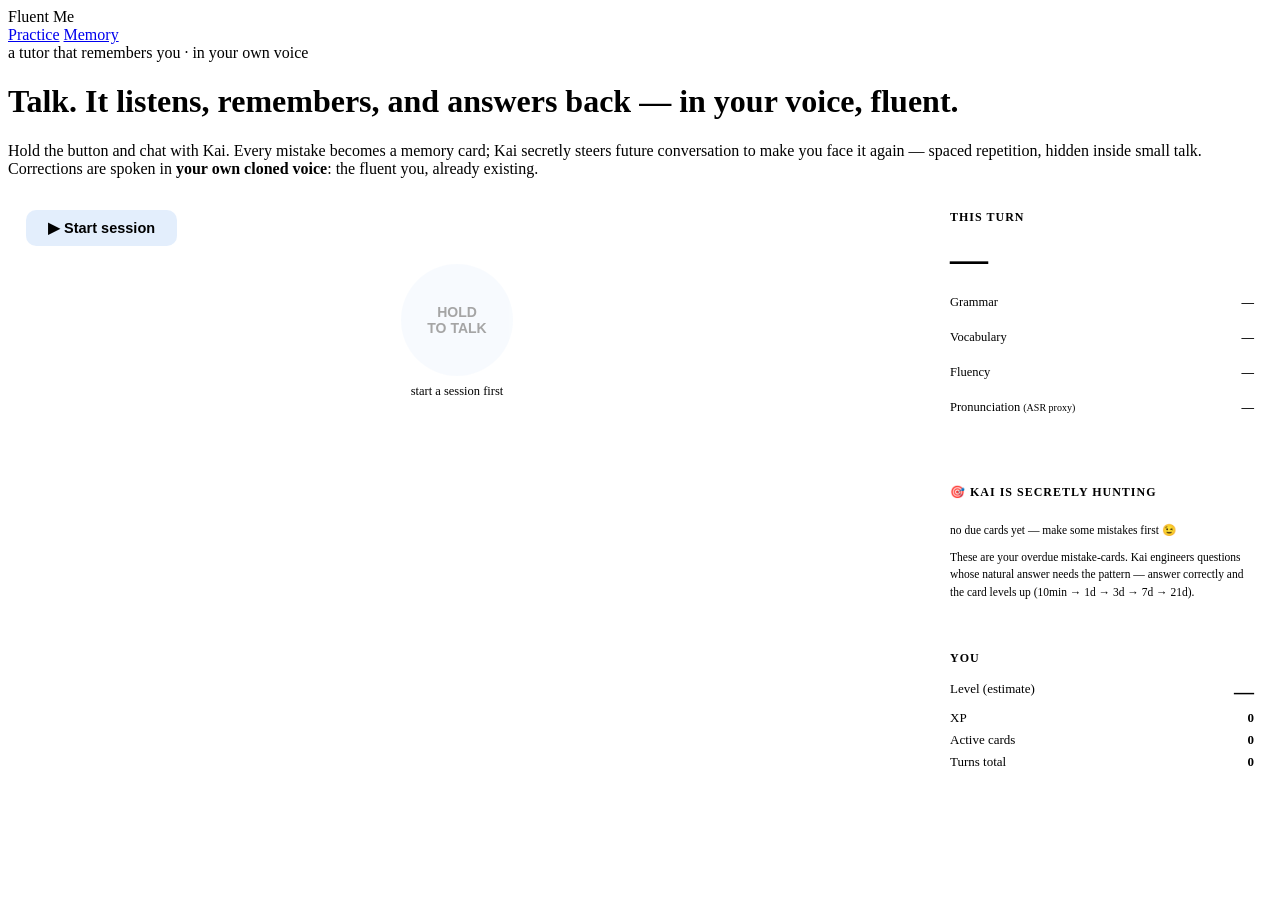
==== server/pages/index.html @ 7cddad7c "fluent-me: memory-first spoken-English tutor (ElevenLabs x Sauna Hack Night) Conversational spaced r" ====
<!doctype html>
<html lang="en">
<head>
<meta charset="utf-8">
<meta name="viewport" content="width=device-width, initial-scale=1">
<title>Fluent Me — a tutor that remembers you</title>
<link rel="stylesheet" href="/static/style.css">
<link rel="icon" href="data:image/svg+xml,<svg xmlns=%22http://www.w3.org/2000/svg%22 viewBox=%220 0 100 100%22><text y=%22.9em%22 font-size=%2290%22>🗣</text></svg>">
<style>
.cols { display: grid; grid-template-columns: 1fr 340px; gap: 26px; align-items: start; margin-top: 8px; }
@media (max-width: 900px) { .cols { grid-template-columns: 1fr; } }

.panel { border: 1px solid var(--hairline); border-radius: 14px; padding: 16px 18px; background: var(--surface); }
.panel h3 { font-size: 12px; text-transform: uppercase; letter-spacing: 1px; color: var(--ink-3); margin: 0 0 12px; }

.ptt-wrap { text-align: center; margin: 18px 0 6px; }
.ptt { width: 112px; height: 112px; border-radius: 50%; border: 2px solid var(--blue);
  background: rgba(57,135,229,0.10); color: var(--ink); font-size: 14px; font-weight: 650;
  cursor: pointer; user-select: none; transition: transform .12s, box-shadow .2s;
  -webkit-tap-highlight-color: transparent; touch-action: none; }
.ptt:disabled { opacity: .35; cursor: not-allowed; }
.ptt.rec { border-color: var(--critical); background: rgba(208,59,59,0.16);
  transform: scale(1.06); box-shadow: 0 0 36px rgba(208,59,59,0.4); }
.ptt-hint { color: var(--ink-3); font-size: 12.5px; margin-top: 8px; min-height: 17px; }

.startbtn { display: inline-block; border: 1px solid var(--blue); color: var(--ink); background: rgba(57,135,229,0.14);
  border-radius: 10px; padding: 10px 22px; font-size: 14.5px; font-weight: 650; cursor: pointer; }
.startbtn.end { border-color: var(--hairline); background: transparent; color: var(--ink-2); }

.chat { margin-top: 14px; display: flex; flex-direction: column; gap: 10px; }
.bub { max-width: 88%; padding: 11px 14px; border-radius: 12px; font-size: 14px; line-height: 1.55;
  background: rgba(255,255,255,0.05); border: 1px solid var(--hairline); }
.bub.you { align-self: flex-end; border-color: rgba(57,135,229,0.4); }
.bub.tutor { align-self: flex-start; }
.bub .who { font-size: 10.5px; text-transform: uppercase; letter-spacing: .7px; color: var(--ink-3); margin-bottom: 3px; }
.bub audio { height: 30px; margin-top: 6px; width: 100%; }
.err { border-bottom: 1px dashed var(--critical); }
.fix { margin-top: 8px; border-top: 1px dashed var(--grid); padding-top: 8px; }
.fix .lab { font-size: 10.5px; color: var(--aqua); text-transform: uppercase; letter-spacing: .6px; margin-right: 6px; }
.errchips { margin-top: 8px; display: flex; flex-wrap: wrap; gap: 6px; }
.errchip { font-size: 11.5px; border: 1px solid rgba(208,59,59,.45); color: var(--ink-2);
  border-radius: 12px; padding: 3px 10px; }
.errchip b { color: var(--ink); font-weight: 600; }
.badge { font-size: 10.5px; color: var(--ink-3); text-transform: uppercase; letter-spacing: .5px; margin-top: 4px; }

.dim { margin-bottom: 10px; }
.dim .row { display: flex; justify-content: space-between; font-size: 12.5px; color: var(--ink-2); margin-bottom: 4px; }
.dim .row b { color: var(--ink); font-variant-numeric: tabular-nums; }
.bar { height: 6px; border-radius: 3px; background: var(--grid); overflow: hidden; }
.bar i { display: block; height: 100%; border-radius: 3px; background: var(--blue); width: 0%; transition: width .5s; }
.dim.g .bar i { background: var(--blue); } .dim.v .bar i { background: var(--violet); }
.dim.f .bar i { background: var(--aqua); } .dim.p .bar i { background: var(--yellow); }
.proxy { font-size: 10px; color: var(--ink-3); }
.bigscore { display: flex; align-items: baseline; gap: 10px; margin-bottom: 14px; }
.bigscore .n { font-size: 38px; font-weight: 750; font-variant-numeric: tabular-nums; }
.bigscore .xp { color: var(--aqua); font-size: 13px; font-weight: 650; }
.bigscore .cx { color: var(--ink-3); font-size: 12px; }

.hunt { display: flex; flex-direction: column; gap: 7px; }
.huntchip { font-size: 12px; border: 1px solid rgba(201,133,0,.5); border-radius: 10px; padding: 6px 10px; color: var(--ink-2); }
.huntchip.hit { border-color: var(--good); color: var(--ink); background: rgba(12,163,12,.08); }
.huntchip .k { font-family: ui-monospace, monospace; font-size: 11px; color: var(--yellow); }
.huntchip.hit .k { color: var(--good); }
.huntnote { font-size: 11.5px; color: var(--ink-3); margin-top: 10px; line-height: 1.5; }

.stat { display: flex; justify-content: space-between; font-size: 13px; color: var(--ink-2); padding: 3px 0; }
.stat b { color: var(--ink); font-variant-numeric: tabular-nums; }
.lvl { font-size: 20px; font-weight: 750; color: var(--violet); }

.svc { display: flex; flex-wrap: wrap; gap: 6px; margin-top: 10px; }
.svc span { font-size: 10.5px; border: 1px solid var(--hairline); border-radius: 10px; padding: 2px 9px; color: var(--ink-3); }
.svc span.on { color: var(--aqua); border-color: rgba(25,158,112,.5); }

.report { border: 1px solid rgba(144,133,233,.5); border-radius: 14px; padding: 16px 18px; margin-top: 14px;
  background: rgba(144,133,233,.06); font-size: 14px; line-height: 1.6; }
.report b { color: var(--violet); }
</style>
</head>
<body>
<nav>
  <div class="brand">Fluent <span>Me</span></div>
  <a class="item active" href="/">Practice</a>
  <a class="item" href="/profile">Memory</a>
  <div class="right" id="rightbar">a tutor that remembers you · in your own voice</div>
</nav>
<div class="wrap">
  <h1>Talk. It listens, remembers, and answers back — <span style="color:var(--blue)">in your voice, fluent.</span></h1>
  <p class="sub">Hold the button and chat with Kai. Every mistake becomes a memory card; Kai secretly steers future
  conversation to make you face it again — spaced repetition, hidden inside small talk. Corrections are spoken in
  <b>your own cloned voice</b>: the fluent you, already existing.</p>

  <div class="cols">
    <div>
      <div class="panel">
        <button class="startbtn" id="startbtn">▶ Start session</button>
        <span class="ptt-hint" id="topstat" style="margin-left:12px"></span>
        <div class="ptt-wrap">
          <button class="ptt" id="ptt" disabled>HOLD<br>TO TALK</button>
          <div class="ptt-hint" id="hint">start a session first</div>
        </div>
        <div class="chat" id="chat"></div>
        <div id="reportbox"></div>
      </div>
    </div>

    <div style="display:flex;flex-direction:column;gap:18px">
      <div class="panel">
        <h3>This turn</h3>
        <div class="bigscore"><span class="n" id="comp">—</span>
          <span class="xp" id="xp"></span><span class="cx" id="cx"></span></div>
        <div class="dim g"><div class="row"><span>Grammar</span><b id="sg">—</b></div><div class="bar"><i id="bg"></i></div></div>
        <div class="dim v"><div class="row"><span>Vocabulary</span><b id="sv">—</b></div><div class="bar"><i id="bv"></i></div></div>
        <div class="dim f"><div class="row"><span>Fluency</span><b id="sf">—</b></div><div class="bar"><i id="bf"></i></div></div>
        <div class="dim p"><div class="row"><span>Pronunciation <span class="proxy">(ASR proxy)</span></span><b id="sp">—</b></div><div class="bar"><i id="bp"></i></div></div>
      </div>

      <div class="panel">
        <h3>🎯 Kai is secretly hunting</h3>
        <div class="hunt" id="hunt"><div class="huntnote">no due cards yet — make some mistakes first 😉</div></div>
        <div class="huntnote">These are your overdue mistake-cards. Kai engineers questions whose natural answer
        needs the pattern — answer correctly and the card levels up (10min → 1d → 3d → 7d → 21d).</div>
      </div>

      <div class="panel">
        <h3>You</h3>
        <div class="stat"><span>Level (estimate)</span><span class="lvl" id="lvl">—</span></div>
        <div class="stat"><span>XP</span><b id="xptotal">0</b></div>
        <div class="stat"><span>Active cards</span><b id="ncards">0</b></div>
        <div class="stat"><span>Turns total</span><b id="nturns">0</b></div>
        <div class="svc" id="svc"></div>
      </div>
    </div>
  </div>
</div>
<script>
const $ = id => document.getElementById(id);
let sessionOn = false, hunting = [];

function fmtPat(p){ return p.replace(/-/g, " "); }

async function refreshState(){
  const s = await (await fetch("/api/state")).json();
  $("lvl").textContent = s.level;
  $("xptotal").textContent = s.profile.xp;
  $("ncards").textContent = s.cards_total;
  $("nturns").textContent = s.profile.turns_total;
  const badges = [
    ["mic voice sample", s.enrolled_local],
    ["whisper", s.services.stt], ["local tts", s.services.tts_local],
    ["elevenlabs", s.eleven_key ? (s.eleven_cloned ? true : "key only") : false],
    ["sauna memory", s.sauna_key],
  ];
  $("svc").innerHTML = badges.map(([n, v]) =>
    `<span class="${v === true ? "on" : ""}">${n}${v === "key only" ? " · clone pending" : v ? "" : " · off"}</span>`).join("");
}
refreshState();

function renderHunt(list, hits = {}){
  hunting = list || [];
  if (!hunting.length){ $("hunt").innerHTML = '<div class="huntnote">no due cards — clean slate ✨</div>'; return; }
  $("hunt").innerHTML = hunting.map(p => {
    const hit = hits[p] === true;
    return `<div class="huntchip ${hit ? "hit" : ""}"><span class="k">${p}</span> — ${hit ? "✓ used correctly, card leveled up!" : "waiting for a natural opening…"}</div>`;
  }).join("");
}

function scorePanel(sc){
  if (!sc) return;
  const d = sc.dims || {};
  const put = (k, sid, bid) => {
    const v = d[k];
    $(sid).textContent = v == null ? "n/a" : v;
    $(bid).style.width = (v == null ? 0 : v) + "%";
  };
  put("grammar", "sg", "bg"); put("vocab", "sv", "bv");
  put("fluency", "sf", "bf"); put("pron", "sp", "bp");
  $("comp").textContent = sc.composite == null ? "—" : sc.composite;
  $("xp").textContent = sc.xp ? `+${sc.xp} xp` : "";
  $("cx").textContent = sc.complexity ? `ambition ×${sc.complexity}` : "";
}

function bubble(html, cls){
  const b = document.createElement("div");
  b.className = "bub " + cls;
  b.innerHTML = html;
  $("chat").prepend(b);
  return b;
}

$("startbtn").onclick = async () => {
  if (sessionOn){   // end
    $("startbtn").disabled = true;
    const r = await (await fetch("/api/session/end", {method: "POST"})).json();
    sessionOn = false; $("ptt").disabled = true;
    $("startbtn").disabled = false; $("startbtn").className = "startbtn"; $("startbtn").textContent = "▶ Start session";
    $("hint").textContent = "session saved to memory";
    $("reportbox").innerHTML = `<div class="report"><b>Session report</b> — ${r.turns} turns · avg ${r.avg ?? "—"} ·
      +${r.xp_gained} xp · ${r.cards_created} new cards · ${r.cards_advanced} cards leveled up<br>
      ${r.summary || ""}${r.best_moment ? `<br>🏆 best line: “${r.best_moment}”` : ""}</div>`;
    refreshState();
    return;
  }
  $("startbtn").disabled = true; $("startbtn").textContent = "waking Kai…";
  const r = await (await fetch("/api/session/start", {method: "POST"})).json();
  sessionOn = true;
  $("chat").innerHTML = ""; $("reportbox").innerHTML = "";
  $("startbtn").disabled = false; $("startbtn").className = "startbtn end"; $("startbtn").textContent = "■ End session";
  $("ptt").disabled = false;
  $("hint").textContent = "hold — speak English — release";
  bubble(`<div class="who">kai</div>${r.reply}<audio controls autoplay src="${r.audio}"></audio>
    <div class="badge">${r.engine}</div>`, "tutor");
  renderHunt((r.briefing.due_cards || []).map(c => c.pattern));
};

let mr = null, chunks = [];
async function startRec(){
  if (!sessionOn || (mr && mr.state === "recording")) return;
  const stream = await navigator.mediaDevices.getUserMedia({audio: true});
  chunks = [];
  mr = new MediaRecorder(stream);
  mr.ondataavailable = e => chunks.push(e.data);
  mr.onstop = async () => {
    stream.getTracks().forEach(t => t.stop());
    $("ptt").classList.remove("rec");
    const blob = new Blob(chunks, {type: mr.mimeType});
    if (blob.size < 2000){ $("hint").textContent = "too short — hold while you speak"; return; }
    $("hint").textContent = "listening → grading → speaking…";
    const fd = new FormData();
    fd.append("file", blob, "turn.webm");
    const r = await fetch("/api/turn", {method: "POST", body: fd});
    const j = await r.json();
    if (!r.ok){ $("hint").textContent = j.error || "error"; return; }
    $("hint").textContent = "hold — speak English — release";

    const errs = (j.errors || []).map(e =>
      `<span class="errchip">${e.type} · “${e.span}” → <b>${e.correction}</b></span>`).join("");
    let fixes = "";
    if (j.recast) fixes += `<div class="fix"><span class="lab">recast</span>${j.recast}</div>`;
    if (j.native && j.native !== j.recast) fixes += `<div class="fix"><span class="lab">native</span>${j.native}</div>`;
    if (j.fix_audio) fixes += `<audio controls src="${j.fix_audio}"></audio>
      <div class="badge">☝ your voice, fluent · ${j.fix_engine}</div>`;
    bubble(`<div class="who">you · ${j.scores.composite ?? "—"}pts · ${j.stt_engine}</div>${j.heard}
      ${errs ? `<div class="errchips">${errs}</div>` : ""}${fixes}`, "you");
    if (j.reply) bubble(`<div class="who">kai</div>${j.reply}
      <audio controls autoplay src="${j.reply_audio}"></audio><div class="badge">${j.reply_engine} · ${j.ms}ms round-trip</div>`, "tutor");

    scorePanel(j.scores);
    renderHunt(j.hunting, j.elicited);
    $("lvl").textContent = j.level;
    $("xptotal").textContent = j.xp;
  };
  mr.start();
  $("ptt").classList.add("rec");
  $("hint").textContent = "listening… release when done";
}
function stopRec(){ if (mr && mr.state === "recording") mr.stop(); }
$("ptt").addEventListener("pointerdown", e => { e.preventDefault(); startRec(); });
$("ptt").addEventListener("pointerup", stopRec);
$("ptt").addEventListener("pointerleave", stopRec);
window.addEventListener("keydown", e => { if (e.code === "Space" && !e.repeat){ e.preventDefault(); startRec(); } });
window.addEventListener("keyup", e => { if (e.code === "Space"){ e.preventDefault(); stopRec(); } });
</script>
</body>
</html>
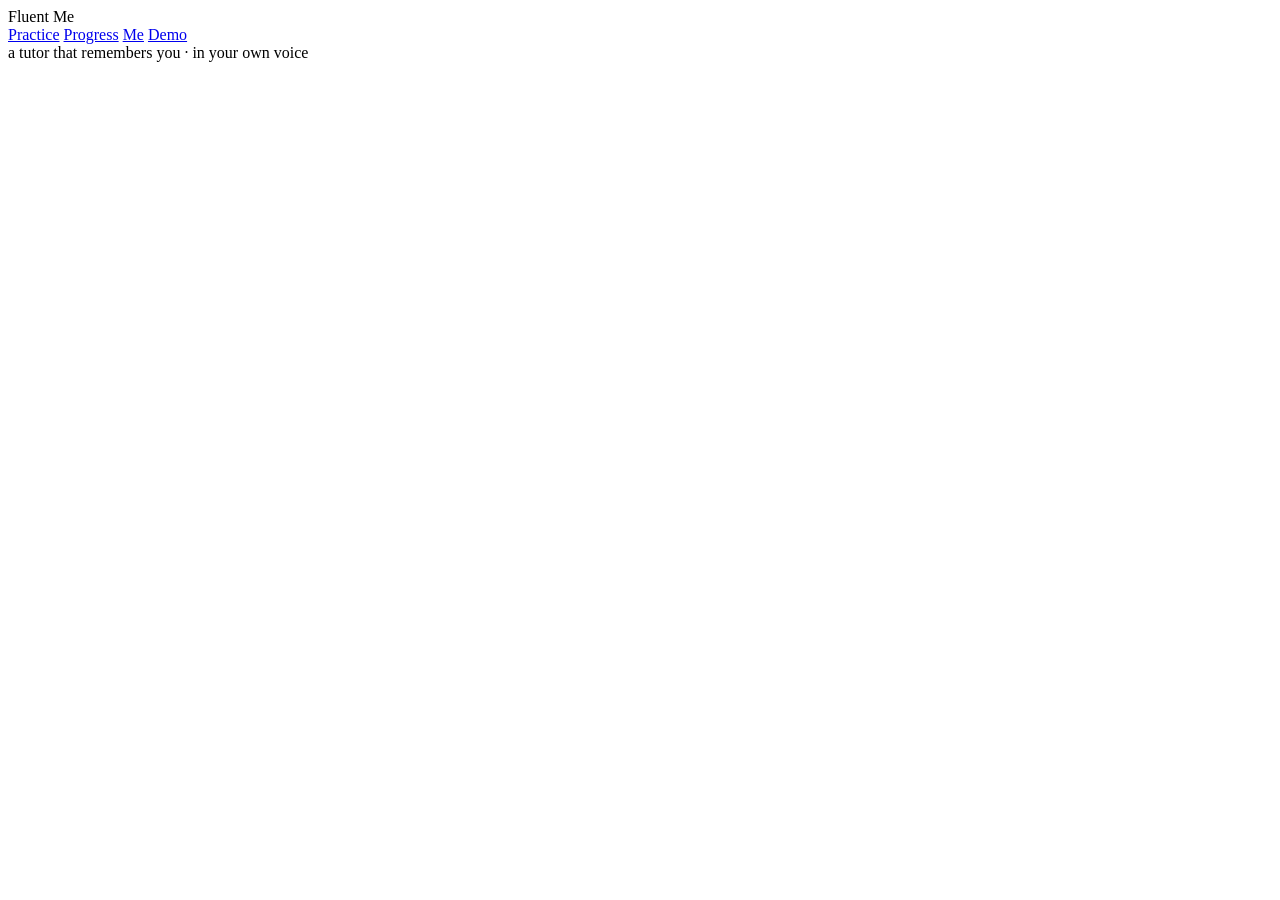
==== commit 79f64b3c: "fluent-me v2 — full build for ElevenLabs x Sauna Hack Night - FSRS-lite conversational SRS: per-card" ====
--- a/server/pages/index.html
+++ b/server/pages/index.html
@@ -9,23 +9,76 @@
 <style>
 .cols { display: grid; grid-template-columns: 1fr 340px; gap: 26px; align-items: start; margin-top: 8px; }
 @media (max-width: 900px) { .cols { grid-template-columns: 1fr; } }
-
 .panel { border: 1px solid var(--hairline); border-radius: 14px; padding: 16px 18px; background: var(--surface); }
 .panel h3 { font-size: 12px; text-transform: uppercase; letter-spacing: 1px; color: var(--ink-3); margin: 0 0 12px; }
 
+/* ---------- onboarding ---------- */
+.ob { max-width: 640px; margin: 40px auto; }
+.ob h2 { font-size: 22px; margin-bottom: 6px; }
+.ob .sub { margin-bottom: 22px; }
+.ob label { display:block; font-size: 12.5px; color: var(--ink-3); margin: 16px 0 6px; text-transform: uppercase; letter-spacing: .6px; }
+.ob input[type=text] { width: 100%; background: var(--page); border: 1px solid var(--hairline); border-radius: 8px;
+  color: var(--ink); font-size: 15px; padding: 10px 12px; }
+.chips { display: flex; flex-wrap: wrap; gap: 8px; }
+.chip { border: 1px solid var(--hairline); border-radius: 20px; padding: 6px 14px; font-size: 13.5px;
+  color: var(--ink-2); cursor: pointer; user-select: none; background: transparent; }
+.chip.on { border-color: var(--blue); color: var(--ink); background: rgba(57,135,229,.12); }
+.script-card { border: 1px solid rgba(57,135,229,.35); background: rgba(57,135,229,.06); border-radius: 12px;
+  padding: 16px 18px; font-size: 15.5px; line-height: 1.7; margin: 14px 0; }
+.payoff-label { font-size: 12px; letter-spacing: 2px; color: var(--aqua); text-transform: uppercase; font-weight: 700; margin: 18px 0 8px; }
+.ghost { color: var(--ink-3); font-size: 12.5px; }
+.ghostlink { color: var(--ink-3); font-size: 12.5px; text-decoration: underline; cursor: pointer; background:none; border:none; }
+.pulse { animation: pulse 1.4s ease-in-out infinite; }
+@keyframes pulse { 50% { opacity: .45; } }
+
+/* ---------- mode tabs + setup ---------- */
+.modes { display: flex; gap: 8px; flex-wrap: wrap; margin: 14px 0; }
+.mtab { border: 1px solid var(--hairline); background: transparent; color: var(--ink-2); border-radius: 10px;
+  padding: 8px 16px; font-size: 13.5px; cursor: pointer; }
+.mtab.on { border-color: var(--blue); color: var(--ink); background: rgba(57,135,229,.12); font-weight: 650; }
+.mtab:disabled { opacity: .4; cursor: not-allowed; }
+.mtab .n { font-size: 11px; color: var(--yellow); margin-left: 5px; }
+.goalchip { display: inline-flex; gap: 8px; align-items: center; border: 1px solid rgba(201,133,0,.5); border-radius: 10px;
+  padding: 7px 12px; font-size: 13px; color: var(--ink-2); margin-bottom: 6px; cursor: pointer; }
+.sugg { display: grid; grid-template-columns: 1fr 1fr; gap: 12px; margin-top: 12px; }
+@media (max-width: 700px){ .sugg { grid-template-columns: 1fr; } }
+.sc { border: 1px solid var(--hairline); border-radius: 12px; padding: 14px 16px; cursor: pointer; background: var(--surface); }
+.sc:hover { border-color: rgba(57,135,229,.5); }
+.sc.wild { border-color: rgba(144,133,233,.5); }
+.sc .t { font-weight: 650; font-size: 14.5px; margin-bottom: 4px; }
+.sc .hook { font-size: 12px; color: var(--violet); font-style: italic; margin-bottom: 6px; }
+.sc .d { font-size: 12.5px; color: var(--ink-2); line-height: 1.5; }
+.sc .pats { margin-top: 8px; display: flex; gap: 5px; flex-wrap: wrap; }
+.sc .pat { font-size: 10.5px; border: 1px solid rgba(201,133,0,.5); border-radius: 8px; padding: 2px 7px; color: var(--yellow); font-family: ui-monospace, monospace; }
+textarea { width: 100%; min-height: 90px; background: var(--page); border: 1px solid var(--hairline); border-radius: 8px;
+  color: var(--ink); font-size: 13.5px; padding: 10px 12px; font-family: inherit; resize: vertical; }
+.qrow { font-size: 13px; color: var(--ink-2); padding: 5px 0; border-bottom: 1px solid rgba(255,255,255,.05); }
+.qrow .k { font-size: 10.5px; color: var(--ink-3); text-transform: uppercase; margin-right: 8px; }
+
+/* ---------- session ---------- */
 .ptt-wrap { text-align: center; margin: 18px 0 6px; }
 .ptt { width: 112px; height: 112px; border-radius: 50%; border: 2px solid var(--blue);
   background: rgba(57,135,229,0.10); color: var(--ink); font-size: 14px; font-weight: 650;
-  cursor: pointer; user-select: none; transition: transform .12s, box-shadow .2s;
+  cursor: pointer; user-select: none; transition: transform .12s, border-color .3s;
   -webkit-tap-highlight-color: transparent; touch-action: none; }
 .ptt:disabled { opacity: .35; cursor: not-allowed; }
-.ptt.rec { border-color: var(--critical); background: rgba(208,59,59,0.16);
-  transform: scale(1.06); box-shadow: 0 0 36px rgba(208,59,59,0.4); }
+.ptt.rec { border-color: var(--critical); background: rgba(208,59,59,0.16); transform: scale(1.06); }
+.ptt.echo { border-color: var(--aqua); background: rgba(25,158,112,0.12); }
+.ptt.echo.rec { border-color: var(--aqua); background: rgba(25,158,112,0.22); }
 .ptt-hint { color: var(--ink-3); font-size: 12.5px; margin-top: 8px; min-height: 17px; }
-
 .startbtn { display: inline-block; border: 1px solid var(--blue); color: var(--ink); background: rgba(57,135,229,0.14);
   border-radius: 10px; padding: 10px 22px; font-size: 14.5px; font-weight: 650; cursor: pointer; }
 .startbtn.end { border-color: var(--hairline); background: transparent; color: var(--ink-2); }
+.startbtn:disabled { opacity: .5; }
+.echobox { border: 1px solid rgba(25,158,112,.5); background: rgba(25,158,112,.07); border-radius: 12px;
+  padding: 12px 16px; margin: 10px 0; font-size: 15px; line-height: 1.6; }
+.echobox .lab { font-size: 11px; color: var(--aqua); text-transform: uppercase; letter-spacing: 1px; margin-bottom: 4px; }
+.echores { font-size: 13px; margin-top: 8px; color: var(--ink-2); }
+.beatstrip { display: flex; gap: 6px; flex-wrap: wrap; margin: 10px 0 4px; }
+.beat { font-size: 11.5px; border: 1px solid var(--hairline); border-radius: 9px; padding: 4px 10px; color: var(--ink-3); }
+.beat.cur { border-color: var(--blue); color: var(--ink); box-shadow: 0 0 10px rgba(57,135,229,.25); }
+.beat.done { border-color: rgba(12,163,12,.5); color: var(--good); }
+.drill { font-size: 12px; color: var(--yellow); margin: 8px 0; }
 
 .chat { margin-top: 14px; display: flex; flex-direction: column; gap: 10px; }
 .bub { max-width: 88%; padding: 11px 14px; border-radius: 12px; font-size: 14px; line-height: 1.55;
@@ -34,15 +87,41 @@
 .bub.tutor { align-self: flex-start; }
 .bub .who { font-size: 10.5px; text-transform: uppercase; letter-spacing: .7px; color: var(--ink-3); margin-bottom: 3px; }
 .bub audio { height: 30px; margin-top: 6px; width: 100%; }
-.err { border-bottom: 1px dashed var(--critical); }
+.dots::after { content: "· · ·"; animation: dots 1.2s steps(3) infinite; color: var(--ink-3); }
+@keyframes dots { 33% { content: "•· ·"; } 66% { content: "·•·"; } }
 .fix { margin-top: 8px; border-top: 1px dashed var(--grid); padding-top: 8px; }
 .fix .lab { font-size: 10.5px; color: var(--aqua); text-transform: uppercase; letter-spacing: .6px; margin-right: 6px; }
-.errchips { margin-top: 8px; display: flex; flex-wrap: wrap; gap: 6px; }
-.errchip { font-size: 11.5px; border: 1px solid rgba(208,59,59,.45); color: var(--ink-2);
-  border-radius: 12px; padding: 3px 10px; }
+/* ---------- 声学/文本节奏可视化 ---------- */
+.rstrip { position: relative; height: 34px; margin-top: 10px; background: rgba(255,255,255,.03);
+  border: 1px solid var(--grid); border-radius: 8px; overflow: hidden; }
+.rw { position: absolute; top: 5px; bottom: 5px; border-radius: 4px; background: rgba(57,135,229,.28);
+  border: 1px solid rgba(57,135,229,.45); font-size: 9.5px; color: var(--ink-2); overflow: hidden;
+  display: flex; align-items: center; justify-content: center; white-space: nowrap; cursor: default; }
+.rw.fz { background: rgba(208,59,59,.22); border-color: rgba(208,59,59,.55); color: var(--ink); }
+.rw.fill { background: rgba(144,133,233,.18); border-style: dashed; border-color: rgba(144,133,233,.6); color: var(--violet); }
+.rp { position: absolute; top: 5px; bottom: 5px; border-radius: 4px;
+  background: repeating-linear-gradient(45deg, rgba(201,133,0,.18), rgba(201,133,0,.18) 4px, transparent 4px, transparent 8px);
+  border: 1px dashed rgba(201,133,0,.55); font-size: 9px; color: var(--yellow);
+  display: flex; align-items: center; justify-content: center; }
+.rlegend { display: flex; gap: 12px; align-items: center; font-size: 10.5px; color: var(--ink-3); margin-top: 5px; flex-wrap: wrap; }
+.rlegend i { display: inline-block; width: 9px; height: 9px; border-radius: 2px; margin-right: 4px; vertical-align: -1px; }
+.pace { display: flex; align-items: center; gap: 8px; margin-top: 8px; }
+.pace .lab { font-size: 10.5px; color: var(--ink-3); text-transform: uppercase; letter-spacing: .5px; width: 38px; }
+.pacebar { position: relative; flex: 1; height: 8px; border-radius: 4px; background: var(--grid); }
+.pacebar .band { position: absolute; top: 0; bottom: 0; background: rgba(25,158,112,.25); border-radius: 4px; }
+.pacebar .needle { position: absolute; top: -3px; width: 2px; height: 14px; background: var(--ink); border-radius: 1px; }
+.pace .val { font-size: 11px; color: var(--ink-2); width: 88px; text-align: right; font-variant-numeric: tabular-nums; }
+#wavec { display: none; width: 100%; max-width: 420px; height: 40px; margin: 8px auto 0; }
+#wavec.on { display: block; }
+.echostrips .cap { font-size: 10px; color: var(--ink-3); text-transform: uppercase; letter-spacing: .6px; margin-top: 8px; }
+
+.errchips { margin-top: 8px; display: flex; flex-wrap: wrap; gap: 6px; align-items: center; }
+.errchip { font-size: 11.5px; border: 1px solid rgba(208,59,59,.45); color: var(--ink-2); border-radius: 12px; padding: 3px 10px; }
 .errchip b { color: var(--ink); font-weight: 600; }
 .badge { font-size: 10.5px; color: var(--ink-3); text-transform: uppercase; letter-spacing: .5px; margin-top: 4px; }
-
+.unclear { font-size: 11px; color: var(--yellow); margin-top: 5px; }
+
+/* ---------- right column ---------- */
 .dim { margin-bottom: 10px; }
 .dim .row { display: flex; justify-content: space-between; font-size: 12.5px; color: var(--ink-2); margin-bottom: 4px; }
 .dim .row b { color: var(--ink); font-variant-numeric: tabular-nums; }
@@ -51,53 +130,141 @@
 .dim.g .bar i { background: var(--blue); } .dim.v .bar i { background: var(--violet); }
 .dim.f .bar i { background: var(--aqua); } .dim.p .bar i { background: var(--yellow); }
 .proxy { font-size: 10px; color: var(--ink-3); }
-.bigscore { display: flex; align-items: baseline; gap: 10px; margin-bottom: 14px; }
+.bigscore { display: flex; align-items: baseline; gap: 10px; margin-bottom: 8px; }
 .bigscore .n { font-size: 38px; font-weight: 750; font-variant-numeric: tabular-nums; }
 .bigscore .xp { color: var(--aqua); font-size: 13px; font-weight: 650; }
 .bigscore .cx { color: var(--ink-3); font-size: 12px; }
-
+.foldbtn { background: none; border: none; color: var(--ink-3); font-size: 11.5px; cursor: pointer; padding: 0; margin-bottom: 8px; }
 .hunt { display: flex; flex-direction: column; gap: 7px; }
 .huntchip { font-size: 12px; border: 1px solid rgba(201,133,0,.5); border-radius: 10px; padding: 6px 10px; color: var(--ink-2); }
 .huntchip.hit { border-color: var(--good); color: var(--ink); background: rgba(12,163,12,.08); }
 .huntchip .k { font-family: ui-monospace, monospace; font-size: 11px; color: var(--yellow); }
 .huntchip.hit .k { color: var(--good); }
+.rbar { height: 4px; border-radius: 2px; background: var(--grid); margin-top: 5px; overflow: hidden; }
+.rbar i { display: block; height: 100%; transition: width .6s linear; }
 .huntnote { font-size: 11.5px; color: var(--ink-3); margin-top: 10px; line-height: 1.5; }
-
 .stat { display: flex; justify-content: space-between; font-size: 13px; color: var(--ink-2); padding: 3px 0; }
 .stat b { color: var(--ink); font-variant-numeric: tabular-nums; }
 .lvl { font-size: 20px; font-weight: 750; color: var(--violet); }
-
 .svc { display: flex; flex-wrap: wrap; gap: 6px; margin-top: 10px; }
 .svc span { font-size: 10.5px; border: 1px solid var(--hairline); border-radius: 10px; padding: 2px 9px; color: var(--ink-3); }
 .svc span.on { color: var(--aqua); border-color: rgba(25,158,112,.5); }
-
+.star { display: inline-flex; gap: 4px; margin: 4px 0; }
+.star span { width: 22px; height: 22px; border-radius: 4px; border: 1px solid var(--hairline); display: inline-flex;
+  align-items: center; justify-content: center; font-size: 11px; color: var(--ink-3); }
+.star span.ok { border-color: rgba(12,163,12,.6); color: var(--good); }
+.star span.miss { border-color: rgba(208,59,59,.6); color: var(--critical); }
+.tbar { height: 8px; border-radius: 4px; background: var(--grid); overflow: hidden; margin: 6px 0; }
+.tbar i { display: block; height: 100%; }
 .report { border: 1px solid rgba(144,133,233,.5); border-radius: 14px; padding: 16px 18px; margin-top: 14px;
   background: rgba(144,133,233,.06); font-size: 14px; line-height: 1.6; }
 .report b { color: var(--violet); }
+.report table { width: 100%; border-collapse: collapse; font-size: 12.5px; margin-top: 8px; }
+.report th { text-align: left; color: var(--ink-3); font-size: 10.5px; text-transform: uppercase; padding: 4px 6px; border-bottom: 1px solid var(--hairline); }
+.report td { padding: 5px 6px; border-bottom: 1px solid rgba(255,255,255,.05); color: var(--ink-2); }
 </style>
 </head>
 <body>
 <nav>
   <div class="brand">Fluent <span>Me</span></div>
   <a class="item active" href="/">Practice</a>
-  <a class="item" href="/profile">Memory</a>
+  <a class="item" href="/progress">Progress</a>
+  <a class="item" href="/me">Me</a>
+  <a class="item" href="/demo">Demo</a>
   <div class="right" id="rightbar">a tutor that remembers you · in your own voice</div>
 </nav>
 <div class="wrap">
+
+<!-- ==================== ONBOARDING ==================== -->
+<div id="ob" style="display:none">
+  <div class="ob" id="ob1" style="display:none">
+    <h2>First, the ten-second version of you.</h2>
+    <p class="sub">Kai remembers everything you tell him — starting now.</p>
+    <label>What should Kai call you?</label>
+    <input type="text" id="ob-name" placeholder="your name" maxlength="40">
+    <label>Your first language</label>
+    <div class="chips" id="ob-lang"></div>
+    <label>What's English for, right now? (pick up to 2)</label>
+    <div class="chips" id="ob-goal"></div>
+    <div style="margin-top:26px"><button class="startbtn" id="ob1-next">Next — lend me your voice →</button></div>
+  </div>
+
+  <div class="ob" id="ob2" style="display:none">
+    <h2>Lend me your voice for a minute.</h2>
+    <p class="sub">Read this out loud — play with it, be dramatic. The better the performance, the better your fluent
+    twin. <span class="ghost">(Audio stays on this machine unless you enable cloud voice.)</span></p>
+    <div class="script-card">Okay, weird experiment: I'm reading this so a computer can learn my voice.
+    Three thick birds chirped through the thunder — that's the hard part. Now the fun part: WOW, this actually
+    works? Ask me anything. Last year I visited a very unusual zoo, measured a huge orange treasure, and joyfully
+    refused to leave. Red lorry, yellow lorry. Would you believe the fluent version of me is about to say hello?
+    Alright, future me — your turn.</div>
+    <div style="text-align:center">
+      <button class="ptt" id="ob-rec">TAP TO<br>RECORD</button>
+      <div class="ptt-hint" id="ob-rec-hint">tap · read the card · tap again when done (45–90s is perfect)</div>
+    </div>
+    <div style="margin-top:16px; text-align:center" id="ob2-status"></div>
+  </div>
+
+  <div class="ob" id="ob3" style="display:none">
+    <div class="payoff-label">This is you, fluent.</div>
+    <div id="ob3-body"><span class="pulse">building your fluent twin…</span></div>
+    <p class="sub" style="margin-top:14px">Same voice. Same person. Just further along. Everything Kai corrects
+    will be spoken back like this — by the you that already made it.</p>
+    <p class="ghost">Sounds a little unfamiliar? Everyone's recorded voice does — you hear yourself through bone,
+    the world hears this. You'll get used to it fast, and it's worth it.</p>
+    <div style="margin-top:22px">
+      <button class="startbtn" id="ob3-go">▶ Start my first session</button>
+      <button class="ghostlink" id="ob3-tutor" style="margin-left:14px">Rather hear corrections in Kai's voice instead</button>
+    </div>
+  </div>
+</div>
+
+<!-- ==================== MAIN ==================== -->
+<div id="main" style="display:none">
   <h1>Talk. It listens, remembers, and answers back — <span style="color:var(--blue)">in your voice, fluent.</span></h1>
-  <p class="sub">Hold the button and chat with Kai. Every mistake becomes a memory card; Kai secretly steers future
-  conversation to make you face it again — spaced repetition, hidden inside small talk. Corrections are spoken in
+  <p class="sub">Every mistake becomes a memory card. Kai steers future conversation so you face it again right
+  before you'd forget — spaced repetition hidden inside small talk, never a flashcard. Corrections come back in
   <b>your own cloned voice</b>: the fluent you, already existing.</p>
+
+  <div id="goalchip"></div>
+  <div class="modes" id="modes"></div>
 
   <div class="cols">
     <div>
+      <!-- setup panels -->
+      <div class="panel" id="setup-scenario" style="display:none">
+        <h3>Scenes from your life <button class="ghostlink" id="sc-regen" style="float:right">↻ new ideas</button></h3>
+        <div class="ghost" id="sugg-note">Kai builds these from what he remembers about you.</div>
+        <div class="sugg" id="sugg"></div>
+      </div>
+      <div class="panel" id="setup-interview" style="display:none">
+        <h3>Mock interview setup</h3>
+        <textarea id="jd" placeholder="paste the job description…"></textarea>
+        <div class="ghost" style="margin:10px 0 6px">— or build it from what Kai knows about you —</div>
+        <div class="chips" id="iv-facts"></div>
+        <input type="text" id="iv-role" placeholder="role hint (optional), e.g. solutions engineer" style="width:100%;background:var(--page);border:1px solid var(--hairline);border-radius:8px;color:var(--ink);font-size:13px;padding:8px 12px;margin-top:10px">
+        <div style="margin-top:12px"><button class="startbtn" id="iv-gen">Generate mock →</button> <span class="ghost" id="iv-status"></span></div>
+        <div id="iv-plan"></div>
+      </div>
+      <div class="panel" id="setup-present" style="display:none">
+        <h3>Presentation rehearsal setup</h3>
+        <textarea id="pr-outline" placeholder="paste your outline / bullets…"></textarea>
+        <div style="margin-top:10px">target <input type="text" id="pr-min" value="3" style="width:46px;background:var(--page);border:1px solid var(--hairline);border-radius:6px;color:var(--ink);padding:5px 8px;text-align:center"> minutes
+        <button class="startbtn" id="pr-gen" style="margin-left:12px">Split into sections →</button> <span class="ghost" id="pr-status"></span></div>
+        <div id="pr-plan"></div>
+      </div>
+
+      <!-- session -->
       <div class="panel">
         <button class="startbtn" id="startbtn">▶ Start session</button>
         <span class="ptt-hint" id="topstat" style="margin-left:12px"></span>
+        <div id="scenebar"></div>
         <div class="ptt-wrap">
           <button class="ptt" id="ptt" disabled>HOLD<br>TO TALK</button>
+          <canvas id="wavec" width="840" height="80"></canvas>
           <div class="ptt-hint" id="hint">start a session first</div>
         </div>
+        <div id="echobox"></div>
         <div class="chat" id="chat"></div>
         <div id="reportbox"></div>
       </div>
@@ -106,24 +273,34 @@
     <div style="display:flex;flex-direction:column;gap:18px">
       <div class="panel">
         <h3>This turn</h3>
-        <div class="bigscore"><span class="n" id="comp">—</span>
-          <span class="xp" id="xp"></span><span class="cx" id="cx"></span></div>
-        <div class="dim g"><div class="row"><span>Grammar</span><b id="sg">—</b></div><div class="bar"><i id="bg"></i></div></div>
-        <div class="dim v"><div class="row"><span>Vocabulary</span><b id="sv">—</b></div><div class="bar"><i id="bv"></i></div></div>
-        <div class="dim f"><div class="row"><span>Fluency</span><b id="sf">—</b></div><div class="bar"><i id="bf"></i></div></div>
-        <div class="dim p"><div class="row"><span>Pronunciation <span class="proxy">(ASR proxy)</span></span><b id="sp">—</b></div><div class="bar"><i id="bp"></i></div></div>
+        <div id="gracebox" style="display:none;color:var(--ink-2);font-size:14px">warming up — just talk 🙂</div>
+        <div id="scorebox">
+          <div class="bigscore"><span class="n" id="comp">—</span>
+            <span class="xp" id="xp"></span><span class="cx" id="cx"></span></div>
+          <button class="foldbtn" id="fold">▸ details</button>
+          <div id="dims" style="display:none">
+            <div class="dim g"><div class="row"><span>Grammar</span><b id="sg">—</b></div><div class="bar"><i id="bg"></i></div></div>
+            <div class="dim v"><div class="row"><span>Vocabulary</span><b id="sv">—</b></div><div class="bar"><i id="bv"></i></div></div>
+            <div class="dim f"><div class="row"><span>Fluency</span><b id="sf">—</b></div><div class="bar"><i id="bf"></i></div></div>
+            <div class="dim p"><div class="row"><span>Pronunciation <span class="proxy">(ASR proxy)</span></span><b id="sp">—</b></div><div class="bar"><i id="bp"></i></div></div>
+          </div>
+        </div>
       </div>
+
+      <div class="panel" id="scenepanel" style="display:none"><h3 id="scenepanel-h">Scene</h3><div id="scenepanel-b"></div></div>
 
       <div class="panel">
         <h3>🎯 Kai is secretly hunting</h3>
         <div class="hunt" id="hunt"><div class="huntnote">no due cards yet — make some mistakes first 😉</div></div>
-        <div class="huntnote">These are your overdue mistake-cards. Kai engineers questions whose natural answer
-        needs the pattern — answer correctly and the card levels up (10min → 1d → 3d → 7d → 21d).</div>
+        <div class="huntnote">Your overdue mistake-cards, weakest memory first. Kai engineers questions whose natural
+        answer needs the pattern — use it right and the card levels up. Strength bars are estimates
+        (FSRS-inspired defaults, not a fitted model).</div>
       </div>
 
       <div class="panel">
         <h3>You</h3>
-        <div class="stat"><span>Level (estimate)</span><span class="lvl" id="lvl">—</span></div>
+        <div class="stat"><span>Level <span class="proxy">(estimate)</span></span><span class="lvl" id="lvl">—</span></div>
+        <div class="stat"><span>Lv (xp)</span><b id="lvxp">—</b></div>
         <div class="stat"><span>XP</span><b id="xptotal">0</b></div>
         <div class="stat"><span>Active cards</span><b id="ncards">0</b></div>
         <div class="stat"><span>Turns total</span><b id="nturns">0</b></div>
@@ -132,133 +309,679 @@
     </div>
   </div>
 </div>
+</div>
+
 <script>
 const $ = id => document.getElementById(id);
-let sessionOn = false, hunting = [];
-
-function fmtPat(p){ return p.replace(/-/g, " "); }
+const esc = s => String(s ?? "").replace(/[&<>"']/g, c =>
+  ({"&":"&amp;","<":"&lt;",">":"&gt;",'"':"&quot;","'":"&#39;"}[c]));
+let ST = null;                       // /api/state cache
+let sessionOn = false, mode = "free", scene = null, ivPlan = null, prPlan = null, SUGG = [];
+let echoOffer = null, echoArmed = false, lastTurnErrors = [], gentleLog = [];
+
+/* ================= audio queue + barge-in ================= */
+const audioQ = []; let nowPlaying = null;
+function enqueueAudio(el, then){ el._then = then; audioQ.push(el); pump(); }
+function pump(){
+  if (nowPlaying || !audioQ.length) return;
+  nowPlaying = audioQ.shift();
+  const fin = () => { const t = nowPlaying && nowPlaying._then; nowPlaying = null; if (t) t(); pump(); };
+  nowPlaying.onended = nowPlaying.onerror = fin;
+  nowPlaying.play().catch(fin);      // autoplay 拒绝 → 保留手动 controls
+}
+function stopAllAudio(){ audioQ.length = 0; if (nowPlaying){ nowPlaying.pause(); nowPlaying = null; } }
+
+/* ================= NDJSON stream reader ================= */
+async function streamTurn(url, fd, onStage){
+  const ctl = new AbortController();
+  const watchdog = setTimeout(() => ctl.abort(), 90000);
+  try {
+    const resp = await fetch(url, {method: "POST", body: fd, signal: ctl.signal});
+    if (!resp.ok){
+      let e = {}; try { e = await resp.json(); } catch {}
+      onStage({stage: "error", at: "pre", error: e.error || ("http " + resp.status), recoverable: false});
+      return;
+    }
+    const reader = resp.body.getReader(), dec = new TextDecoder();
+    let buf = "";
+    for (;;){
+      const {done, value} = await reader.read();
+      if (done) break;
+      buf += dec.decode(value, {stream: true});
+      let nl;
+      while ((nl = buf.indexOf("\n")) >= 0){
+        const line = buf.slice(0, nl).trim(); buf = buf.slice(nl + 1);
+        if (!line) continue;
+        try { onStage(JSON.parse(line)); } catch (e) { console.warn("bad line", line); }
+      }
+    }
+    buf += dec.decode();
+    if (buf.trim()) try { onStage(JSON.parse(buf)); } catch {}
+  } catch (e) {
+    onStage({stage: "error", at: "net", error: "connection lost — try again", recoverable: false});
+  } finally { clearTimeout(watchdog); }
+}
+
+/* ================= state / boot ================= */
+const LANGS = ["中文","Español","日本語","한국어","Français","other"];
+const GOALS = [["interview","Job interviews"],["presentation","Presentations"],["daily","Daily conversation"],["travel","Travel"],["meetings","Meetings at work"]];
 
 async function refreshState(){
-  const s = await (await fetch("/api/state")).json();
-  $("lvl").textContent = s.level;
-  $("xptotal").textContent = s.profile.xp;
-  $("ncards").textContent = s.cards_total;
-  $("nturns").textContent = s.profile.turns_total;
+  ST = await (await fetch("/api/state")).json();
+  $("lvl").textContent = ST.level;
+  $("lvxp").textContent = "Lv " + ST.lv.lv + " · " + ST.profile.xp + "/" + ST.lv.next_at;
+  $("xptotal").textContent = ST.profile.xp;
+  $("ncards").textContent = ST.cards_total;
+  $("nturns").textContent = ST.profile.turns_total;
+  $("rightbar").textContent = `🔥 ${ST.profile.streak}d · ${ST.profile.xp} xp · ${ST.level}`;
   const badges = [
-    ["mic voice sample", s.enrolled_local],
-    ["whisper", s.services.stt], ["local tts", s.services.tts_local],
-    ["elevenlabs", s.eleven_key ? (s.eleven_cloned ? true : "key only") : false],
-    ["sauna memory", s.sauna_key],
+    ["voice sample", ST.enrolled_local],
+    ["clone", ST.eleven_cloned ? true : (ST.eleven_key ? "key only" : false)],
+    ["judge · " + ST.judge, ST.judge !== "cli"],
+    ["sauna mcp", ST.services.sauna_mcp],
   ];
+  if (ST.mock) badges.push(["MOCK MODE", "warn"]);
   $("svc").innerHTML = badges.map(([n, v]) =>
-    `<span class="${v === true ? "on" : ""}">${n}${v === "key only" ? " · clone pending" : v ? "" : " · off"}</span>`).join("");
-}
-refreshState();
-
-function renderHunt(list, hits = {}){
-  hunting = list || [];
-  if (!hunting.length){ $("hunt").innerHTML = '<div class="huntnote">no due cards — clean slate ✨</div>'; return; }
-  $("hunt").innerHTML = hunting.map(p => {
-    const hit = hits[p] === true;
-    return `<div class="huntchip ${hit ? "hit" : ""}"><span class="k">${p}</span> — ${hit ? "✓ used correctly, card leveled up!" : "waiting for a natural opening…"}</div>`;
+    `<span class="${v === true ? "on" : ""}">${n}${v === "key only" ? " · pending" : v === false ? " · off" : ""}</span>`).join("");
+  const gs = ST.goal_suggestion;
+  $("goalchip").innerHTML = gs ? `<span class="goalchip" onclick="pickMode('${gs.mode === 'scenario' ? 'scenario' : gs.mode}')">🎯 ${esc(gs.text)}</span>` : "";
+  renderModes();
+  return ST;
+}
+
+function renderModes(){
+  const due = ST.due_summary || {n: 0};
+  const tabs = [["free","Free talk"],["review","Quick review", due.n ? due.n : null],
+                ["scenario","Scenario"],["interview","Interview"],["presentation","Presentation"]];
+  $("modes").innerHTML = tabs.map(([k, label, n]) =>
+    `<button class="mtab ${mode === k ? "on" : ""}" ${sessionOn ? "disabled" : ""} onclick="pickMode('${k}')">${label}${n ? `<span class="n">${n} due</span>` : ""}</button>`).join("");
+}
+
+window.pickMode = function(k){
+  if (sessionOn) return;
+  mode = k;
+  renderModes();
+  $("setup-scenario").style.display = k === "scenario" ? "" : "none";
+  $("setup-interview").style.display = k === "interview" ? "" : "none";
+  $("setup-present").style.display = k === "presentation" ? "" : "none";
+  $("startbtn").style.display = (k === "scenario" || k === "interview" || k === "presentation") ? "none" : "";
+  if (k === "scenario") loadSuggestions(false);
+  if (k === "interview") loadFactChips();
+  if (k === "review" && !(ST.due_summary || {}).n){ $("hint").textContent = "no cards due — free talk instead?"; }
+};
+
+/* ================= onboarding ================= */
+function boot(){
+  if (!ST.onboarded){ showOb(1); return; }
+  if (!ST.enrolled_local){ showOb(2); return; }
+  $("ob").style.display = "none"; $("main").style.display = "";
+}
+function showOb(step){
+  $("ob").style.display = ""; $("main").style.display = "none";
+  ["ob1","ob2","ob3"].forEach((x, i) => $(x).style.display = (i + 1 === step) ? "" : "none");
+  if (step === 1){
+    $("ob-lang").innerHTML = LANGS.map(l => `<span class="chip" data-v="${l}">${l}</span>`).join("");
+    $("ob-goal").innerHTML = GOALS.map(([k, l]) => `<span class="chip" data-v="${k}">${l}</span>`).join("");
+    [...$("ob-lang").children].forEach(c => c.onclick = () => { [...$("ob-lang").children].forEach(x => x.classList.remove("on")); c.classList.add("on"); });
+    [...$("ob-goal").children].forEach(c => c.onclick = () => {
+      if (c.classList.contains("on")) c.classList.remove("on");
+      else if ($("ob-goal").querySelectorAll(".on").length < 2) c.classList.add("on");
+    });
+  }
+}
+$("ob1-next").onclick = async () => {
+  const name = $("ob-name").value.trim() || "friend";
+  const lang = ($("ob-lang").querySelector(".on") || {}).dataset?.v || "";
+  const goals = [...$("ob-goal").querySelectorAll(".on")].map(c => c.dataset.v);
+  await fetch("/api/setup", {method: "POST", headers: {"Content-Type": "application/json"},
+                             body: JSON.stringify({name, native_lang: lang, goals})});
+  await refreshState();
+  showOb(ST.enrolled_local ? 3 : 2);
+  if (ST.enrolled_local) runPayoff();
+};
+
+let obMr = null, obChunks = [], obT0 = 0, obTimer = null;
+$("ob-rec").onclick = async () => {
+  if (obMr && obMr.state === "recording"){ obMr.stop(); return; }
+  const stream = await navigator.mediaDevices.getUserMedia({audio: true});
+  obChunks = []; obMr = new MediaRecorder(stream);
+  obMr.ondataavailable = e => obChunks.push(e.data);
+  obT0 = Date.now();
+  obTimer = setInterval(() => {
+    const s = Math.floor((Date.now() - obT0) / 1000);
+    $("ob-rec-hint").textContent = `recording ${Math.floor(s/60)}:${String(s%60).padStart(2,"0")} — tap again when done`;
+    if (s >= 90) obMr.stop();
+  }, 500);
+  obMr.onstop = async () => {
+    clearInterval(obTimer);
+    stream.getTracks().forEach(t => t.stop());
+    $("ob-rec").classList.remove("rec");
+    const dur = (Date.now() - obT0) / 1000;
+    $("ob2-status").innerHTML = '<span class="pulse">listening back…</span>';
+    const fd = new FormData();
+    fd.append("file", new Blob(obChunks, {type: obMr.mimeType}), "enroll.webm");
+    const r = await fetch("/api/enroll", {method: "POST", body: fd});
+    const j = await r.json();
+    if (!r.ok){ $("ob2-status").textContent = j.error || "couldn't hear you — one more take?"; return; }
+    if (dur < 40){
+      $("ob2-status").innerHTML = `That was ${Math.round(dur)}s — a bit short for a good twin. One more take?
+        <button class="ghostlink" id="ob2-keep">Use it anyway</button>`;
+      $("ob2-keep").onclick = () => { showOb(3); runPayoff(); };
+      return;
+    }
+    showOb(3); runPayoff();
+  };
+  obMr.start();
+  $("ob-rec").classList.add("rec");
+};
+
+async function runPayoff(){
+  await refreshState();
+  if (ST.eleven_key && !ST.eleven_cloned){
+    const r = await fetch("/api/enroll/eleven", {method: "POST"});
+    if (!r.ok){
+      const j = await r.json().catch(() => ({}));
+      if (j.reason === "tier")
+        $("ob3-body").innerHTML = `<span class="ghost">ElevenLabs free tier can't clone voices — upgrade to Starter
+          or grab a hackathon key. Meanwhile, here's the local fallback:</span>`;
+    }
+  }
+  try {
+    const r = await fetch("/api/voice/payoff", {method: "POST"});
+    const j = await r.json();
+    const a = document.createElement("audio"); a.controls = true; a.src = j.audio;
+    const wrap = document.createElement("div");
+    wrap.innerHTML = `<div style="font-size:17px;line-height:1.6;margin-bottom:8px">“${j.text}”</div>`;
+    wrap.appendChild(a);
+    wrap.insertAdjacentHTML("beforeend", `<div class="badge">${j.cloned ? "your cloned voice" : "fallback voice — clone offline"} · ${j.engine}</div>`);
+    $("ob3-body").innerHTML = ""; $("ob3-body").appendChild(wrap);
+    enqueueAudio(a);
+  } catch { $("ob3-body").innerHTML = '<span class="ghost">voice engine offline — you can test it later on the Me page.</span>'; }
+}
+$("ob3-go").onclick = () => { $("ob").style.display = "none"; $("main").style.display = ""; };
+$("ob3-tutor").onclick = async () => {
+  await fetch("/api/me/prefs", {method: "POST", headers: {"Content-Type": "application/json"},
+                                body: JSON.stringify({fix_voice: "tutor"})});
+  $("ob").style.display = "none"; $("main").style.display = "";
+};
+
+/* ================= scenario setup ================= */
+async function loadSuggestions(regen){
+  $("sugg").innerHTML = '<div class="ghost pulse">Kai is sketching scenes from your life…</div>';
+  try {
+    const r = await fetch("/api/scenes/suggest" + (regen ? "?regen=1" : ""));
+    const j = await r.json();
+    if (!r.ok) throw new Error(j.error);
+    SUGG = j.suggestions || [];
+    $("sugg").innerHTML = SUGG.map((s, i) => `
+      <div class="sc ${s.wildcard ? "wild" : ""}" onclick="startScene(${i})">
+        <div class="t">${s.wildcard ? "🎲 " : ""}${esc(s.title)}</div>
+        <div class="hook">${esc(s.hook || "")}</div>
+        <div class="d">Kai plays: ${esc(s.kai_role)}. You: ${esc(s.learner_role)}.<br>Goal: ${esc(s.objective)}</div>
+        <div class="pats">${(s.target_patterns || []).map(p => `<span class="pat">${esc(p)}</span>`).join("")}</div>
+      </div>`).join("");
+  } catch (e) { $("sugg").innerHTML = `<div class="ghost">couldn't generate scenes (${esc(e.message)}) — try ↻</div>`; }
+}
+$("sc-regen").onclick = () => loadSuggestions(true);
+window.startScene = async idx => {
+  // 直接把客户端渲染的 stub 发过去 — 避免缓存 key 变化导致"点 A 开出 B"
+  const r = await fetch("/api/scene/start", {method: "POST", headers: {"Content-Type": "application/json"},
+                                             body: JSON.stringify(SUGG[idx] ? {scene: SUGG[idx]} : {suggestion_idx: idx})});
+  beginSession(await r.json());
+};
+
+/* ================= interview setup ================= */
+async function loadFactChips(){
+  const m = await (await fetch("/api/me")).json();
+  $("iv-facts").innerHTML = (m.facts || []).filter(f => f.use).map(f =>
+    `<span class="chip" data-v="${esc(f.text)}">${esc(f.text)}</span>`).join("") ||
+    '<span class="ghost">no facts yet — talk to Kai first, or paste a JD above</span>';
+  [...$("iv-facts").children].forEach(c => { if (c.classList.contains("chip")) c.onclick = () => c.classList.toggle("on"); });
+}
+$("iv-gen").onclick = async () => {
+  $("iv-status").textContent = "building your mock…"; $("iv-gen").disabled = true;
+  const facts = [...$("iv-facts").querySelectorAll(".on")].map(c => c.dataset.v);
+  try {
+    const r = await fetch("/api/scene/interview/intake", {method: "POST", headers: {"Content-Type": "application/json"},
+      body: JSON.stringify({jd_text: $("jd").value, fact_ids: facts, role_hint: $("iv-role").value})});
+    ivPlan = await r.json();
+    if (!r.ok) throw new Error(ivPlan.error);
+    $("iv-plan").innerHTML = `<div style="margin-top:12px;font-weight:650">${esc(ivPlan.role)} @ ${esc(ivPlan.company)} · ${esc(ivPlan.interviewer)}</div>` +
+      ivPlan.questions.map(q => `<div class="qrow"><span class="k">${esc(q.kind)}${q.wants ? " · " + esc(q.wants) : ""}</span>${esc(q.q)}</div>`).join("") +
+      `<div style="margin-top:12px"><button class="startbtn" onclick="startPlan('${ivPlan.id}')">🎙 Start mock interview</button></div>`;
+    $("iv-status").textContent = "";
+  } catch (e) { $("iv-status").textContent = "intake failed: " + e.message; }
+  $("iv-gen").disabled = false;
+};
+window.startPlan = async pid => {
+  const r = await fetch("/api/scene/start", {method: "POST", headers: {"Content-Type": "application/json"},
+                                             body: JSON.stringify({plan_id: pid})});
+  beginSession(await r.json());
+};
+
+/* ================= presentation setup ================= */
+$("pr-gen").onclick = async () => {
+  $("pr-status").textContent = "splitting…"; $("pr-gen").disabled = true;
+  try {
+    const r = await fetch("/api/scene/present/intake", {method: "POST", headers: {"Content-Type": "application/json"},
+      body: JSON.stringify({outline_text: $("pr-outline").value, target_minutes: parseFloat($("pr-min").value) || 3})});
+    prPlan = await r.json();
+    if (!r.ok) throw new Error(prPlan.error);
+    $("pr-plan").innerHTML = `<div style="margin-top:12px;font-weight:650">${esc(prPlan.title)} · for ${esc(prPlan.audience)}</div>` +
+      prPlan.sections.map(s => `<div class="qrow"><span class="k">${s.target_sec}s</span>${esc(s.title)}</div>`).join("") +
+      `<div style="margin-top:12px"><button class="startbtn" onclick="startPlan('${prPlan.id}')">🎤 Start rehearsal</button></div>`;
+    $("pr-status").textContent = "";
+  } catch (e) { $("pr-status").textContent = "intake failed: " + e.message; }
+  $("pr-gen").disabled = false;
+};
+
+/* ================= session ================= */
+function beginSession(r){
+  sessionOn = true; scene = r.scene || null; echoOffer = null; echoArmed = false;
+  lastTurnErrors = []; gentleLog = [];
+  $("chat").innerHTML = ""; $("reportbox").innerHTML = ""; $("echobox").innerHTML = "";
+  ["setup-scenario","setup-interview","setup-present"].forEach(x => $(x).style.display = "none");
+  $("startbtn").style.display = ""; $("startbtn").className = "startbtn end"; $("startbtn").textContent = "■ End session";
+  $("ptt").disabled = false;
+  $("hint").textContent = "hold — speak English — release";
+  renderModes();
+  if (r.drill_n) $("scenebar").innerHTML = `<div class="drill">⚡ warm-up review · ${r.drill_n} cards fading — quick answers, still just conversation</div>`;
+  else $("scenebar").innerHTML = "";
+  renderScenePanel(null);
+  const b = bubble(`<div class="who">kai${scene ? " · in character" : ""}</div>${esc(r.reply)}`, "tutor");
+  if (r.audio){
+    const a = document.createElement("audio"); a.controls = true; a.src = r.audio;
+    b.appendChild(a); b.insertAdjacentHTML("beforeend", `<div class="badge">${r.engine}</div>`);
+    enqueueAudio(a);
+  }
+  renderHunt((r.briefing.due_cards || []).map(c => ({pattern: c.pattern, R: c.R})), {});
+}
+
+$("startbtn").onclick = async () => {
+  if (sessionOn){ endSession(); return; }
+  $("startbtn").disabled = true; $("startbtn").textContent = "waking Kai…";
+  try {
+    const r = await fetch("/api/session/start", {method: "POST", headers: {"Content-Type": "application/json"},
+                                                 body: JSON.stringify({mode: mode === "review" ? "review" : "free"})});
+    beginSession(await r.json());
+  } finally { $("startbtn").disabled = false; }
+};
+
+async function endSession(){
+  $("startbtn").disabled = true;
+  const r = await (await fetch("/api/session/end", {method: "POST"})).json();
+  sessionOn = false; $("ptt").disabled = true; $("ptt").className = "ptt"; $("ptt").innerHTML = "HOLD<br>TO TALK";
+  $("echobox").innerHTML = ""; $("scenebar").innerHTML = "";
+  $("startbtn").disabled = false; $("startbtn").className = "startbtn"; $("startbtn").textContent = "▶ Start session";
+  $("hint").textContent = "session saved to memory";
+  renderReport(r);
+  renderModes(); refreshState();
+}
+
+function renderReport(r){
+  let html = `<div class="report"><b>Session report</b> — ${r.turns} turns · avg ${r.avg ?? "—"} · +${r.xp_gained} xp
+    · ${r.cards_created} new cards · ${r.cards_advanced} leveled up<br>`;
+  const sr = r.scene_report;
+  if (sr && sr.mode === "interview"){
+    html += `<b>${esc(sr.role)} @ ${esc(sr.company)}</b> · language ${sr.overall?.language ?? "—"} · structure ${sr.overall?.structure ?? "—"}
+      <div class="ghost">coaching feedback, not a hiring assessment</div>
+      <table><tr><th>question</th><th>lang</th><th>structure</th><th>delivery</th><th></th></tr>` +
+      (sr.per_question || []).map(q => `<tr><td>${esc(q.q)}</td><td>${q.lang ?? "—"}</td>
+        <td>${q.structure ?? "—"}${q.star && q.star.s !== null && q.star.s !== undefined ? " · " + ["s","t","a","r"].map(k => q.star[k] ? k.toUpperCase() : "·").join("") : ""}</td>
+        <td>${q.delivery ? (q.delivery.wpm ?? "—") + "wpm · " + (q.delivery.fillers ?? 0) + " fillers" : "—"}</td>
+        <td>${q.polished_audio ? `<audio controls src="${q.polished_audio}" style="height:24px;width:120px"></audio>` : ""}</td></tr>`).join("") + "</table>";
+    if (sr.coach_verdict) html += `<div style="margin-top:8px">${esc(sr.coach_verdict)}</div>`;
+    if (sr.top_fixes?.length) html += `<div style="margin-top:4px">🎯 ${esc(sr.top_fixes.join(" · "))}</div>`;
+  } else if (sr && sr.mode === "presentation"){
+    html += `<b>${esc(sr.title)}</b> · total ${sr.total?.actual_sec}s / ${sr.total?.target_sec}s target
+      <table><tr><th>section</th><th>time</th><th>wpm</th><th>clarity</th><th></th></tr>` +
+      (sr.sections || []).map(s => `<tr><td>${esc(s.title)}</td><td>${s.actual_sec}s/${s.target_sec}s</td>
+        <td>${s.wpm ?? "—"}</td><td>${s.clarity ?? "—"}</td>
+        <td>${s.polished_audio ? `<audio controls src="${s.polished_audio}" style="height:24px;width:120px"></audio>` : ""}</td></tr>`).join("") + "</table>";
+    if (sr.qa?.asked) html += `Q&A: ${sr.qa.asked} questions · avg ${sr.qa.avg}<br>`;
+    if (sr.vs_last_run) html += `vs last run: ${sr.vs_last_run.total_sec > 0 ? "+" : ""}${sr.vs_last_run.total_sec}s · ${sr.vs_last_run.fillers > 0 ? "+" : ""}${sr.vs_last_run.fillers} fillers<br>`;
+    if (sr.coach_verdict) html += `<div style="margin-top:8px">${esc(sr.coach_verdict)}</div>`;
+    if (sr.top_fixes?.length) html += `<div style="margin-top:4px">🎯 ${esc(sr.top_fixes.join(" · "))}</div>`;
+  } else if (sr && sr.mode === "scenario"){
+    html += `scene “${esc(sr.title)}” — beats ${sr.beats} · ${sr.outcome}<br>`;
+  }
+  if (r.best_moment) html += `🏆 best line: “${esc(r.best_moment)}”<br>`;
+  if (ST.profile.gentle_mode && gentleLog.length){
+    const top = {}; gentleLog.forEach(e => top[e.pattern] = (top[e.pattern] || 0) + 1);
+    const t3 = Object.entries(top).sort((a, b) => b[1] - a[1]).slice(0, 3);
+    html += `<div style="margin-top:6px"><b>What to polish</b> · ${t3.map(([p, n]) => `${p} ×${n}`).join(" · ")}</div>`;
+  }
+  html += r.summary ? `<div class="ghost" style="margin-top:6px">${esc(r.summary)}</div>` : "";
+  html += `</div>`;
+  $("reportbox").innerHTML = html;
+  if (r.sendoff_audio){
+    const a = document.createElement("audio"); a.src = r.sendoff_audio; enqueueAudio(a);
+    $("reportbox").insertAdjacentHTML("beforeend", `<div class="ghost" style="margin-top:6px">🗣 ${esc(r.sendoff || "")}</div>`);
+  }
+}
+
+/* ================= turn rendering ================= */
+function bubble(html, cls){
+  const b = document.createElement("div");
+  b.className = "bub " + cls; b.innerHTML = html;
+  $("chat").prepend(b); return b;
+}
+
+/* ============ 声学/文本节奏可视化 ============ */
+const FILLER_RE = /^(um+|uh+|erm+|hmm+|like)$/i;
+const FUZZY_LP = -0.35;          // Scribe 词级 logprob 低于此 → 说得含糊 (ASR proxy)
+
+function rhythmStrip(words, {legend = true} = {}){
+  // words: [{text,start,end,logprob}] → 时间轴: 词块(按实际时长定宽) + 停顿块 + 填充词/含糊词标色
+  if (!words || words.length < 2) return "";
+  const t0 = words[0].start, t1 = words[words.length - 1].end;
+  const total = Math.max(t1 - t0, 0.5);
+  const px = t => ((t - t0) / total * 100).toFixed(2) + "%";
+  const wd = (a, b) => Math.max((b - a) / total * 100, 0.8).toFixed(2) + "%";
+  let h = "", nFuzzy = 0, nFill = 0, nPause = 0;
+  for (let i = 0; i < words.length; i++){
+    const w = words[i];
+    const fill = FILLER_RE.test(w.text);
+    const fz = !fill && w.logprob != null && w.logprob < FUZZY_LP;
+    if (fill) nFill++; if (fz) nFuzzy++;
+    const tip = `${esc(w.text)} · ${((w.end - w.start) * 1000).toFixed(0)}ms` +
+                (w.logprob != null ? ` · conf ${w.logprob.toFixed(2)} (ASR proxy)` : "");
+    h += `<span class="rw${fz ? " fz" : ""}${fill ? " fill" : ""}" style="left:${px(w.start)};width:${wd(w.start, w.end)}" title="${tip}">${esc(w.text)}</span>`;
+    if (i < words.length - 1){
+      const gap = words[i + 1].start - w.end;
+      if (gap > 0.5){
+        nPause++;
+        h += `<span class="rp" style="left:${px(w.end)};width:${wd(w.end, words[i + 1].start)}" title="pause ${gap.toFixed(1)}s">${gap.toFixed(1)}s</span>`;
+      }
+    }
+  }
+  let out = `<div class="rstrip">${h}</div>`;
+  if (legend){
+    const bits = [`<span>${total.toFixed(1)}s</span>`];
+    if (nPause) bits.push(`<span><i style="background:rgba(201,133,0,.5)"></i>${nPause} pause${nPause > 1 ? "s" : ""}</span>`);
+    if (nFill) bits.push(`<span><i style="background:rgba(144,133,233,.5)"></i>${nFill} filler${nFill > 1 ? "s" : ""}</span>`);
+    if (nFuzzy) bits.push(`<span><i style="background:rgba(208,59,59,.5)"></i>${nFuzzy} fuzzy <span style="opacity:.7">(ASR proxy)</span></span>`);
+    out += `<div class="rlegend">${bits.join("")}</div>`;
+  }
+  return out;
+}
+
+function paceGauge(wps){
+  // 语速仪表: 1.8–3.4 wps 自然带高亮, 指针 = 本轮实测; 轴范围 0.8–4.8
+  if (wps == null) return "";
+  const LO = 0.8, HI = 4.8;
+  const pc = v => Math.max(0, Math.min(100, (v - LO) / (HI - LO) * 100));
+  const label = wps < 1.8 ? "unhurried" : wps <= 3.4 ? "natural band ✓" : "rushed";
+  return `<div class="pace"><span class="lab">pace</span>
+    <div class="pacebar"><span class="band" style="left:${pc(1.8)}%;width:${(pc(3.4) - pc(1.8)).toFixed(1)}%"></span>
+    <span class="needle" style="left:${pc(wps).toFixed(1)}%"></span></div>
+    <span class="val">${wps.toFixed(1)} w/s · ${label}</span></div>`;
+}
+function fmtPat(p){ return (p || "").replace(/-/g, " "); }
+
+function renderHunt(list, hits){
+  if (!list || !list.length){ $("hunt").innerHTML = '<div class="huntnote">no due cards — clean slate ✨</div>'; return; }
+  $("hunt").innerHTML = list.map(c => {
+    const p = c.pattern || c, R = c.R;
+    const hit = hits && hits[p] === true;
+    const col = R == null ? "" : (R >= .6 ? "var(--aqua)" : R >= .3 ? "var(--yellow)" : "var(--critical)");
+    return `<div class="huntchip ${hit ? "hit" : ""}"><span class="k">${p}</span> — ${hit ? "✓ used correctly — card leveled up!" : "waiting for a natural opening…"}
+      ${R != null ? `<div class="rbar"><i style="width:${Math.round(R * 100)}%;background:${col}"></i></div>` : ""}</div>`;
   }).join("");
 }
 
-function scorePanel(sc){
-  if (!sc) return;
+function scorePanel(sc, grace){
+  $("gracebox").style.display = grace ? "" : "none";
+  $("scorebox").style.display = grace ? "none" : "";
+  if (!sc || grace) return;
   const d = sc.dims || {};
-  const put = (k, sid, bid) => {
-    const v = d[k];
-    $(sid).textContent = v == null ? "n/a" : v;
-    $(bid).style.width = (v == null ? 0 : v) + "%";
-  };
-  put("grammar", "sg", "bg"); put("vocab", "sv", "bv");
-  put("fluency", "sf", "bf"); put("pron", "sp", "bp");
+  const put = (k, sid, bid) => { const v = d[k];
+    $(sid).textContent = v == null ? "n/a" : v; $(bid).style.width = (v == null ? 0 : v) + "%"; };
+  put("grammar", "sg", "bg"); put("vocab", "sv", "bv"); put("fluency", "sf", "bf"); put("pron", "sp", "bp");
   $("comp").textContent = sc.composite == null ? "—" : sc.composite;
   $("xp").textContent = sc.xp ? `+${sc.xp} xp` : "";
   $("cx").textContent = sc.complexity ? `ambition ×${sc.complexity}` : "";
 }
-
-function bubble(html, cls){
-  const b = document.createElement("div");
-  b.className = "bub " + cls;
-  b.innerHTML = html;
-  $("chat").prepend(b);
-  return b;
-}
-
-$("startbtn").onclick = async () => {
-  if (sessionOn){   // end
-    $("startbtn").disabled = true;
-    const r = await (await fetch("/api/session/end", {method: "POST"})).json();
-    sessionOn = false; $("ptt").disabled = true;
-    $("startbtn").disabled = false; $("startbtn").className = "startbtn"; $("startbtn").textContent = "▶ Start session";
-    $("hint").textContent = "session saved to memory";
-    $("reportbox").innerHTML = `<div class="report"><b>Session report</b> — ${r.turns} turns · avg ${r.avg ?? "—"} ·
-      +${r.xp_gained} xp · ${r.cards_created} new cards · ${r.cards_advanced} cards leveled up<br>
-      ${r.summary || ""}${r.best_moment ? `<br>🏆 best line: “${r.best_moment}”` : ""}</div>`;
-    refreshState();
-    return;
+$("fold").onclick = () => {
+  const open = $("dims").style.display !== "none";
+  $("dims").style.display = open ? "none" : "";
+  $("fold").textContent = open ? "▸ details" : "▾ details";
+};
+
+function renderScenePanel(s){
+  if (!scene){ $("scenepanel").style.display = "none"; $("scenebar").querySelector?.(".beatstrip")?.remove(); return; }
+  $("scenepanel").style.display = "";
+  const m = scene.mode || mode;
+  if (m === "scenario" || (m === "presentation" && s && s.phase === "qa")){
+    $("scenepanel-h").textContent = "Scene · " + (scene.title || "");
+    const beats = (s && s.beats) || scene.beats || [];
+    const cur = beats.findIndex(b => !b.done);
+    $("scenepanel-b").innerHTML = `<div class="ghost" style="margin-bottom:8px">${esc(scene.objective || "")}</div>` +
+      `<div class="beatstrip">` + beats.map((b, i) =>
+        `<span class="beat ${b.done ? "done" : i === cur ? "cur" : ""}">${b.done ? "✓ " : ""}${esc(b.goal)}</span>`).join("") + `</div>` +
+      ((s && s.scene_state === "wrapup") ? '<div class="drill">scene wrapping up — end session for the report</div>' : "");
+  } else if (m === "interview"){
+    $("scenepanel-h").textContent = `Interview · Q${(s ? s.cursor : 0) + 1}/${(s && s.n) || (scene.questions || []).length}`;
+    const st = s && s.structure;
+    const star = st && st.s !== null && st.s !== undefined ?
+      `<div class="star">${["s","t","a","r"].map(k => `<span class="${st[k] === true ? "ok" : st[k] === false ? "miss" : ""}">${k.toUpperCase()}</span>`).join("")}</div>` : "";
+    $("scenepanel-b").innerHTML = `${star}${st ? `<div class="ghost">${st.note || ""} · structure ${st.score ?? "—"}</div>` : '<div class="ghost">answer to see STAR + delivery feedback</div>'}
+      <div style="margin-top:8px"><button class="ghostlink" onclick="sceneNext()">skip to next question →</button></div>`;
+  } else if (m === "presentation"){
+    const n = (s && s.n) || (scene.sections || []).length;
+    const cur = s ? s.cursor : 0;
+    $("scenepanel-h").textContent = `Section ${Math.min(cur + 1, n)}/${n}`;
+    let tim = "";
+    if (s && s.timing && s.timing.target_sec){
+      const t = s.timing, ratio = Math.min(t.actual_sec / t.target_sec, 2);
+      const col = ratio <= 1.1 ? "var(--good)" : ratio <= 1.25 ? "var(--yellow)" : "var(--critical)";
+      tim = `<div class="ghost">last section: ${t.actual_sec}s / ${t.target_sec}s target · ${t.wpm ?? "—"} wpm</div>
+        <div class="tbar"><i style="width:${Math.min(ratio * 50, 100)}%;background:${col}"></i></div>`;
+    }
+    $("scenepanel-b").innerHTML = tim +
+      `<div style="margin-top:6px">${(scene.sections || []).map((x, i) =>
+        `<div class="qrow" style="${i === cur ? "color:var(--ink)" : ""}"><span class="k">${x.target_sec}s</span>${esc(x.title)}</div>`).join("")}</div>
+      <div style="margin-top:8px"><button class="ghostlink" onclick="sceneNext()">next section →</button></div>`;
   }
-  $("startbtn").disabled = true; $("startbtn").textContent = "waking Kai…";
-  const r = await (await fetch("/api/session/start", {method: "POST"})).json();
-  sessionOn = true;
-  $("chat").innerHTML = ""; $("reportbox").innerHTML = "";
-  $("startbtn").disabled = false; $("startbtn").className = "startbtn end"; $("startbtn").textContent = "■ End session";
-  $("ptt").disabled = false;
+}
+window.sceneNext = async () => {
+  const r = await fetch("/api/scene/next", {method: "POST"});
+  const j = await r.json();
+  if (!r.ok) return;
+  const b = bubble(`<div class="who">kai</div>${esc(j.reply)}`, "tutor");
+  if (j.audio){ const a = document.createElement("audio"); a.controls = true; a.src = j.audio; b.appendChild(a); enqueueAudio(a); }
+  renderScenePanel({cursor: j.cursor, phase: j.phase, n: null});
+};
+
+/* ================= the turn ================= */
+let lastWords = [];                 // 最近一轮的词级时间轴 (echo 对比用)
+function handleStages(youBub){
+  let kaiBub = null, fixMeta = null;
+  return j => { switch (j.stage){
+    case "stt":
+      lastWords = j.words || [];
+      youBub.innerHTML = `<div class="who">you · ${esc(j.stt_engine)}</div>${esc(j.heard)}` +
+        rhythmStrip(lastWords);      // 判卷没回来, 节奏条先画 — 声学反馈零等待
+      kaiBub = bubble(`<div class="who">kai</div><span class="dots"></span>`, "tutor");
+      $("hint").textContent = "Kai is thinking…";
+      break;
+    case "judge": {
+      const grace = j.grace;
+      lastTurnErrors = j.errors || [];
+      if (ST.profile.gentle_mode) (j.errors || []).forEach(e => gentleLog.push({pattern: e.pattern}));
+      const showCorr = !grace && !ST.profile.gentle_mode;
+      let extra = "";
+      if (showCorr && j.errors && j.errors.length){
+        const focus = j.errors.find(e => e.pattern === j.focus_pattern) || j.errors[0];
+        const rest = j.errors.length - 1;
+        extra += `<div class="errchips"><span class="errchip">${esc(focus.type)} · “${esc(focus.span)}” → <b>${esc(focus.correction)}</b></span>
+          ${rest > 0 ? `<span class="ghost">+${rest} noted quietly — they'll come back when you're ready</span>` : ""}</div>`;
+      }
+      if (showCorr && j.recast) extra += `<div class="fix"><span class="lab">recast</span>${esc(j.recast)}</div>`;
+      if (showCorr && j.native && j.native !== j.recast) extra += `<div class="fix"><span class="lab">native</span>${esc(j.native)}</div>`;
+      const uw = (j.pr_meta || {}).unclear_words;
+      if (showCorr && uw && uw.length) extra += `<div class="unclear">came out fuzzy (ASR proxy): ${esc(uw.join(", "))}</div>`;
+      if (j.parrot) extra += `<div class="ghost" style="margin-top:4px">echoing me? nice try — say it in your own sentence for credit 😉</div>`;
+      if (j.fl_meta && j.fl_meta.wps != null) extra += paceGauge(j.fl_meta.wps);
+      youBub.insertAdjacentHTML("beforeend", extra);
+      kaiBub.innerHTML = `<div class="who">kai${scene ? " · in character" : ""}</div>${esc(j.reply)}` +
+        (j.degraded ? `<div class="badge">judge offline — conversation continues</div>` : "");
+      scorePanel(j.scores, grace);
+      renderHunt(j.hunting, j.elicited);
+      renderScenePanel(j.scene);
+      $("lvl").textContent = j.level; $("xptotal").textContent = j.xp;
+      if (j.lv) $("lvxp").textContent = "Lv " + j.lv.lv + " · " + j.xp + "/" + j.lv.next_at;
+      echoOffer = j.echo_offer || null;
+      $("ptt").disabled = false;
+      $("hint").textContent = "speaking…";
+      break; }
+    case "tts": {
+      const isFix = j.kind === "fix";
+      const target = isFix ? youBub : kaiBub;
+      if (!target) break;
+      const a = document.createElement("audio"); a.controls = true; a.src = j.audio;
+      target.appendChild(a);
+      target.insertAdjacentHTML("beforeend",
+        `<div class="badge">${isFix ? (j.own_voice ? "☝ your voice, fluent · " : "☝ Kai's voice — your twin is offline · ") : ""}${j.engine}</div>`);
+      enqueueAudio(a, isFix ? () => armEcho() : null);
+      if (isFix) fixMeta = true;
+      break; }
+    case "error":
+      if (!j.recoverable){
+        youBub.remove();
+        if (kaiBub && kaiBub.querySelector(".dots")) kaiBub.remove();   // 别留永久转圈的气泡
+        $("hint").textContent = j.error || "error — try again";
+        $("ptt").disabled = false;
+      } else {
+        (kaiBub || youBub).insertAdjacentHTML("beforeend", `<div class="badge">audio unavailable · ${j.at}</div>`);
+      }
+      break;
+    case "done":
+      if (echoOffer && !fixMeta) armEcho();   // 没有 fix 音频也可以 echo (文字 recast 已显示)
+      if (!echoArmed) $("hint").textContent = "hold — speak English — release";
+      break;
+  }};
+}
+
+/* ================= echo loop ================= */
+function armEcho(){
+  if (!echoOffer || echoArmed || !sessionOn) return;
+  echoArmed = true;
+  $("ptt").classList.add("echo"); $("ptt").innerHTML = "ECHO";
+  $("hint").textContent = "that's you — try it on: hold and say it back";
+  $("echobox").innerHTML = `<div class="echobox"><div class="lab">say it back — one shot</div>
+    “${esc(echoOffer.recast)}” <button class="ghostlink" id="echoskip" style="float:right">maybe later</button>
+    <div class="echores" id="echores"></div></div>`;
+  $("echoskip").onclick = disarmEcho;
+}
+function disarmEcho(){
+  echoArmed = false; echoOffer = null;
+  $("ptt").classList.remove("echo"); $("ptt").innerHTML = "HOLD<br>TO TALK";
+  $("echobox").innerHTML = "";
   $("hint").textContent = "hold — speak English — release";
-  bubble(`<div class="who">kai</div>${r.reply}<audio controls autoplay src="${r.audio}"></audio>
-    <div class="badge">${r.engine}</div>`, "tutor");
-  renderHunt((r.briefing.due_cards || []).map(c => c.pattern));
-};
-
-let mr = null, chunks = [];
+}
+async function postEcho(blob){
+  const offer = echoOffer;
+  $("hint").textContent = "listening to your echo…";
+  const fd = new FormData();
+  fd.append("file", blob, "echo.webm");
+  fd.append("recast", offer.recast);
+  fd.append("pattern", offer.pattern || "");
+  if (offer.orig.fl != null) fd.append("fl", offer.orig.fl);
+  if (offer.orig.pr != null) fd.append("pr", offer.orig.pr);
+  if (offer.orig.fillers != null) fd.append("fillers", offer.orig.fillers);
+  const r = await fetch("/api/echo", {method: "POST", body: fd});
+  const j = await r.json();
+  const el = $("echores");
+  if (!r.ok){ if (el) el.textContent = j.error || "couldn't hear that"; setTimeout(disarmEcho, 2500); return; }
+  if (el){
+    // 节奏对比: 第一次尝试 vs 跟读 — 两条 strip 叠放, 停顿/填充词的消失肉眼可见
+    let strips = "";
+    if (lastWords.length > 1 && (j.words || []).length > 1){
+      strips = `<div class="echostrips"><div class="cap">your first try</div>${rhythmStrip(lastWords, {legend: false})}
+        <div class="cap">your echo</div>${rhythmStrip(j.words, {legend: false})}</div>`;
+    }
+    if (j.passed){
+      const bits = [];
+      if (j.fluency_delta != null) bits.push(`${j.fluency_delta >= 0 ? "smoother" : "rougher"} than your first try`);
+      if (j.fillers_delta != null && j.fillers_delta < 0) bits.push("fewer fillers");
+      el.innerHTML = `✓ Nailed it${bits.length ? " — " + bits.join(", ") : ""}.` +
+        (j.fast_tracked ? ` <span style="color:var(--aqua)">card fast-tracked ⚡ (still needs to come up naturally to level further)</span>` : "") +
+        strips +
+        `<div class="ghost">rough single-sentence signal, not a lab measurement</div>`;
+    } else {
+      el.innerHTML = `So close — the fluent you says it exactly like the card. It'll come around again naturally.` + strips;
+    }
+  }
+  setTimeout(disarmEcho, 8000);   // 有对比条要看, 多留几秒
+}
+
+/* ================= PTT ================= */
+let mr = null, chunks = [], ac = null, meterRAF = null;
 async function startRec(){
   if (!sessionOn || (mr && mr.state === "recording")) return;
+  stopAllAudio();                                    // barge-in
   const stream = await navigator.mediaDevices.getUserMedia({audio: true});
   chunks = [];
   mr = new MediaRecorder(stream);
   mr.ondataavailable = e => chunks.push(e.data);
+  // mic level ring + 实时滚动波形 (录音时的"它在听我"反馈)
+  try {
+    ac = ac || new (window.AudioContext || window.webkitAudioContext)();
+    const an = ac.createAnalyser(); an.fftSize = 512;
+    ac.createMediaStreamSource(stream).connect(an);
+    const buf = new Uint8Array(an.fftSize);
+    const cv = $("wavec"), ctx2 = cv.getContext("2d");
+    cv.classList.add("on");
+    ctx2.clearRect(0, 0, cv.width, cv.height);
+    const col = echoArmed ? "rgba(25,158,112,.9)" : "rgba(57,135,229,.9)";
+    let x = 0;
+    const loop = () => {
+      an.getByteTimeDomainData(buf);
+      let s = 0; for (let i = 0; i < buf.length; i++){ const v = (buf[i] - 128) / 128; s += v * v; }
+      const rms = Math.sqrt(s / buf.length);
+      $("ptt").style.boxShadow = `0 0 ${12 + rms * 220}px rgba(${echoArmed ? "25,158,112" : "208,59,59"},.45)`;
+      // 滚动波形: 每帧画一根 RMS 竖线, 到头回卷
+      const h = Math.max(2, rms * cv.height * 2.6);
+      ctx2.fillStyle = col;
+      ctx2.fillRect(x, (cv.height - h) / 2, 2, h);
+      x = (x + 2) % cv.width;
+      ctx2.clearRect(x, 0, 14, cv.height);        // 抹掉游标前方一段
+      meterRAF = requestAnimationFrame(loop);
+    };
+    loop();
+  } catch {}
   mr.onstop = async () => {
+    cancelAnimationFrame(meterRAF); $("ptt").style.boxShadow = "";
+    $("wavec").classList.remove("on");
     stream.getTracks().forEach(t => t.stop());
     $("ptt").classList.remove("rec");
     const blob = new Blob(chunks, {type: mr.mimeType});
     if (blob.size < 2000){ $("hint").textContent = "too short — hold while you speak"; return; }
-    $("hint").textContent = "listening → grading → speaking…";
-    const fd = new FormData();
-    fd.append("file", blob, "turn.webm");
-    const r = await fetch("/api/turn", {method: "POST", body: fd});
-    const j = await r.json();
-    if (!r.ok){ $("hint").textContent = j.error || "error"; return; }
-    $("hint").textContent = "hold — speak English — release";
-
-    const errs = (j.errors || []).map(e =>
-      `<span class="errchip">${e.type} · “${e.span}” → <b>${e.correction}</b></span>`).join("");
-    let fixes = "";
-    if (j.recast) fixes += `<div class="fix"><span class="lab">recast</span>${j.recast}</div>`;
-    if (j.native && j.native !== j.recast) fixes += `<div class="fix"><span class="lab">native</span>${j.native}</div>`;
-    if (j.fix_audio) fixes += `<audio controls src="${j.fix_audio}"></audio>
-      <div class="badge">☝ your voice, fluent · ${j.fix_engine}</div>`;
-    bubble(`<div class="who">you · ${j.scores.composite ?? "—"}pts · ${j.stt_engine}</div>${j.heard}
-      ${errs ? `<div class="errchips">${errs}</div>` : ""}${fixes}`, "you");
-    if (j.reply) bubble(`<div class="who">kai</div>${j.reply}
-      <audio controls autoplay src="${j.reply_audio}"></audio><div class="badge">${j.reply_engine} · ${j.ms}ms round-trip</div>`, "tutor");
-
-    scorePanel(j.scores);
-    renderHunt(j.hunting, j.elicited);
-    $("lvl").textContent = j.level;
-    $("xptotal").textContent = j.xp;
+    if (echoArmed){ postEcho(blob); return; }
+    $("hint").textContent = "transcribing…";
+    $("ptt").disabled = true;
+    const youBub = bubble(`<div class="who">you</div><span class="dots"></span>`, "you");
+    const fd = new FormData(); fd.append("file", blob, "turn.webm");
+    await streamTurn("/api/turn", fd, handleStages(youBub));
   };
   mr.start();
   $("ptt").classList.add("rec");
-  $("hint").textContent = "listening… release when done";
+  $("hint").textContent = echoArmed ? "echoing… release when done" : "I'm listening — take your time.";
 }
 function stopRec(){ if (mr && mr.state === "recording") mr.stop(); }
 $("ptt").addEventListener("pointerdown", e => { e.preventDefault(); startRec(); });
 $("ptt").addEventListener("pointerup", stopRec);
 $("ptt").addEventListener("pointerleave", stopRec);
-window.addEventListener("keydown", e => { if (e.code === "Space" && !e.repeat){ e.preventDefault(); startRec(); } });
-window.addEventListener("keyup", e => { if (e.code === "Space"){ e.preventDefault(); stopRec(); } });
+window.addEventListener("keydown", e => {
+  if (e.code === "Space" && !e.repeat && sessionOn && !e.target.matches("input,textarea")){ e.preventDefault(); startRec(); }
+});
+window.addEventListener("keyup", e => {
+  if (e.code === "Space" && sessionOn && !e.target.matches("input,textarea")){ e.preventDefault(); stopRec(); }
+});
+
+/* boot */
+refreshState().then(() => { boot(); pickMode("free"); });
 </script>
 </body>
 </html>
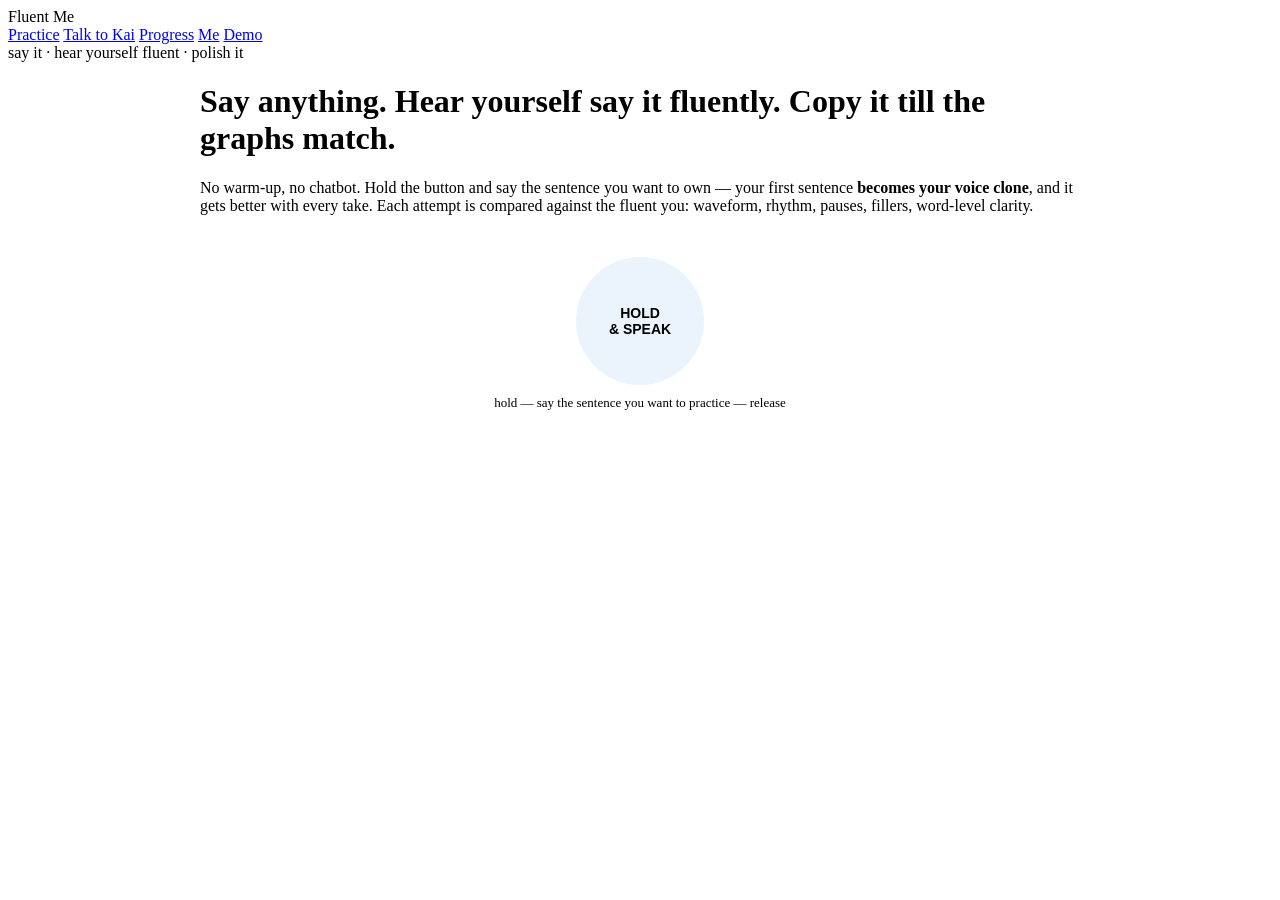
==== commit 7424b3fc: "Practice = pure polish studio: no Kai, no warm-up, waveform-level comparison - / is now a conversati" ====
--- a/server/pages/index.html
+++ b/server/pages/index.html
@@ -3,311 +3,124 @@
 <head>
 <meta charset="utf-8">
 <meta name="viewport" content="width=device-width, initial-scale=1">
-<title>Fluent Me — a tutor that remembers you</title>
+<title>Fluent Me — practice studio</title>
 <link rel="stylesheet" href="/static/style.css">
 <link rel="icon" href="data:image/svg+xml,<svg xmlns=%22http://www.w3.org/2000/svg%22 viewBox=%220 0 100 100%22><text y=%22.9em%22 font-size=%2290%22>🗣</text></svg>">
 <style>
-.cols { display: grid; grid-template-columns: 1fr 340px; gap: 26px; align-items: start; margin-top: 8px; }
-@media (max-width: 900px) { .cols { grid-template-columns: 1fr; } }
-.panel { border: 1px solid var(--hairline); border-radius: 14px; padding: 16px 18px; background: var(--surface); }
-.panel h3 { font-size: 12px; text-transform: uppercase; letter-spacing: 1px; color: var(--ink-3); margin: 0 0 12px; }
-
-/* ---------- onboarding ---------- */
-.ob { max-width: 640px; margin: 40px auto; }
-.ob h2 { font-size: 22px; margin-bottom: 6px; }
-.ob .sub { margin-bottom: 22px; }
-.ob label { display:block; font-size: 12.5px; color: var(--ink-3); margin: 16px 0 6px; text-transform: uppercase; letter-spacing: .6px; }
-.ob input[type=text] { width: 100%; background: var(--page); border: 1px solid var(--hairline); border-radius: 8px;
-  color: var(--ink); font-size: 15px; padding: 10px 12px; }
-.chips { display: flex; flex-wrap: wrap; gap: 8px; }
-.chip { border: 1px solid var(--hairline); border-radius: 20px; padding: 6px 14px; font-size: 13.5px;
-  color: var(--ink-2); cursor: pointer; user-select: none; background: transparent; }
-.chip.on { border-color: var(--blue); color: var(--ink); background: rgba(57,135,229,.12); }
-.script-card { border: 1px solid rgba(57,135,229,.35); background: rgba(57,135,229,.06); border-radius: 12px;
-  padding: 16px 18px; font-size: 15.5px; line-height: 1.7; margin: 14px 0; }
-.payoff-label { font-size: 12px; letter-spacing: 2px; color: var(--aqua); text-transform: uppercase; font-weight: 700; margin: 18px 0 8px; }
-.ghost { color: var(--ink-3); font-size: 12.5px; }
-.ghostlink { color: var(--ink-3); font-size: 12.5px; text-decoration: underline; cursor: pointer; background:none; border:none; }
-.pulse { animation: pulse 1.4s ease-in-out infinite; }
-@keyframes pulse { 50% { opacity: .45; } }
-
-/* ---------- mode tabs + setup ---------- */
-.modes { display: flex; gap: 8px; flex-wrap: wrap; margin: 14px 0; }
-.mtab { border: 1px solid var(--hairline); background: transparent; color: var(--ink-2); border-radius: 10px;
-  padding: 8px 16px; font-size: 13.5px; cursor: pointer; }
-.mtab.on { border-color: var(--blue); color: var(--ink); background: rgba(57,135,229,.12); font-weight: 650; }
-.mtab:disabled { opacity: .4; cursor: not-allowed; }
-.mtab .n { font-size: 11px; color: var(--yellow); margin-left: 5px; }
-.goalchip { display: inline-flex; gap: 8px; align-items: center; border: 1px solid rgba(201,133,0,.5); border-radius: 10px;
-  padding: 7px 12px; font-size: 13px; color: var(--ink-2); margin-bottom: 6px; cursor: pointer; }
-.sugg { display: grid; grid-template-columns: 1fr 1fr; gap: 12px; margin-top: 12px; }
-@media (max-width: 700px){ .sugg { grid-template-columns: 1fr; } }
-.sc { border: 1px solid var(--hairline); border-radius: 12px; padding: 14px 16px; cursor: pointer; background: var(--surface); }
-.sc:hover { border-color: rgba(57,135,229,.5); }
-.sc.wild { border-color: rgba(144,133,233,.5); }
-.sc .t { font-weight: 650; font-size: 14.5px; margin-bottom: 4px; }
-.sc .hook { font-size: 12px; color: var(--violet); font-style: italic; margin-bottom: 6px; }
-.sc .d { font-size: 12.5px; color: var(--ink-2); line-height: 1.5; }
-.sc .pats { margin-top: 8px; display: flex; gap: 5px; flex-wrap: wrap; }
-.sc .pat { font-size: 10.5px; border: 1px solid rgba(201,133,0,.5); border-radius: 8px; padding: 2px 7px; color: var(--yellow); font-family: ui-monospace, monospace; }
-textarea { width: 100%; min-height: 90px; background: var(--page); border: 1px solid var(--hairline); border-radius: 8px;
-  color: var(--ink); font-size: 13.5px; padding: 10px 12px; font-family: inherit; resize: vertical; }
-.qrow { font-size: 13px; color: var(--ink-2); padding: 5px 0; border-bottom: 1px solid rgba(255,255,255,.05); }
-.qrow .k { font-size: 10.5px; color: var(--ink-3); text-transform: uppercase; margin-right: 8px; }
-
-/* ---------- session ---------- */
-.ptt-wrap { text-align: center; margin: 18px 0 6px; }
-.ptt { width: 112px; height: 112px; border-radius: 50%; border: 2px solid var(--blue);
+.studio { max-width: 880px; margin: 0 auto; }
+
+/* ---------- PTT ---------- */
+.ptt-wrap { text-align: center; margin: 26px 0 8px; }
+.ptt { width: 128px; height: 128px; border-radius: 50%; border: 2px solid var(--blue);
   background: rgba(57,135,229,0.10); color: var(--ink); font-size: 14px; font-weight: 650;
   cursor: pointer; user-select: none; transition: transform .12s, border-color .3s;
   -webkit-tap-highlight-color: transparent; touch-action: none; }
-.ptt:disabled { opacity: .35; cursor: not-allowed; }
 .ptt.rec { border-color: var(--critical); background: rgba(208,59,59,0.16); transform: scale(1.06); }
-.ptt.echo { border-color: var(--aqua); background: rgba(25,158,112,0.12); }
-.ptt.echo.rec { border-color: var(--aqua); background: rgba(25,158,112,0.22); }
-.ptt-hint { color: var(--ink-3); font-size: 12.5px; margin-top: 8px; min-height: 17px; }
-.startbtn { display: inline-block; border: 1px solid var(--blue); color: var(--ink); background: rgba(57,135,229,0.14);
-  border-radius: 10px; padding: 10px 22px; font-size: 14.5px; font-weight: 650; cursor: pointer; }
-.startbtn.end { border-color: var(--hairline); background: transparent; color: var(--ink-2); }
-.startbtn:disabled { opacity: .5; }
-.echobox { border: 1px solid rgba(25,158,112,.5); background: rgba(25,158,112,.07); border-radius: 12px;
-  padding: 12px 16px; margin: 10px 0; font-size: 15px; line-height: 1.6; }
-.echobox .lab { font-size: 11px; color: var(--aqua); text-transform: uppercase; letter-spacing: 1px; margin-bottom: 4px; }
-.echores { font-size: 13px; margin-top: 8px; color: var(--ink-2); }
-.beatstrip { display: flex; gap: 6px; flex-wrap: wrap; margin: 10px 0 4px; }
-.beat { font-size: 11.5px; border: 1px solid var(--hairline); border-radius: 9px; padding: 4px 10px; color: var(--ink-3); }
-.beat.cur { border-color: var(--blue); color: var(--ink); box-shadow: 0 0 10px rgba(57,135,229,.25); }
-.beat.done { border-color: rgba(12,163,12,.5); color: var(--good); }
-.drill { font-size: 12px; color: var(--yellow); margin: 8px 0; }
-
-.chat { margin-top: 14px; display: flex; flex-direction: column; gap: 10px; }
-.bub { max-width: 88%; padding: 11px 14px; border-radius: 12px; font-size: 14px; line-height: 1.55;
-  background: rgba(255,255,255,0.05); border: 1px solid var(--hairline); }
-.bub.you { align-self: flex-end; border-color: rgba(57,135,229,0.4); }
-.bub.tutor { align-self: flex-start; }
-.bub .who { font-size: 10.5px; text-transform: uppercase; letter-spacing: .7px; color: var(--ink-3); margin-bottom: 3px; }
-.bub audio { height: 30px; margin-top: 6px; width: 100%; }
+.ptt.imitate { border-color: var(--aqua); background: rgba(25,158,112,0.12); }
+.ptt.imitate.rec { border-color: var(--aqua); background: rgba(25,158,112,0.22); }
+.ptt-hint { color: var(--ink-3); font-size: 13px; margin-top: 10px; min-height: 18px; }
+#wavec { display: none; width: 100%; max-width: 480px; height: 40px; margin: 10px auto 0; }
+#wavec.on { display: block; }
+
+/* ---------- cards ---------- */
+.pcard { border: 1px solid var(--hairline); border-radius: 14px; padding: 16px 18px;
+  background: var(--surface); margin-top: 16px; }
+.pcard .lab { font-size: 11px; text-transform: uppercase; letter-spacing: 1.2px; font-weight: 700; margin-bottom: 8px; }
+.pcard.you .lab { color: var(--blue); }
+.pcard.target { border-color: rgba(25,158,112,.55); background: rgba(25,158,112,.05); }
+.pcard.target .lab { color: var(--aqua); }
+.sent { font-size: 17px; line-height: 1.6; }
+.wavebox { overflow-x: auto; margin-top: 10px; }
+.wavebox canvas { display: block; height: 46px; }
+.play { border: 1px solid var(--hairline); background: rgba(255,255,255,.05); color: var(--ink);
+  border-radius: 8px; padding: 4px 12px; font-size: 12px; cursor: pointer; margin: 0 8px 8px 0; }
+.pcard.target .play { border-color: var(--aqua); background: rgba(25,158,112,.14); }
+.badge { font-size: 10.5px; color: var(--ink-3); text-transform: uppercase; letter-spacing: .5px; margin-top: 6px; }
+.note { font-size: 13px; color: var(--yellow); margin-top: 8px; }
+.errchips { margin-top: 10px; display: flex; flex-wrap: wrap; gap: 6px; }
+.errchip { font-size: 11.5px; border: 1px solid rgba(208,59,59,.45); color: var(--ink-2); border-radius: 12px; padding: 3px 10px; }
+.errchip b { color: var(--ink); font-weight: 600; }
+.errchip.habit { border-color: rgba(144,133,233,.55); }
+.ghost { color: var(--ink-3); font-size: 12.5px; }
 .dots::after { content: "· · ·"; animation: dots 1.2s steps(3) infinite; color: var(--ink-3); }
 @keyframes dots { 33% { content: "•· ·"; } 66% { content: "·•·"; } }
-.fix { margin-top: 8px; border-top: 1px dashed var(--grid); padding-top: 8px; }
-.fix .lab { font-size: 10.5px; color: var(--aqua); text-transform: uppercase; letter-spacing: .6px; margin-right: 6px; }
-/* ---------- 声学/文本节奏可视化 ---------- */
-.rstrip { position: relative; height: 34px; margin-top: 10px; background: rgba(255,255,255,.03);
-  border: 1px solid var(--grid); border-radius: 8px; overflow: hidden; }
+.pulse { animation: pulse 1.4s ease-in-out infinite; }
+@keyframes pulse { 50% { opacity: .45; } }
+
+/* ---------- rhythm strip (与波形同 px/s 比例) ---------- */
+.rstrip { position: relative; height: 32px; margin-top: 8px; background: rgba(255,255,255,.03);
+  border: 1px solid var(--grid); border-radius: 8px; }
 .rw { position: absolute; top: 5px; bottom: 5px; border-radius: 4px; background: rgba(57,135,229,.28);
   border: 1px solid rgba(57,135,229,.45); font-size: 9.5px; color: var(--ink-2); overflow: hidden;
   display: flex; align-items: center; justify-content: center; white-space: nowrap; cursor: default; }
+.rw.ref { background: rgba(25,158,112,.24); border-color: rgba(25,158,112,.5); }
 .rw.fz { background: rgba(208,59,59,.22); border-color: rgba(208,59,59,.55); color: var(--ink); }
 .rw.fill { background: rgba(144,133,233,.18); border-style: dashed; border-color: rgba(144,133,233,.6); color: var(--violet); }
 .rp { position: absolute; top: 5px; bottom: 5px; border-radius: 4px;
   background: repeating-linear-gradient(45deg, rgba(201,133,0,.18), rgba(201,133,0,.18) 4px, transparent 4px, transparent 8px);
   border: 1px dashed rgba(201,133,0,.55); font-size: 9px; color: var(--yellow);
   display: flex; align-items: center; justify-content: center; }
-.rlegend { display: flex; gap: 12px; align-items: center; font-size: 10.5px; color: var(--ink-3); margin-top: 5px; flex-wrap: wrap; }
-.rlegend i { display: inline-block; width: 9px; height: 9px; border-radius: 2px; margin-right: 4px; vertical-align: -1px; }
 .pace { display: flex; align-items: center; gap: 8px; margin-top: 8px; }
-.pace .lab { font-size: 10.5px; color: var(--ink-3); text-transform: uppercase; letter-spacing: .5px; width: 38px; }
-.pacebar { position: relative; flex: 1; height: 8px; border-radius: 4px; background: var(--grid); }
+.pace .plab { font-size: 10.5px; color: var(--ink-3); text-transform: uppercase; letter-spacing: .5px; width: 38px; }
+.pacebar { position: relative; flex: 1; max-width: 300px; height: 8px; border-radius: 4px; background: var(--grid); }
 .pacebar .band { position: absolute; top: 0; bottom: 0; background: rgba(25,158,112,.25); border-radius: 4px; }
 .pacebar .needle { position: absolute; top: -3px; width: 2px; height: 14px; background: var(--ink); border-radius: 1px; }
-.pace .val { font-size: 11px; color: var(--ink-2); width: 88px; text-align: right; font-variant-numeric: tabular-nums; }
-#wavec { display: none; width: 100%; max-width: 420px; height: 40px; margin: 8px auto 0; }
-#wavec.on { display: block; }
-.echostrips .cap { font-size: 10px; color: var(--ink-3); text-transform: uppercase; letter-spacing: .6px; margin-top: 8px; }
-
-.errchips { margin-top: 8px; display: flex; flex-wrap: wrap; gap: 6px; align-items: center; }
-.errchip { font-size: 11.5px; border: 1px solid rgba(208,59,59,.45); color: var(--ink-2); border-radius: 12px; padding: 3px 10px; }
-.errchip b { color: var(--ink); font-weight: 600; }
-.badge { font-size: 10.5px; color: var(--ink-3); text-transform: uppercase; letter-spacing: .5px; margin-top: 4px; }
-.unclear { font-size: 11px; color: var(--yellow); margin-top: 5px; }
-
-/* ---------- right column ---------- */
-.dim { margin-bottom: 10px; }
-.dim .row { display: flex; justify-content: space-between; font-size: 12.5px; color: var(--ink-2); margin-bottom: 4px; }
-.dim .row b { color: var(--ink); font-variant-numeric: tabular-nums; }
-.bar { height: 6px; border-radius: 3px; background: var(--grid); overflow: hidden; }
-.bar i { display: block; height: 100%; border-radius: 3px; background: var(--blue); width: 0%; transition: width .5s; }
-.dim.g .bar i { background: var(--blue); } .dim.v .bar i { background: var(--violet); }
-.dim.f .bar i { background: var(--aqua); } .dim.p .bar i { background: var(--yellow); }
-.proxy { font-size: 10px; color: var(--ink-3); }
-.bigscore { display: flex; align-items: baseline; gap: 10px; margin-bottom: 8px; }
-.bigscore .n { font-size: 38px; font-weight: 750; font-variant-numeric: tabular-nums; }
-.bigscore .xp { color: var(--aqua); font-size: 13px; font-weight: 650; }
-.bigscore .cx { color: var(--ink-3); font-size: 12px; }
-.foldbtn { background: none; border: none; color: var(--ink-3); font-size: 11.5px; cursor: pointer; padding: 0; margin-bottom: 8px; }
-.hunt { display: flex; flex-direction: column; gap: 7px; }
-.huntchip { font-size: 12px; border: 1px solid rgba(201,133,0,.5); border-radius: 10px; padding: 6px 10px; color: var(--ink-2); }
-.huntchip.hit { border-color: var(--good); color: var(--ink); background: rgba(12,163,12,.08); }
-.huntchip .k { font-family: ui-monospace, monospace; font-size: 11px; color: var(--yellow); }
-.huntchip.hit .k { color: var(--good); }
-.rbar { height: 4px; border-radius: 2px; background: var(--grid); margin-top: 5px; overflow: hidden; }
-.rbar i { display: block; height: 100%; transition: width .6s linear; }
-.huntnote { font-size: 11.5px; color: var(--ink-3); margin-top: 10px; line-height: 1.5; }
-.stat { display: flex; justify-content: space-between; font-size: 13px; color: var(--ink-2); padding: 3px 0; }
-.stat b { color: var(--ink); font-variant-numeric: tabular-nums; }
-.lvl { font-size: 20px; font-weight: 750; color: var(--violet); }
-.svc { display: flex; flex-wrap: wrap; gap: 6px; margin-top: 10px; }
+.pace .val { font-size: 11px; color: var(--ink-2); font-variant-numeric: tabular-nums; }
+
+/* ---------- takes ---------- */
+.attrow { border-top: 1px dashed var(--grid); margin-top: 14px; padding-top: 12px; }
+.attrow .head { display: flex; align-items: baseline; gap: 10px; flex-wrap: wrap; }
+.attrow .n { font-size: 11px; color: var(--ink-3); text-transform: uppercase; letter-spacing: .5px; }
+.attrow .score { font-size: 26px; font-weight: 750; font-variant-numeric: tabular-nums; }
+.attrow .delta { font-size: 12px; font-weight: 650; }
+.attrow .delta.up { color: var(--good); } .attrow .delta.dn { color: var(--critical); }
+.attrow .dims { display: flex; gap: 6px; flex-wrap: wrap; margin-left: auto; }
+.dimchip { font-size: 10.5px; border: 1px solid var(--hairline); border-radius: 9px; padding: 2px 8px; color: var(--ink-2); }
+.trend { display: flex; align-items: flex-end; gap: 4px; height: 38px; margin-top: 14px; }
+.trend i { width: 18px; background: var(--aqua); border-radius: 3px 3px 0 0; opacity: .5; }
+.trend i:last-child { opacity: 1; }
+.newbtn { display: inline-block; border: 1px solid var(--blue); color: var(--ink); background: rgba(57,135,229,0.14);
+  border-radius: 10px; padding: 9px 20px; font-size: 14px; font-weight: 650; cursor: pointer; margin-top: 16px; }
+
+/* ---------- top stats ---------- */
+.topstats { display: flex; gap: 14px; flex-wrap: wrap; align-items: center; margin-top: 10px;
+  font-size: 12.5px; color: var(--ink-3); }
+.topstats b { color: var(--ink-2); }
+.svc { display: flex; flex-wrap: wrap; gap: 6px; }
 .svc span { font-size: 10.5px; border: 1px solid var(--hairline); border-radius: 10px; padding: 2px 9px; color: var(--ink-3); }
 .svc span.on { color: var(--aqua); border-color: rgba(25,158,112,.5); }
-.star { display: inline-flex; gap: 4px; margin: 4px 0; }
-.star span { width: 22px; height: 22px; border-radius: 4px; border: 1px solid var(--hairline); display: inline-flex;
-  align-items: center; justify-content: center; font-size: 11px; color: var(--ink-3); }
-.star span.ok { border-color: rgba(12,163,12,.6); color: var(--good); }
-.star span.miss { border-color: rgba(208,59,59,.6); color: var(--critical); }
-.tbar { height: 8px; border-radius: 4px; background: var(--grid); overflow: hidden; margin: 6px 0; }
-.tbar i { display: block; height: 100%; }
-.report { border: 1px solid rgba(144,133,233,.5); border-radius: 14px; padding: 16px 18px; margin-top: 14px;
-  background: rgba(144,133,233,.06); font-size: 14px; line-height: 1.6; }
-.report b { color: var(--violet); }
-.report table { width: 100%; border-collapse: collapse; font-size: 12.5px; margin-top: 8px; }
-.report th { text-align: left; color: var(--ink-3); font-size: 10.5px; text-transform: uppercase; padding: 4px 6px; border-bottom: 1px solid var(--hairline); }
-.report td { padding: 5px 6px; border-bottom: 1px solid rgba(255,255,255,.05); color: var(--ink-2); }
+.clonetoast { font-size: 12px; color: var(--aqua); margin-top: 6px; }
 </style>
 </head>
 <body>
 <nav>
   <div class="brand">Fluent <span>Me</span></div>
   <a class="item active" href="/">Practice</a>
+  <a class="item" href="/talk">Talk to Kai</a>
   <a class="item" href="/progress">Progress</a>
   <a class="item" href="/me">Me</a>
   <a class="item" href="/demo">Demo</a>
-  <div class="right" id="rightbar">a tutor that remembers you · in your own voice</div>
+  <div class="right" id="rightbar">say it · hear yourself fluent · polish it</div>
 </nav>
 <div class="wrap">
-
-<!-- ==================== ONBOARDING ==================== -->
-<div id="ob" style="display:none">
-  <div class="ob" id="ob1" style="display:none">
-    <h2>First, the ten-second version of you.</h2>
-    <p class="sub">Kai remembers everything you tell him — starting now.</p>
-    <label>What should Kai call you?</label>
-    <input type="text" id="ob-name" placeholder="your name" maxlength="40">
-    <label>Your first language</label>
-    <div class="chips" id="ob-lang"></div>
-    <label>What's English for, right now? (pick up to 2)</label>
-    <div class="chips" id="ob-goal"></div>
-    <div style="margin-top:26px"><button class="startbtn" id="ob1-next">Next — lend me your voice →</button></div>
+<div class="studio">
+  <h1>Say anything. Hear <span style="color:var(--aqua)">yourself</span> say it fluently. Copy it till the graphs match.</h1>
+  <p class="sub">No warm-up, no chatbot. Hold the button and say the sentence you want to own — your first
+  sentence <b>becomes your voice clone</b>, and it gets better with every take. Each attempt is compared
+  against the fluent you: waveform, rhythm, pauses, fillers, word-level clarity.</p>
+  <div class="topstats"><span id="stats"></span><span class="svc" id="svc"></span></div>
+
+  <div class="ptt-wrap">
+    <button class="ptt" id="ptt">HOLD<br>&amp; SPEAK</button>
+    <canvas id="wavec" width="960" height="80"></canvas>
+    <div class="ptt-hint" id="hint">hold — say the sentence you want to practice — release</div>
   </div>
 
-  <div class="ob" id="ob2" style="display:none">
-    <h2>Lend me your voice for a minute.</h2>
-    <p class="sub">Read this out loud — play with it, be dramatic. The better the performance, the better your fluent
-    twin. <span class="ghost">(Audio stays on this machine unless you enable cloud voice.)</span></p>
-    <div class="script-card">Okay, weird experiment: I'm reading this so a computer can learn my voice.
-    Three thick birds chirped through the thunder — that's the hard part. Now the fun part: WOW, this actually
-    works? Ask me anything. Last year I visited a very unusual zoo, measured a huge orange treasure, and joyfully
-    refused to leave. Red lorry, yellow lorry. Would you believe the fluent version of me is about to say hello?
-    Alright, future me — your turn.</div>
-    <div style="text-align:center">
-      <button class="ptt" id="ob-rec">TAP TO<br>RECORD</button>
-      <div class="ptt-hint" id="ob-rec-hint">tap · read the card · tap again when done (45–90s is perfect)</div>
-    </div>
-    <div style="margin-top:16px; text-align:center" id="ob2-status"></div>
-  </div>
-
-  <div class="ob" id="ob3" style="display:none">
-    <div class="payoff-label">This is you, fluent.</div>
-    <div id="ob3-body"><span class="pulse">building your fluent twin…</span></div>
-    <p class="sub" style="margin-top:14px">Same voice. Same person. Just further along. Everything Kai corrects
-    will be spoken back like this — by the you that already made it.</p>
-    <p class="ghost">Sounds a little unfamiliar? Everyone's recorded voice does — you hear yourself through bone,
-    the world hears this. You'll get used to it fast, and it's worth it.</p>
-    <div style="margin-top:22px">
-      <button class="startbtn" id="ob3-go">▶ Start my first session</button>
-      <button class="ghostlink" id="ob3-tutor" style="margin-left:14px">Rather hear corrections in Kai's voice instead</button>
-    </div>
-  </div>
-</div>
-
-<!-- ==================== MAIN ==================== -->
-<div id="main" style="display:none">
-  <h1>Talk. It listens, remembers, and answers back — <span style="color:var(--blue)">in your voice, fluent.</span></h1>
-  <p class="sub">Every mistake becomes a memory card. Kai steers future conversation so you face it again right
-  before you'd forget — spaced repetition hidden inside small talk, never a flashcard. Corrections come back in
-  <b>your own cloned voice</b>: the fluent you, already existing.</p>
-
-  <div id="goalchip"></div>
-  <div class="modes" id="modes"></div>
-
-  <div class="cols">
-    <div>
-      <!-- setup panels -->
-      <div class="panel" id="setup-scenario" style="display:none">
-        <h3>Scenes from your life <button class="ghostlink" id="sc-regen" style="float:right">↻ new ideas</button></h3>
-        <div class="ghost" id="sugg-note">Kai builds these from what he remembers about you.</div>
-        <div class="sugg" id="sugg"></div>
-      </div>
-      <div class="panel" id="setup-interview" style="display:none">
-        <h3>Mock interview setup</h3>
-        <textarea id="jd" placeholder="paste the job description…"></textarea>
-        <div class="ghost" style="margin:10px 0 6px">— or build it from what Kai knows about you —</div>
-        <div class="chips" id="iv-facts"></div>
-        <input type="text" id="iv-role" placeholder="role hint (optional), e.g. solutions engineer" style="width:100%;background:var(--page);border:1px solid var(--hairline);border-radius:8px;color:var(--ink);font-size:13px;padding:8px 12px;margin-top:10px">
-        <div style="margin-top:12px"><button class="startbtn" id="iv-gen">Generate mock →</button> <span class="ghost" id="iv-status"></span></div>
-        <div id="iv-plan"></div>
-      </div>
-      <div class="panel" id="setup-present" style="display:none">
-        <h3>Presentation rehearsal setup</h3>
-        <textarea id="pr-outline" placeholder="paste your outline / bullets…"></textarea>
-        <div style="margin-top:10px">target <input type="text" id="pr-min" value="3" style="width:46px;background:var(--page);border:1px solid var(--hairline);border-radius:6px;color:var(--ink);padding:5px 8px;text-align:center"> minutes
-        <button class="startbtn" id="pr-gen" style="margin-left:12px">Split into sections →</button> <span class="ghost" id="pr-status"></span></div>
-        <div id="pr-plan"></div>
-      </div>
-
-      <!-- session -->
-      <div class="panel">
-        <button class="startbtn" id="startbtn">▶ Start session</button>
-        <span class="ptt-hint" id="topstat" style="margin-left:12px"></span>
-        <div id="scenebar"></div>
-        <div class="ptt-wrap">
-          <button class="ptt" id="ptt" disabled>HOLD<br>TO TALK</button>
-          <canvas id="wavec" width="840" height="80"></canvas>
-          <div class="ptt-hint" id="hint">start a session first</div>
-        </div>
-        <div id="echobox"></div>
-        <div class="chat" id="chat"></div>
-        <div id="reportbox"></div>
-      </div>
-    </div>
-
-    <div style="display:flex;flex-direction:column;gap:18px">
-      <div class="panel">
-        <h3>This turn</h3>
-        <div id="gracebox" style="display:none;color:var(--ink-2);font-size:14px">warming up — just talk 🙂</div>
-        <div id="scorebox">
-          <div class="bigscore"><span class="n" id="comp">—</span>
-            <span class="xp" id="xp"></span><span class="cx" id="cx"></span></div>
-          <button class="foldbtn" id="fold">▸ details</button>
-          <div id="dims" style="display:none">
-            <div class="dim g"><div class="row"><span>Grammar</span><b id="sg">—</b></div><div class="bar"><i id="bg"></i></div></div>
-            <div class="dim v"><div class="row"><span>Vocabulary</span><b id="sv">—</b></div><div class="bar"><i id="bv"></i></div></div>
-            <div class="dim f"><div class="row"><span>Fluency</span><b id="sf">—</b></div><div class="bar"><i id="bf"></i></div></div>
-            <div class="dim p"><div class="row"><span>Pronunciation <span class="proxy">(ASR proxy)</span></span><b id="sp">—</b></div><div class="bar"><i id="bp"></i></div></div>
-          </div>
-        </div>
-      </div>
-
-      <div class="panel" id="scenepanel" style="display:none"><h3 id="scenepanel-h">Scene</h3><div id="scenepanel-b"></div></div>
-
-      <div class="panel">
-        <h3>🎯 Kai is secretly hunting</h3>
-        <div class="hunt" id="hunt"><div class="huntnote">no due cards yet — make some mistakes first 😉</div></div>
-        <div class="huntnote">Your overdue mistake-cards, weakest memory first. Kai engineers questions whose natural
-        answer needs the pattern — use it right and the card levels up. Strength bars are estimates
-        (FSRS-inspired defaults, not a fitted model).</div>
-      </div>
-
-      <div class="panel">
-        <h3>You</h3>
-        <div class="stat"><span>Level <span class="proxy">(estimate)</span></span><span class="lvl" id="lvl">—</span></div>
-        <div class="stat"><span>Lv (xp)</span><b id="lvxp">—</b></div>
-        <div class="stat"><span>XP</span><b id="xptotal">0</b></div>
-        <div class="stat"><span>Active cards</span><b id="ncards">0</b></div>
-        <div class="stat"><span>Turns total</span><b id="nturns">0</b></div>
-        <div class="svc" id="svc"></div>
-      </div>
-    </div>
-  </div>
+  <div id="clonetoast"></div>
+  <div id="studio-you"></div>
+  <div id="studio-target"></div>
+  <div id="studio-takes"></div>
+  <div id="newwrap" style="text-align:center"></div>
 </div>
 </div>
 
@@ -315,26 +128,16 @@
 const $ = id => document.getElementById(id);
 const esc = s => String(s ?? "").replace(/[&<>"']/g, c =>
   ({"&":"&amp;","<":"&lt;",">":"&gt;",'"':"&quot;","'":"&#39;"}[c]));
-let ST = null;                       // /api/state cache
-let sessionOn = false, mode = "free", scene = null, ivPlan = null, prPlan = null, SUGG = [];
-let echoOffer = null, echoArmed = false, lastTurnErrors = [], gentleLog = [];
-
-/* ================= audio queue + barge-in ================= */
-const audioQ = []; let nowPlaying = null;
-function enqueueAudio(el, then){ el._then = then; audioQ.push(el); pump(); }
-function pump(){
-  if (nowPlaying || !audioQ.length) return;
-  nowPlaying = audioQ.shift();
-  const fin = () => { const t = nowPlaying && nowPlaying._then; nowPlaying = null; if (t) t(); pump(); };
-  nowPlaying.onended = nowPlaying.onerror = fin;
-  nowPlaying.play().catch(fin);      // autoplay 拒绝 → 保留手动 controls
-}
-function stopAllAudio(){ audioQ.length = 0; if (nowPlaying){ nowPlaying.pause(); nowPlaying = null; } }
-
-/* ================= NDJSON stream reader ================= */
-async function streamTurn(url, fd, onStage){
+const FILLER_RE = /^(um+|uh+|erm+|hmm+|like)$/i;
+const PX_PER_SEC = 130;              // 波形/节奏条统一时间比例 — 长短差异一眼可见
+
+let studio = null;                   // {heard, target, ref_words, ref_audio, pattern, attempts[]}
+let busy = false;
+
+/* ============ NDJSON reader ============ */
+async function streamPost(url, fd, onStage){
   const ctl = new AbortController();
-  const watchdog = setTimeout(() => ctl.abort(), 90000);
+  const watchdog = setTimeout(() => ctl.abort(), 120000);
   try {
     const resp = await fetch(url, {method: "POST", body: fd, signal: ctl.signal});
     if (!resp.ok){
@@ -362,591 +165,243 @@
   } finally { clearTimeout(watchdog); }
 }
 
-/* ================= state / boot ================= */
-const LANGS = ["中文","Español","日本語","한국어","Français","other"];
-const GOALS = [["interview","Job interviews"],["presentation","Presentations"],["daily","Daily conversation"],["travel","Travel"],["meetings","Meetings at work"]];
-
-async function refreshState(){
-  ST = await (await fetch("/api/state")).json();
-  $("lvl").textContent = ST.level;
-  $("lvxp").textContent = "Lv " + ST.lv.lv + " · " + ST.profile.xp + "/" + ST.lv.next_at;
-  $("xptotal").textContent = ST.profile.xp;
-  $("ncards").textContent = ST.cards_total;
-  $("nturns").textContent = ST.profile.turns_total;
-  $("rightbar").textContent = `🔥 ${ST.profile.streak}d · ${ST.profile.xp} xp · ${ST.level}`;
-  const badges = [
-    ["voice sample", ST.enrolled_local],
-    ["clone", ST.eleven_cloned ? true : (ST.eleven_key ? "key only" : false)],
-    ["judge · " + ST.judge, ST.judge !== "cli"],
-    ["sauna mcp", ST.services.sauna_mcp],
-  ];
-  if (ST.mock) badges.push(["MOCK MODE", "warn"]);
-  $("svc").innerHTML = badges.map(([n, v]) =>
-    `<span class="${v === true ? "on" : ""}">${n}${v === "key only" ? " · pending" : v === false ? " · off" : ""}</span>`).join("");
-  const gs = ST.goal_suggestion;
-  $("goalchip").innerHTML = gs ? `<span class="goalchip" onclick="pickMode('${gs.mode === 'scenario' ? 'scenario' : gs.mode}')">🎯 ${esc(gs.text)}</span>` : "";
-  renderModes();
-  return ST;
-}
-
-function renderModes(){
-  const due = ST.due_summary || {n: 0};
-  const tabs = [["free","Free talk"],["review","Quick review", due.n ? due.n : null],
-                ["scenario","Scenario"],["interview","Interview"],["presentation","Presentation"]];
-  $("modes").innerHTML = tabs.map(([k, label, n]) =>
-    `<button class="mtab ${mode === k ? "on" : ""}" ${sessionOn ? "disabled" : ""} onclick="pickMode('${k}')">${label}${n ? `<span class="n">${n} due</span>` : ""}</button>`).join("");
-}
-
-window.pickMode = function(k){
-  if (sessionOn) return;
-  mode = k;
-  renderModes();
-  $("setup-scenario").style.display = k === "scenario" ? "" : "none";
-  $("setup-interview").style.display = k === "interview" ? "" : "none";
-  $("setup-present").style.display = k === "presentation" ? "" : "none";
-  $("startbtn").style.display = (k === "scenario" || k === "interview" || k === "presentation") ? "none" : "";
-  if (k === "scenario") loadSuggestions(false);
-  if (k === "interview") loadFactChips();
-  if (k === "review" && !(ST.due_summary || {}).n){ $("hint").textContent = "no cards due — free talk instead?"; }
-};
-
-/* ================= onboarding ================= */
-function boot(){
-  if (!ST.onboarded){ showOb(1); return; }
-  if (!ST.enrolled_local){ showOb(2); return; }
-  $("ob").style.display = "none"; $("main").style.display = "";
-}
-function showOb(step){
-  $("ob").style.display = ""; $("main").style.display = "none";
-  ["ob1","ob2","ob3"].forEach((x, i) => $(x).style.display = (i + 1 === step) ? "" : "none");
-  if (step === 1){
-    $("ob-lang").innerHTML = LANGS.map(l => `<span class="chip" data-v="${l}">${l}</span>`).join("");
-    $("ob-goal").innerHTML = GOALS.map(([k, l]) => `<span class="chip" data-v="${k}">${l}</span>`).join("");
-    [...$("ob-lang").children].forEach(c => c.onclick = () => { [...$("ob-lang").children].forEach(x => x.classList.remove("on")); c.classList.add("on"); });
-    [...$("ob-goal").children].forEach(c => c.onclick = () => {
-      if (c.classList.contains("on")) c.classList.remove("on");
-      else if ($("ob-goal").querySelectorAll(".on").length < 2) c.classList.add("on");
-    });
+/* ============ 波形图: 真实幅度包络, 统一 px/s — "音频图的区别" ============ */
+let decodeCtx = null;
+async function drawWave(canvas, src, color){
+  try {
+    decodeCtx = decodeCtx || new (window.AudioContext || window.webkitAudioContext)();
+    const ab = src instanceof Blob ? await src.arrayBuffer() : await (await fetch(src)).arrayBuffer();
+    const buf = await decodeCtx.decodeAudioData(ab);
+    const data = buf.getChannelData(0);
+    const w = Math.max(80, Math.round(buf.duration * PX_PER_SEC));
+    canvas.width = w; canvas.height = 46;
+    canvas.style.width = w + "px";
+    const ctx = canvas.getContext("2d");
+    const step = Math.max(1, Math.floor(data.length / w));
+    ctx.fillStyle = color;
+    for (let x = 0; x < w; x++){
+      let peak = 0;
+      const s0 = x * step, s1 = Math.min(s0 + step, data.length);
+      for (let i = s0; i < s1; i += 8){ const v = Math.abs(data[i]); if (v > peak) peak = v; }
+      const h = Math.max(1.5, peak * 44);
+      ctx.fillRect(x, (46 - h) / 2, 1, h);
+    }
+    ctx.fillStyle = "rgba(255,255,255,.12)";                       // 秒刻度线
+    for (let s = 1; s < buf.duration; s++) ctx.fillRect(Math.round(s * PX_PER_SEC), 0, 1, 46);
+  } catch (e) {
+    canvas.replaceWith(Object.assign(document.createElement("div"),
+      {className: "ghost", textContent: "waveform unavailable"}));
   }
 }
-$("ob1-next").onclick = async () => {
-  const name = $("ob-name").value.trim() || "friend";
-  const lang = ($("ob-lang").querySelector(".on") || {}).dataset?.v || "";
-  const goals = [...$("ob-goal").querySelectorAll(".on")].map(c => c.dataset.v);
-  await fetch("/api/setup", {method: "POST", headers: {"Content-Type": "application/json"},
-                             body: JSON.stringify({name, native_lang: lang, goals})});
-  await refreshState();
-  showOb(ST.enrolled_local ? 3 : 2);
-  if (ST.enrolled_local) runPayoff();
-};
-
-let obMr = null, obChunks = [], obT0 = 0, obTimer = null;
-$("ob-rec").onclick = async () => {
-  if (obMr && obMr.state === "recording"){ obMr.stop(); return; }
-  const stream = await navigator.mediaDevices.getUserMedia({audio: true});
-  obChunks = []; obMr = new MediaRecorder(stream);
-  obMr.ondataavailable = e => obChunks.push(e.data);
-  obT0 = Date.now();
-  obTimer = setInterval(() => {
-    const s = Math.floor((Date.now() - obT0) / 1000);
-    $("ob-rec-hint").textContent = `recording ${Math.floor(s/60)}:${String(s%60).padStart(2,"0")} — tap again when done`;
-    if (s >= 90) obMr.stop();
-  }, 500);
-  obMr.onstop = async () => {
-    clearInterval(obTimer);
-    stream.getTracks().forEach(t => t.stop());
-    $("ob-rec").classList.remove("rec");
-    const dur = (Date.now() - obT0) / 1000;
-    $("ob2-status").innerHTML = '<span class="pulse">listening back…</span>';
-    const fd = new FormData();
-    fd.append("file", new Blob(obChunks, {type: obMr.mimeType}), "enroll.webm");
-    const r = await fetch("/api/enroll", {method: "POST", body: fd});
-    const j = await r.json();
-    if (!r.ok){ $("ob2-status").textContent = j.error || "couldn't hear you — one more take?"; return; }
-    if (dur < 40){
-      $("ob2-status").innerHTML = `That was ${Math.round(dur)}s — a bit short for a good twin. One more take?
-        <button class="ghostlink" id="ob2-keep">Use it anyway</button>`;
-      $("ob2-keep").onclick = () => { showOb(3); runPayoff(); };
-      return;
-    }
-    showOb(3); runPayoff();
-  };
-  obMr.start();
-  $("ob-rec").classList.add("rec");
-};
-
-async function runPayoff(){
-  await refreshState();
-  if (ST.eleven_key && !ST.eleven_cloned){
-    const r = await fetch("/api/enroll/eleven", {method: "POST"});
-    if (!r.ok){
-      const j = await r.json().catch(() => ({}));
-      if (j.reason === "tier")
-        $("ob3-body").innerHTML = `<span class="ghost">ElevenLabs free tier can't clone voices — upgrade to Starter
-          or grab a hackathon key. Meanwhile, here's the local fallback:</span>`;
-    }
-  }
-  try {
-    const r = await fetch("/api/voice/payoff", {method: "POST"});
-    const j = await r.json();
-    const a = document.createElement("audio"); a.controls = true; a.src = j.audio;
-    const wrap = document.createElement("div");
-    wrap.innerHTML = `<div style="font-size:17px;line-height:1.6;margin-bottom:8px">“${j.text}”</div>`;
-    wrap.appendChild(a);
-    wrap.insertAdjacentHTML("beforeend", `<div class="badge">${j.cloned ? "your cloned voice" : "fallback voice — clone offline"} · ${j.engine}</div>`);
-    $("ob3-body").innerHTML = ""; $("ob3-body").appendChild(wrap);
-    enqueueAudio(a);
-  } catch { $("ob3-body").innerHTML = '<span class="ghost">voice engine offline — you can test it later on the Me page.</span>'; }
-}
-$("ob3-go").onclick = () => { $("ob").style.display = "none"; $("main").style.display = ""; };
-$("ob3-tutor").onclick = async () => {
-  await fetch("/api/me/prefs", {method: "POST", headers: {"Content-Type": "application/json"},
-                                body: JSON.stringify({fix_voice: "tutor"})});
-  $("ob").style.display = "none"; $("main").style.display = "";
-};
-
-/* ================= scenario setup ================= */
-async function loadSuggestions(regen){
-  $("sugg").innerHTML = '<div class="ghost pulse">Kai is sketching scenes from your life…</div>';
-  try {
-    const r = await fetch("/api/scenes/suggest" + (regen ? "?regen=1" : ""));
-    const j = await r.json();
-    if (!r.ok) throw new Error(j.error);
-    SUGG = j.suggestions || [];
-    $("sugg").innerHTML = SUGG.map((s, i) => `
-      <div class="sc ${s.wildcard ? "wild" : ""}" onclick="startScene(${i})">
-        <div class="t">${s.wildcard ? "🎲 " : ""}${esc(s.title)}</div>
-        <div class="hook">${esc(s.hook || "")}</div>
-        <div class="d">Kai plays: ${esc(s.kai_role)}. You: ${esc(s.learner_role)}.<br>Goal: ${esc(s.objective)}</div>
-        <div class="pats">${(s.target_patterns || []).map(p => `<span class="pat">${esc(p)}</span>`).join("")}</div>
-      </div>`).join("");
-  } catch (e) { $("sugg").innerHTML = `<div class="ghost">couldn't generate scenes (${esc(e.message)}) — try ↻</div>`; }
-}
-$("sc-regen").onclick = () => loadSuggestions(true);
-window.startScene = async idx => {
-  // 直接把客户端渲染的 stub 发过去 — 避免缓存 key 变化导致"点 A 开出 B"
-  const r = await fetch("/api/scene/start", {method: "POST", headers: {"Content-Type": "application/json"},
-                                             body: JSON.stringify(SUGG[idx] ? {scene: SUGG[idx]} : {suggestion_idx: idx})});
-  beginSession(await r.json());
-};
-
-/* ================= interview setup ================= */
-async function loadFactChips(){
-  const m = await (await fetch("/api/me")).json();
-  $("iv-facts").innerHTML = (m.facts || []).filter(f => f.use).map(f =>
-    `<span class="chip" data-v="${esc(f.text)}">${esc(f.text)}</span>`).join("") ||
-    '<span class="ghost">no facts yet — talk to Kai first, or paste a JD above</span>';
-  [...$("iv-facts").children].forEach(c => { if (c.classList.contains("chip")) c.onclick = () => c.classList.toggle("on"); });
-}
-$("iv-gen").onclick = async () => {
-  $("iv-status").textContent = "building your mock…"; $("iv-gen").disabled = true;
-  const facts = [...$("iv-facts").querySelectorAll(".on")].map(c => c.dataset.v);
-  try {
-    const r = await fetch("/api/scene/interview/intake", {method: "POST", headers: {"Content-Type": "application/json"},
-      body: JSON.stringify({jd_text: $("jd").value, fact_ids: facts, role_hint: $("iv-role").value})});
-    ivPlan = await r.json();
-    if (!r.ok) throw new Error(ivPlan.error);
-    $("iv-plan").innerHTML = `<div style="margin-top:12px;font-weight:650">${esc(ivPlan.role)} @ ${esc(ivPlan.company)} · ${esc(ivPlan.interviewer)}</div>` +
-      ivPlan.questions.map(q => `<div class="qrow"><span class="k">${esc(q.kind)}${q.wants ? " · " + esc(q.wants) : ""}</span>${esc(q.q)}</div>`).join("") +
-      `<div style="margin-top:12px"><button class="startbtn" onclick="startPlan('${ivPlan.id}')">🎙 Start mock interview</button></div>`;
-    $("iv-status").textContent = "";
-  } catch (e) { $("iv-status").textContent = "intake failed: " + e.message; }
-  $("iv-gen").disabled = false;
-};
-window.startPlan = async pid => {
-  const r = await fetch("/api/scene/start", {method: "POST", headers: {"Content-Type": "application/json"},
-                                             body: JSON.stringify({plan_id: pid})});
-  beginSession(await r.json());
-};
-
-/* ================= presentation setup ================= */
-$("pr-gen").onclick = async () => {
-  $("pr-status").textContent = "splitting…"; $("pr-gen").disabled = true;
-  try {
-    const r = await fetch("/api/scene/present/intake", {method: "POST", headers: {"Content-Type": "application/json"},
-      body: JSON.stringify({outline_text: $("pr-outline").value, target_minutes: parseFloat($("pr-min").value) || 3})});
-    prPlan = await r.json();
-    if (!r.ok) throw new Error(prPlan.error);
-    $("pr-plan").innerHTML = `<div style="margin-top:12px;font-weight:650">${esc(prPlan.title)} · for ${esc(prPlan.audience)}</div>` +
-      prPlan.sections.map(s => `<div class="qrow"><span class="k">${s.target_sec}s</span>${esc(s.title)}</div>`).join("") +
-      `<div style="margin-top:12px"><button class="startbtn" onclick="startPlan('${prPlan.id}')">🎤 Start rehearsal</button></div>`;
-    $("pr-status").textContent = "";
-  } catch (e) { $("pr-status").textContent = "intake failed: " + e.message; }
-  $("pr-gen").disabled = false;
-};
-
-/* ================= session ================= */
-function beginSession(r){
-  sessionOn = true; scene = r.scene || null; echoOffer = null; echoArmed = false;
-  lastTurnErrors = []; gentleLog = [];
-  $("chat").innerHTML = ""; $("reportbox").innerHTML = ""; $("echobox").innerHTML = "";
-  ["setup-scenario","setup-interview","setup-present"].forEach(x => $(x).style.display = "none");
-  $("startbtn").style.display = ""; $("startbtn").className = "startbtn end"; $("startbtn").textContent = "■ End session";
-  $("ptt").disabled = false;
-  $("hint").textContent = "hold — speak English — release";
-  renderModes();
-  if (r.drill_n) $("scenebar").innerHTML = `<div class="drill">⚡ warm-up review · ${r.drill_n} cards fading — quick answers, still just conversation</div>`;
-  else $("scenebar").innerHTML = "";
-  renderScenePanel(null);
-  const b = bubble(`<div class="who">kai${scene ? " · in character" : ""}</div>${esc(r.reply)}`, "tutor");
-  if (r.audio){
-    const a = document.createElement("audio"); a.controls = true; a.src = r.audio;
-    b.appendChild(a); b.insertAdjacentHTML("beforeend", `<div class="badge">${r.engine}</div>`);
-    enqueueAudio(a);
-  }
-  renderHunt((r.briefing.due_cards || []).map(c => ({pattern: c.pattern, R: c.R})), {});
-}
-
-$("startbtn").onclick = async () => {
-  if (sessionOn){ endSession(); return; }
-  $("startbtn").disabled = true; $("startbtn").textContent = "waking Kai…";
-  try {
-    const r = await fetch("/api/session/start", {method: "POST", headers: {"Content-Type": "application/json"},
-                                                 body: JSON.stringify({mode: mode === "review" ? "review" : "free"})});
-    beginSession(await r.json());
-  } finally { $("startbtn").disabled = false; }
-};
-
-async function endSession(){
-  $("startbtn").disabled = true;
-  const r = await (await fetch("/api/session/end", {method: "POST"})).json();
-  sessionOn = false; $("ptt").disabled = true; $("ptt").className = "ptt"; $("ptt").innerHTML = "HOLD<br>TO TALK";
-  $("echobox").innerHTML = ""; $("scenebar").innerHTML = "";
-  $("startbtn").disabled = false; $("startbtn").className = "startbtn"; $("startbtn").textContent = "▶ Start session";
-  $("hint").textContent = "session saved to memory";
-  renderReport(r);
-  renderModes(); refreshState();
-}
-
-function renderReport(r){
-  let html = `<div class="report"><b>Session report</b> — ${r.turns} turns · avg ${r.avg ?? "—"} · +${r.xp_gained} xp
-    · ${r.cards_created} new cards · ${r.cards_advanced} leveled up<br>`;
-  const sr = r.scene_report;
-  if (sr && sr.mode === "interview"){
-    html += `<b>${esc(sr.role)} @ ${esc(sr.company)}</b> · language ${sr.overall?.language ?? "—"} · structure ${sr.overall?.structure ?? "—"}
-      <div class="ghost">coaching feedback, not a hiring assessment</div>
-      <table><tr><th>question</th><th>lang</th><th>structure</th><th>delivery</th><th></th></tr>` +
-      (sr.per_question || []).map(q => `<tr><td>${esc(q.q)}</td><td>${q.lang ?? "—"}</td>
-        <td>${q.structure ?? "—"}${q.star && q.star.s !== null && q.star.s !== undefined ? " · " + ["s","t","a","r"].map(k => q.star[k] ? k.toUpperCase() : "·").join("") : ""}</td>
-        <td>${q.delivery ? (q.delivery.wpm ?? "—") + "wpm · " + (q.delivery.fillers ?? 0) + " fillers" : "—"}</td>
-        <td>${q.polished_audio ? `<audio controls src="${q.polished_audio}" style="height:24px;width:120px"></audio>` : ""}</td></tr>`).join("") + "</table>";
-    if (sr.coach_verdict) html += `<div style="margin-top:8px">${esc(sr.coach_verdict)}</div>`;
-    if (sr.top_fixes?.length) html += `<div style="margin-top:4px">🎯 ${esc(sr.top_fixes.join(" · "))}</div>`;
-  } else if (sr && sr.mode === "presentation"){
-    html += `<b>${esc(sr.title)}</b> · total ${sr.total?.actual_sec}s / ${sr.total?.target_sec}s target
-      <table><tr><th>section</th><th>time</th><th>wpm</th><th>clarity</th><th></th></tr>` +
-      (sr.sections || []).map(s => `<tr><td>${esc(s.title)}</td><td>${s.actual_sec}s/${s.target_sec}s</td>
-        <td>${s.wpm ?? "—"}</td><td>${s.clarity ?? "—"}</td>
-        <td>${s.polished_audio ? `<audio controls src="${s.polished_audio}" style="height:24px;width:120px"></audio>` : ""}</td></tr>`).join("") + "</table>";
-    if (sr.qa?.asked) html += `Q&A: ${sr.qa.asked} questions · avg ${sr.qa.avg}<br>`;
-    if (sr.vs_last_run) html += `vs last run: ${sr.vs_last_run.total_sec > 0 ? "+" : ""}${sr.vs_last_run.total_sec}s · ${sr.vs_last_run.fillers > 0 ? "+" : ""}${sr.vs_last_run.fillers} fillers<br>`;
-    if (sr.coach_verdict) html += `<div style="margin-top:8px">${esc(sr.coach_verdict)}</div>`;
-    if (sr.top_fixes?.length) html += `<div style="margin-top:4px">🎯 ${esc(sr.top_fixes.join(" · "))}</div>`;
-  } else if (sr && sr.mode === "scenario"){
-    html += `scene “${esc(sr.title)}” — beats ${sr.beats} · ${sr.outcome}<br>`;
-  }
-  if (r.best_moment) html += `🏆 best line: “${esc(r.best_moment)}”<br>`;
-  if (ST.profile.gentle_mode && gentleLog.length){
-    const top = {}; gentleLog.forEach(e => top[e.pattern] = (top[e.pattern] || 0) + 1);
-    const t3 = Object.entries(top).sort((a, b) => b[1] - a[1]).slice(0, 3);
-    html += `<div style="margin-top:6px"><b>What to polish</b> · ${t3.map(([p, n]) => `${p} ×${n}`).join(" · ")}</div>`;
-  }
-  html += r.summary ? `<div class="ghost" style="margin-top:6px">${esc(r.summary)}</div>` : "";
-  html += `</div>`;
-  $("reportbox").innerHTML = html;
-  if (r.sendoff_audio){
-    const a = document.createElement("audio"); a.src = r.sendoff_audio; enqueueAudio(a);
-    $("reportbox").insertAdjacentHTML("beforeend", `<div class="ghost" style="margin-top:6px">🗣 ${esc(r.sendoff || "")}</div>`);
-  }
-}
-
-/* ================= turn rendering ================= */
-function bubble(html, cls){
-  const b = document.createElement("div");
-  b.className = "bub " + cls; b.innerHTML = html;
-  $("chat").prepend(b); return b;
-}
-
-/* ============ 声学/文本节奏可视化 ============ */
-const FILLER_RE = /^(um+|uh+|erm+|hmm+|like)$/i;
-const FUZZY_LP = -0.35;          // Scribe 词级 logprob 低于此 → 说得含糊 (ASR proxy)
-
-function rhythmStrip(words, {legend = true} = {}){
-  // words: [{text,start,end,logprob}] → 时间轴: 词块(按实际时长定宽) + 停顿块 + 填充词/含糊词标色
+
+/* ============ 节奏条 (px 与波形同比例, 上下可对齐比较) ============ */
+function rhythmStrip(words, {ref = false} = {}){
   if (!words || words.length < 2) return "";
   const t0 = words[0].start, t1 = words[words.length - 1].end;
-  const total = Math.max(t1 - t0, 0.5);
-  const px = t => ((t - t0) / total * 100).toFixed(2) + "%";
-  const wd = (a, b) => Math.max((b - a) / total * 100, 0.8).toFixed(2) + "%";
-  let h = "", nFuzzy = 0, nFill = 0, nPause = 0;
+  const total = Math.max(t1 - t0, 0.4);
+  const W = Math.max(80, Math.round(total * PX_PER_SEC));
+  const px = t => ((t - t0) / total * W);
+  let h = "";
   for (let i = 0; i < words.length; i++){
     const w = words[i];
     const fill = FILLER_RE.test(w.text);
-    const fz = !fill && w.logprob != null && w.logprob < FUZZY_LP;
-    if (fill) nFill++; if (fz) nFuzzy++;
+    const fz = !fill && w.logprob != null && w.logprob < -0.35;
     const tip = `${esc(w.text)} · ${((w.end - w.start) * 1000).toFixed(0)}ms` +
                 (w.logprob != null ? ` · conf ${w.logprob.toFixed(2)} (ASR proxy)` : "");
-    h += `<span class="rw${fz ? " fz" : ""}${fill ? " fill" : ""}" style="left:${px(w.start)};width:${wd(w.start, w.end)}" title="${tip}">${esc(w.text)}</span>`;
+    h += `<span class="rw${ref ? " ref" : ""}${fz ? " fz" : ""}${fill ? " fill" : ""}" style="left:${px(w.start).toFixed(1)}px;width:${Math.max(6, px(w.end) - px(w.start)).toFixed(1)}px" title="${tip}">${esc(w.text)}</span>`;
     if (i < words.length - 1){
       const gap = words[i + 1].start - w.end;
-      if (gap > 0.5){
-        nPause++;
-        h += `<span class="rp" style="left:${px(w.end)};width:${wd(w.end, words[i + 1].start)}" title="pause ${gap.toFixed(1)}s">${gap.toFixed(1)}s</span>`;
-      }
+      if (gap > 0.5) h += `<span class="rp" style="left:${px(w.end).toFixed(1)}px;width:${Math.max(8, px(words[i + 1].start) - px(w.end)).toFixed(1)}px" title="pause ${gap.toFixed(1)}s">${gap.toFixed(1)}s</span>`;
     }
   }
-  let out = `<div class="rstrip">${h}</div>`;
-  if (legend){
-    const bits = [`<span>${total.toFixed(1)}s</span>`];
-    if (nPause) bits.push(`<span><i style="background:rgba(201,133,0,.5)"></i>${nPause} pause${nPause > 1 ? "s" : ""}</span>`);
-    if (nFill) bits.push(`<span><i style="background:rgba(144,133,233,.5)"></i>${nFill} filler${nFill > 1 ? "s" : ""}</span>`);
-    if (nFuzzy) bits.push(`<span><i style="background:rgba(208,59,59,.5)"></i>${nFuzzy} fuzzy <span style="opacity:.7">(ASR proxy)</span></span>`);
-    out += `<div class="rlegend">${bits.join("")}</div>`;
-  }
-  return out;
+  return `<div class="wavebox"><div class="rstrip" style="width:${W}px">${h}</div></div>`;
 }
 
 function paceGauge(wps){
-  // 语速仪表: 1.8–3.4 wps 自然带高亮, 指针 = 本轮实测; 轴范围 0.8–4.8
   if (wps == null) return "";
   const LO = 0.8, HI = 4.8;
   const pc = v => Math.max(0, Math.min(100, (v - LO) / (HI - LO) * 100));
   const label = wps < 1.8 ? "unhurried" : wps <= 3.4 ? "natural band ✓" : "rushed";
-  return `<div class="pace"><span class="lab">pace</span>
+  return `<div class="pace"><span class="plab">pace</span>
     <div class="pacebar"><span class="band" style="left:${pc(1.8)}%;width:${(pc(3.4) - pc(1.8)).toFixed(1)}%"></span>
     <span class="needle" style="left:${pc(wps).toFixed(1)}%"></span></div>
     <span class="val">${wps.toFixed(1)} w/s · ${label}</span></div>`;
 }
-function fmtPat(p){ return (p || "").replace(/-/g, " "); }
-
-function renderHunt(list, hits){
-  if (!list || !list.length){ $("hunt").innerHTML = '<div class="huntnote">no due cards — clean slate ✨</div>'; return; }
-  $("hunt").innerHTML = list.map(c => {
-    const p = c.pattern || c, R = c.R;
-    const hit = hits && hits[p] === true;
-    const col = R == null ? "" : (R >= .6 ? "var(--aqua)" : R >= .3 ? "var(--yellow)" : "var(--critical)");
-    return `<div class="huntchip ${hit ? "hit" : ""}"><span class="k">${p}</span> — ${hit ? "✓ used correctly — card leveled up!" : "waiting for a natural opening…"}
-      ${R != null ? `<div class="rbar"><i style="width:${Math.round(R * 100)}%;background:${col}"></i></div>` : ""}</div>`;
+
+/* ============ studio 渲染 ============ */
+function playBtn(src, label){
+  const b = document.createElement("button");
+  b.className = "play"; b.textContent = "▶ " + label;
+  b.onclick = () => { const a = new Audio(src); a.play().catch(() => {}); };
+  return b;
+}
+
+function renderYou(j, blob){
+  $("studio-you").innerHTML = `<div class="pcard you"><div class="lab">your try</div>
+    <div class="sent">“${esc(j.heard)}”</div>
+    <div class="wavebox"><canvas id="you-wave"></canvas></div>
+    ${rhythmStrip(j.words)}
+    ${j.fl_meta && j.fl_meta.wps != null ? paceGauge(j.fl_meta.wps) : ""}
+    <div id="you-extra"></div>
+    <div class="badge">${esc(j.stt_engine)}</div></div>`;
+  const sent = $("studio-you").querySelector(".sent");
+  sent.after(playBtn(blob ? URL.createObjectURL(blob) : j.audio, "your audio"));
+  drawWave($("you-wave"), blob || j.audio, "rgba(57,135,229,.9)");
+}
+
+function renderTargetCard(targetText, errors, note, changed){
+  const chips = (errors || []).map(e =>
+    `<span class="errchip${e.type === "habit" ? " habit" : ""}">${esc(e.type)} · “${esc(e.span)}” → <b>${esc(e.correction)}</b></span>`).join("");
+  const extra = $("you-extra");
+  if (extra) extra.innerHTML =
+    (chips ? `<div class="errchips">${chips}</div>` : "") +
+    (note ? `<div class="note">💡 ${esc(note)}</div>` : "");
+  $("studio-target").innerHTML = `<div class="pcard target">
+    <div class="lab">the fluent you${changed ? "" : " · your sentence, native rhythm"}</div>
+    <div class="sent">“${esc(targetText)}”</div>
+    <div id="ref-media"><span class="ghost pulse">cloning the sound of you being fluent…</span></div></div>`;
+}
+
+function renderRef(j){
+  studio.ref_audio = j.audio; studio.ref_words = j.words || []; studio.pattern = j.pattern || "";
+  const m = $("ref-media");
+  m.innerHTML = `<div class="wavebox"><canvas id="ref-wave"></canvas></div>
+    ${rhythmStrip(studio.ref_words, {ref: true})}
+    <div class="badge">${j.own_voice ? "your cloned voice · " : "fallback voice (clone pending) · "}${esc(j.engine)}</div>`;
+  m.prepend(playBtn(j.audio, "the fluent you"));
+  drawWave($("ref-wave"), j.audio, "rgba(25,158,112,.95)");
+  new Audio(j.audio).play().catch(() => {});
+  $("ptt").classList.add("imitate");
+  $("ptt").innerHTML = "IMITATE";
+  $("hint").textContent = "now copy it — hold, say it, release. as many takes as you want.";
+  $("newwrap").innerHTML = `<button class="newbtn" id="newbtn">🆕 practice a new sentence</button>`;
+  $("newbtn").onclick = resetStudio;
+}
+
+function renderTakes(){
+  const takes = studio.attempts;
+  if (!takes.length){ $("studio-takes").innerHTML = ""; return; }
+  const rows = takes.map((a, i) => {
+    const prev = i > 0 ? takes[i - 1].composite : null;
+    const d = prev == null ? "" : (a.composite - prev >= 0 ? `<span class="delta up">▲${a.composite - prev}</span>`
+                                                          : `<span class="delta dn">▼${prev - a.composite}</span>`);
+    const dims = [["said it", a.dims.match], ["pron*", a.dims.pron], ["rhythm*", a.dims.rhythm], ["smooth", a.dims.smooth]]
+      .filter(x => x[1] != null).map(x => `<span class="dimchip">${x[0]} ${x[1]}</span>`).join("");
+    return `<div class="attrow"><div class="head"><span class="n">take ${i + 1}</span>
+      <span class="score">${a.composite}</span>${d}<span class="dims">${dims}</span></div>
+      <div class="wavebox"><canvas id="att-wave-${i}"></canvas></div>
+      ${rhythmStrip(a.words)}
+      ${a.fast_tracked ? '<div class="ghost" style="color:var(--aqua);margin-top:4px">mistake card fast-tracked ⚡</div>' : ""}</div>`;
   }).join("");
-}
-
-function scorePanel(sc, grace){
-  $("gracebox").style.display = grace ? "" : "none";
-  $("scorebox").style.display = grace ? "none" : "";
-  if (!sc || grace) return;
-  const d = sc.dims || {};
-  const put = (k, sid, bid) => { const v = d[k];
-    $(sid).textContent = v == null ? "n/a" : v; $(bid).style.width = (v == null ? 0 : v) + "%"; };
-  put("grammar", "sg", "bg"); put("vocab", "sv", "bv"); put("fluency", "sf", "bf"); put("pron", "sp", "bp");
-  $("comp").textContent = sc.composite == null ? "—" : sc.composite;
-  $("xp").textContent = sc.xp ? `+${sc.xp} xp` : "";
-  $("cx").textContent = sc.complexity ? `ambition ×${sc.complexity}` : "";
-}
-$("fold").onclick = () => {
-  const open = $("dims").style.display !== "none";
-  $("dims").style.display = open ? "none" : "";
-  $("fold").textContent = open ? "▸ details" : "▾ details";
-};
-
-function renderScenePanel(s){
-  if (!scene){ $("scenepanel").style.display = "none"; $("scenebar").querySelector?.(".beatstrip")?.remove(); return; }
-  $("scenepanel").style.display = "";
-  const m = scene.mode || mode;
-  if (m === "scenario" || (m === "presentation" && s && s.phase === "qa")){
-    $("scenepanel-h").textContent = "Scene · " + (scene.title || "");
-    const beats = (s && s.beats) || scene.beats || [];
-    const cur = beats.findIndex(b => !b.done);
-    $("scenepanel-b").innerHTML = `<div class="ghost" style="margin-bottom:8px">${esc(scene.objective || "")}</div>` +
-      `<div class="beatstrip">` + beats.map((b, i) =>
-        `<span class="beat ${b.done ? "done" : i === cur ? "cur" : ""}">${b.done ? "✓ " : ""}${esc(b.goal)}</span>`).join("") + `</div>` +
-      ((s && s.scene_state === "wrapup") ? '<div class="drill">scene wrapping up — end session for the report</div>' : "");
-  } else if (m === "interview"){
-    $("scenepanel-h").textContent = `Interview · Q${(s ? s.cursor : 0) + 1}/${(s && s.n) || (scene.questions || []).length}`;
-    const st = s && s.structure;
-    const star = st && st.s !== null && st.s !== undefined ?
-      `<div class="star">${["s","t","a","r"].map(k => `<span class="${st[k] === true ? "ok" : st[k] === false ? "miss" : ""}">${k.toUpperCase()}</span>`).join("")}</div>` : "";
-    $("scenepanel-b").innerHTML = `${star}${st ? `<div class="ghost">${st.note || ""} · structure ${st.score ?? "—"}</div>` : '<div class="ghost">answer to see STAR + delivery feedback</div>'}
-      <div style="margin-top:8px"><button class="ghostlink" onclick="sceneNext()">skip to next question →</button></div>`;
-  } else if (m === "presentation"){
-    const n = (s && s.n) || (scene.sections || []).length;
-    const cur = s ? s.cursor : 0;
-    $("scenepanel-h").textContent = `Section ${Math.min(cur + 1, n)}/${n}`;
-    let tim = "";
-    if (s && s.timing && s.timing.target_sec){
-      const t = s.timing, ratio = Math.min(t.actual_sec / t.target_sec, 2);
-      const col = ratio <= 1.1 ? "var(--good)" : ratio <= 1.25 ? "var(--yellow)" : "var(--critical)";
-      tim = `<div class="ghost">last section: ${t.actual_sec}s / ${t.target_sec}s target · ${t.wpm ?? "—"} wpm</div>
-        <div class="tbar"><i style="width:${Math.min(ratio * 50, 100)}%;background:${col}"></i></div>`;
-    }
-    $("scenepanel-b").innerHTML = tim +
-      `<div style="margin-top:6px">${(scene.sections || []).map((x, i) =>
-        `<div class="qrow" style="${i === cur ? "color:var(--ink)" : ""}"><span class="k">${x.target_sec}s</span>${esc(x.title)}</div>`).join("")}</div>
-      <div style="margin-top:8px"><button class="ghostlink" onclick="sceneNext()">next section →</button></div>`;
-  }
-}
-window.sceneNext = async () => {
-  const r = await fetch("/api/scene/next", {method: "POST"});
+  const trend = takes.length > 1
+    ? `<div class="trend">${takes.map(a => `<i style="height:${Math.max(8, a.composite * 0.38)}px" title="${a.composite}"></i>`).join("")}</div>` : "";
+  $("studio-takes").innerHTML = `<div class="pcard"><div class="lab" style="color:var(--ink-3)">your takes — vs the fluent you</div>
+    ${rows}${trend}
+    <div class="ghost" style="margin-top:10px">* pron = ASR-confidence proxy · rhythm = rough timing match — direction, not lab precision</div></div>`;
+  takes.forEach((a, i) => {
+    const cv = $(`att-wave-${i}`);
+    if (cv) drawWave(cv, a._blob || a.audio, "rgba(57,135,229,.9)");
+  });
+}
+
+function resetStudio(){
+  studio = null;
+  ["studio-you", "studio-target", "studio-takes", "clonetoast"].forEach(x => $(x).innerHTML = "");
+  $("newwrap").innerHTML = "";
+  $("ptt").classList.remove("imitate");
+  $("ptt").innerHTML = "HOLD<br>&amp; SPEAK";
+  $("hint").textContent = "hold — say the sentence you want to practice — release";
+}
+
+/* ============ 说 → 纠 → 克隆参考 ============ */
+async function sendSay(blob){
+  busy = true;
+  studio = {attempts: []};
+  $("studio-you").innerHTML = `<div class="pcard you"><div class="lab">your try</div><span class="dots"></span></div>`;
+  $("studio-target").innerHTML = ""; $("studio-takes").innerHTML = ""; $("newwrap").innerHTML = "";
+  const fd = new FormData();
+  fd.append("file", blob, "say.webm");
+  await streamPost("/api/practice/say", fd, j => { switch (j.stage){
+    case "stt":
+      studio.heard = j.heard;
+      renderYou(j, blob);
+      $("hint").textContent = "finding the fluent version…";
+      break;
+    case "target":
+      studio.target = j.target;
+      renderTargetCard(j.target, j.errors, j.note, j.changed);
+      if (j.degraded) $("clonetoast").innerHTML = '<div class="ghost">coach offline — practicing your sentence as-is</div>';
+      break;
+    case "clone":
+      $("clonetoast").innerHTML = `<div class="clonetoast">🎙 ${j.status === "created"
+        ? "voice clone created from this very sentence — it improves as you practice"
+        : "your twin just got better — clone rebuilt from your recent takes"}</div>`;
+      refreshState();
+      break;
+    case "ref":
+      renderRef(j);
+      break;
+    case "error":
+      if (!j.recoverable){ resetStudio(); $("hint").textContent = j.error || "try again"; }
+      else { const m = $("ref-media"); if (m) m.innerHTML = `<div class="ghost">reference audio unavailable (${esc(j.at)}) — read the target aloud anyway</div>`; }
+      break;
+    case "done":
+      refreshState();
+      break;
+  }});
+  busy = false;
+}
+
+async function sendAttempt(blob){
+  busy = true;
+  $("hint").textContent = "comparing your take against the fluent you…";
+  const fd = new FormData();
+  fd.append("file", blob, "att.webm");
+  fd.append("ref_text", studio.target || "");
+  fd.append("ref_words", JSON.stringify(studio.ref_words || []));
+  fd.append("pattern", studio.pattern || "");
+  fd.append("attempt", String(studio.attempts.length + 1));
+  const r = await fetch("/api/polish/attempt", {method: "POST", body: fd});
   const j = await r.json();
-  if (!r.ok) return;
-  const b = bubble(`<div class="who">kai</div>${esc(j.reply)}`, "tutor");
-  if (j.audio){ const a = document.createElement("audio"); a.controls = true; a.src = j.audio; b.appendChild(a); enqueueAudio(a); }
-  renderScenePanel({cursor: j.cursor, phase: j.phase, n: null});
-};
-
-/* ================= the turn ================= */
-let lastWords = [];                 // 最近一轮的词级时间轴 (echo 对比用)
-function handleStages(youBub){
-  let kaiBub = null, fixMeta = null;
-  return j => { switch (j.stage){
-    case "stt":
-      lastWords = j.words || [];
-      youBub.innerHTML = `<div class="who">you · ${esc(j.stt_engine)}</div>${esc(j.heard)}` +
-        rhythmStrip(lastWords);      // 判卷没回来, 节奏条先画 — 声学反馈零等待
-      kaiBub = bubble(`<div class="who">kai</div><span class="dots"></span>`, "tutor");
-      $("hint").textContent = "Kai is thinking…";
-      break;
-    case "judge": {
-      const grace = j.grace;
-      lastTurnErrors = j.errors || [];
-      if (ST.profile.gentle_mode) (j.errors || []).forEach(e => gentleLog.push({pattern: e.pattern}));
-      const showCorr = !grace && !ST.profile.gentle_mode;
-      let extra = "";
-      if (showCorr && j.errors && j.errors.length){
-        const focus = j.errors.find(e => e.pattern === j.focus_pattern) || j.errors[0];
-        const rest = j.errors.length - 1;
-        extra += `<div class="errchips"><span class="errchip">${esc(focus.type)} · “${esc(focus.span)}” → <b>${esc(focus.correction)}</b></span>
-          ${rest > 0 ? `<span class="ghost">+${rest} noted quietly — they'll come back when you're ready</span>` : ""}</div>`;
-      }
-      if (showCorr && j.recast) extra += `<div class="fix"><span class="lab">recast</span>${esc(j.recast)}</div>`;
-      if (showCorr && j.native && j.native !== j.recast) extra += `<div class="fix"><span class="lab">native</span>${esc(j.native)}</div>`;
-      const uw = (j.pr_meta || {}).unclear_words;
-      if (showCorr && uw && uw.length) extra += `<div class="unclear">came out fuzzy (ASR proxy): ${esc(uw.join(", "))}</div>`;
-      if (j.parrot) extra += `<div class="ghost" style="margin-top:4px">echoing me? nice try — say it in your own sentence for credit 😉</div>`;
-      if (j.fl_meta && j.fl_meta.wps != null) extra += paceGauge(j.fl_meta.wps);
-      youBub.insertAdjacentHTML("beforeend", extra);
-      kaiBub.innerHTML = `<div class="who">kai${scene ? " · in character" : ""}</div>${esc(j.reply)}` +
-        (j.degraded ? `<div class="badge">judge offline — conversation continues</div>` : "");
-      scorePanel(j.scores, grace);
-      renderHunt(j.hunting, j.elicited);
-      renderScenePanel(j.scene);
-      $("lvl").textContent = j.level; $("xptotal").textContent = j.xp;
-      if (j.lv) $("lvxp").textContent = "Lv " + j.lv.lv + " · " + j.xp + "/" + j.lv.next_at;
-      echoOffer = j.echo_offer || null;
-      $("ptt").disabled = false;
-      $("hint").textContent = "speaking…";
-      break; }
-    case "tts": {
-      const isFix = j.kind === "fix";
-      const target = isFix ? youBub : kaiBub;
-      if (!target) break;
-      const a = document.createElement("audio"); a.controls = true; a.src = j.audio;
-      target.appendChild(a);
-      target.insertAdjacentHTML("beforeend",
-        `<div class="badge">${isFix ? (j.own_voice ? "☝ your voice, fluent · " : "☝ Kai's voice — your twin is offline · ") : ""}${j.engine}</div>`);
-      enqueueAudio(a, isFix ? () => armEcho() : null);
-      if (isFix) fixMeta = true;
-      break; }
-    case "error":
-      if (!j.recoverable){
-        youBub.remove();
-        if (kaiBub && kaiBub.querySelector(".dots")) kaiBub.remove();   // 别留永久转圈的气泡
-        $("hint").textContent = j.error || "error — try again";
-        $("ptt").disabled = false;
-      } else {
-        (kaiBub || youBub).insertAdjacentHTML("beforeend", `<div class="badge">audio unavailable · ${j.at}</div>`);
-      }
-      break;
-    case "done":
-      if (echoOffer && !fixMeta) armEcho();   // 没有 fix 音频也可以 echo (文字 recast 已显示)
-      if (!echoArmed) $("hint").textContent = "hold — speak English — release";
-      break;
-  }};
-}
-
-/* ================= echo loop ================= */
-function armEcho(){
-  if (!echoOffer || echoArmed || !sessionOn) return;
-  echoArmed = true;
-  $("ptt").classList.add("echo"); $("ptt").innerHTML = "ECHO";
-  $("hint").textContent = "that's you — try it on: hold and say it back";
-  $("echobox").innerHTML = `<div class="echobox"><div class="lab">say it back — one shot</div>
-    “${esc(echoOffer.recast)}” <button class="ghostlink" id="echoskip" style="float:right">maybe later</button>
-    <div class="echores" id="echores"></div></div>`;
-  $("echoskip").onclick = disarmEcho;
-}
-function disarmEcho(){
-  echoArmed = false; echoOffer = null;
-  $("ptt").classList.remove("echo"); $("ptt").innerHTML = "HOLD<br>TO TALK";
-  $("echobox").innerHTML = "";
-  $("hint").textContent = "hold — speak English — release";
-}
-async function postEcho(blob){
-  const offer = echoOffer;
-  $("hint").textContent = "listening to your echo…";
-  const fd = new FormData();
-  fd.append("file", blob, "echo.webm");
-  fd.append("recast", offer.recast);
-  fd.append("pattern", offer.pattern || "");
-  if (offer.orig.fl != null) fd.append("fl", offer.orig.fl);
-  if (offer.orig.pr != null) fd.append("pr", offer.orig.pr);
-  if (offer.orig.fillers != null) fd.append("fillers", offer.orig.fillers);
-  const r = await fetch("/api/echo", {method: "POST", body: fd});
-  const j = await r.json();
-  const el = $("echores");
-  if (!r.ok){ if (el) el.textContent = j.error || "couldn't hear that"; setTimeout(disarmEcho, 2500); return; }
-  if (el){
-    // 节奏对比: 第一次尝试 vs 跟读 — 两条 strip 叠放, 停顿/填充词的消失肉眼可见
-    let strips = "";
-    if (lastWords.length > 1 && (j.words || []).length > 1){
-      strips = `<div class="echostrips"><div class="cap">your first try</div>${rhythmStrip(lastWords, {legend: false})}
-        <div class="cap">your echo</div>${rhythmStrip(j.words, {legend: false})}</div>`;
-    }
-    if (j.passed){
-      const bits = [];
-      if (j.fluency_delta != null) bits.push(`${j.fluency_delta >= 0 ? "smoother" : "rougher"} than your first try`);
-      if (j.fillers_delta != null && j.fillers_delta < 0) bits.push("fewer fillers");
-      el.innerHTML = `✓ Nailed it${bits.length ? " — " + bits.join(", ") : ""}.` +
-        (j.fast_tracked ? ` <span style="color:var(--aqua)">card fast-tracked ⚡ (still needs to come up naturally to level further)</span>` : "") +
-        strips +
-        `<div class="ghost">rough single-sentence signal, not a lab measurement</div>`;
-    } else {
-      el.innerHTML = `So close — the fluent you says it exactly like the card. It'll come around again naturally.` + strips;
-    }
-  }
-  setTimeout(disarmEcho, 8000);   // 有对比条要看, 多留几秒
-}
-
-/* ================= PTT ================= */
+  busy = false;
+  if (!r.ok){ $("hint").textContent = j.error || "couldn't hear that — one more?"; return; }
+  j._blob = blob;
+  studio.attempts.push(j);
+  renderTakes();
+  $("hint").textContent = j.passed ? "🔥 again for rhythm — or 🆕 for a new sentence"
+                                   : "some words missing — ▶ listen once more, then go again";
+}
+
+/* ============ PTT + 实时波形 ============ */
 let mr = null, chunks = [], ac = null, meterRAF = null;
 async function startRec(){
-  if (!sessionOn || (mr && mr.state === "recording")) return;
-  stopAllAudio();                                    // barge-in
-  const stream = await navigator.mediaDevices.getUserMedia({audio: true});
+  if (busy || (mr && mr.state === "recording")) return;
+  let stream;
+  try { stream = await navigator.mediaDevices.getUserMedia({audio: true}); }
+  catch { $("hint").textContent = "microphone blocked — allow mic access"; return; }
   chunks = [];
   mr = new MediaRecorder(stream);
   mr.ondataavailable = e => chunks.push(e.data);
-  // mic level ring + 实时滚动波形 (录音时的"它在听我"反馈)
   try {
     ac = ac || new (window.AudioContext || window.webkitAudioContext)();
     const an = ac.createAnalyser(); an.fftSize = 512;
     ac.createMediaStreamSource(stream).connect(an);
     const buf = new Uint8Array(an.fftSize);
     const cv = $("wavec"), ctx2 = cv.getContext("2d");
-    cv.classList.add("on");
-    ctx2.clearRect(0, 0, cv.width, cv.height);
-    const col = echoArmed ? "rgba(25,158,112,.9)" : "rgba(57,135,229,.9)";
+    cv.classList.add("on"); ctx2.clearRect(0, 0, cv.width, cv.height);
+    const imit = !!(studio && studio.target);
+    const col = imit ? "rgba(25,158,112,.9)" : "rgba(57,135,229,.9)";
     let x = 0;
     const loop = () => {
       an.getByteTimeDomainData(buf);
       let s = 0; for (let i = 0; i < buf.length; i++){ const v = (buf[i] - 128) / 128; s += v * v; }
       const rms = Math.sqrt(s / buf.length);
-      $("ptt").style.boxShadow = `0 0 ${12 + rms * 220}px rgba(${echoArmed ? "25,158,112" : "208,59,59"},.45)`;
-      // 滚动波形: 每帧画一根 RMS 竖线, 到头回卷
+      $("ptt").style.boxShadow = `0 0 ${12 + rms * 220}px rgba(${imit ? "25,158,112" : "208,59,59"},.45)`;
       const h = Math.max(2, rms * cv.height * 2.6);
       ctx2.fillStyle = col;
       ctx2.fillRect(x, (cv.height - h) / 2, 2, h);
       x = (x + 2) % cv.width;
-      ctx2.clearRect(x, 0, 14, cv.height);        // 抹掉游标前方一段
+      ctx2.clearRect(x, 0, 14, cv.height);
       meterRAF = requestAnimationFrame(loop);
     };
     loop();
@@ -958,30 +413,38 @@
     $("ptt").classList.remove("rec");
     const blob = new Blob(chunks, {type: mr.mimeType});
     if (blob.size < 2000){ $("hint").textContent = "too short — hold while you speak"; return; }
-    if (echoArmed){ postEcho(blob); return; }
-    $("hint").textContent = "transcribing…";
-    $("ptt").disabled = true;
-    const youBub = bubble(`<div class="who">you</div><span class="dots"></span>`, "you");
-    const fd = new FormData(); fd.append("file", blob, "turn.webm");
-    await streamTurn("/api/turn", fd, handleStages(youBub));
+    if (studio && studio.target) sendAttempt(blob);
+    else sendSay(blob);
   };
   mr.start();
   $("ptt").classList.add("rec");
-  $("hint").textContent = echoArmed ? "echoing… release when done" : "I'm listening — take your time.";
+  $("hint").textContent = "listening… release when done";
 }
 function stopRec(){ if (mr && mr.state === "recording") mr.stop(); }
 $("ptt").addEventListener("pointerdown", e => { e.preventDefault(); startRec(); });
 $("ptt").addEventListener("pointerup", stopRec);
 $("ptt").addEventListener("pointerleave", stopRec);
 window.addEventListener("keydown", e => {
-  if (e.code === "Space" && !e.repeat && sessionOn && !e.target.matches("input,textarea")){ e.preventDefault(); startRec(); }
+  if (e.code === "Space" && !e.repeat && !e.target.matches("input,textarea")){ e.preventDefault(); startRec(); }
 });
 window.addEventListener("keyup", e => {
-  if (e.code === "Space" && sessionOn && !e.target.matches("input,textarea")){ e.preventDefault(); stopRec(); }
+  if (e.code === "Space" && !e.target.matches("input,textarea")){ e.preventDefault(); stopRec(); }
 });
 
-/* boot */
-refreshState().then(() => { boot(); pickMode("free"); });
+/* ============ 状态栏 ============ */
+async function refreshState(){
+  try {
+    const s = await (await fetch("/api/state")).json();
+    $("rightbar").textContent = `🔥 ${s.profile.streak}d · ${s.profile.xp} xp · ${s.level}`;
+    $("stats").innerHTML = `Lv <b>${s.lv.lv}</b> · <b>${s.cards_total}</b> mistake cards live`;
+    const badges = [["clone", s.eleven_cloned], ["elevenlabs", s.eleven_key],
+                    ["coach · " + s.judge + (s.judge === "cli" ? " · opus" : ""), s.judge !== "cli"]];
+    if (s.mock) badges.push(["MOCK", "warn"]);
+    $("svc").innerHTML = badges.map(([n, v]) =>
+      `<span class="${v === true ? "on" : ""}">${n}</span>`).join("");
+  } catch {}
+}
+refreshState();
 </script>
 </body>
 </html>
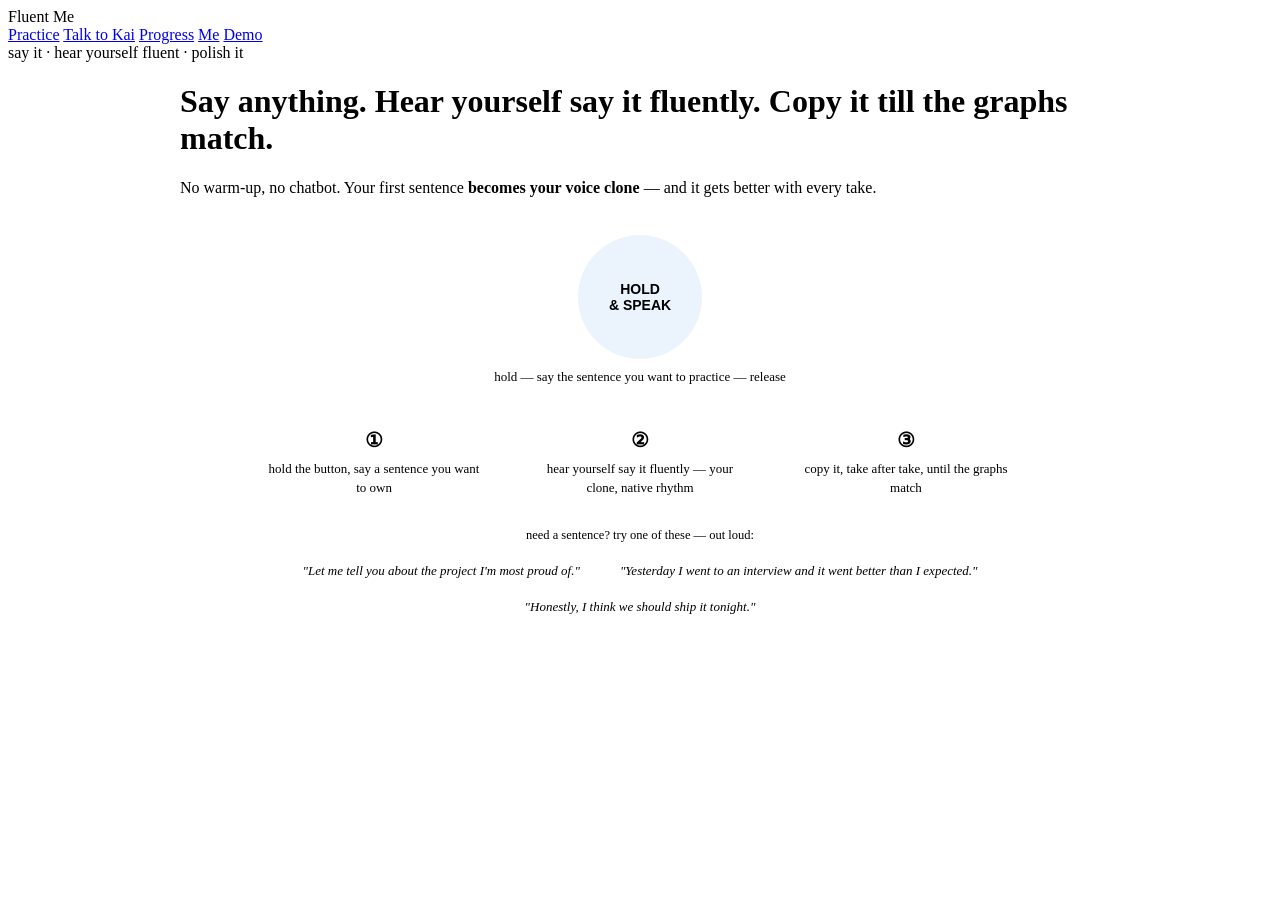
==== commit 45a7edf0: "Studio UI v2: Compare Deck with overlay waveforms - Reference lane and latest-take lane adjacent in " ====
--- a/server/pages/index.html
+++ b/server/pages/index.html
@@ -7,11 +7,11 @@
 <link rel="stylesheet" href="/static/style.css">
 <link rel="icon" href="data:image/svg+xml,<svg xmlns=%22http://www.w3.org/2000/svg%22 viewBox=%220 0 100 100%22><text y=%22.9em%22 font-size=%2290%22>🗣</text></svg>">
 <style>
-.studio { max-width: 880px; margin: 0 auto; }
+.studio { max-width: 920px; margin: 0 auto; }
 
 /* ---------- PTT ---------- */
-.ptt-wrap { text-align: center; margin: 26px 0 8px; }
-.ptt { width: 128px; height: 128px; border-radius: 50%; border: 2px solid var(--blue);
+.ptt-wrap { text-align: center; margin: 22px 0 6px; }
+.ptt { width: 124px; height: 124px; border-radius: 50%; border: 2px solid var(--blue);
   background: rgba(57,135,229,0.10); color: var(--ink); font-size: 14px; font-weight: 650;
   cursor: pointer; user-select: none; transition: transform .12s, border-color .3s;
   -webkit-tap-highlight-color: transparent; touch-action: none; }
@@ -19,22 +19,33 @@
 .ptt.imitate { border-color: var(--aqua); background: rgba(25,158,112,0.12); }
 .ptt.imitate.rec { border-color: var(--aqua); background: rgba(25,158,112,0.22); }
 .ptt-hint { color: var(--ink-3); font-size: 13px; margin-top: 10px; min-height: 18px; }
+.ptt-hint kbd { border: 1px solid var(--hairline); border-radius: 4px; padding: 0 5px; font-size: 11px;
+  font-family: ui-monospace, monospace; color: var(--ink-2); background: rgba(255,255,255,.04); }
 #wavec { display: none; width: 100%; max-width: 480px; height: 40px; margin: 10px auto 0; }
 #wavec.on { display: block; }
 
-/* ---------- cards ---------- */
+/* ---------- 空状态: 三步 + 灵感句 ---------- */
+.steps { display: flex; gap: 10px; flex-wrap: wrap; justify-content: center; margin: 26px 0 8px; }
+.step { border: 1px solid var(--hairline); border-radius: 12px; padding: 12px 18px; background: var(--surface);
+  font-size: 13px; color: var(--ink-2); max-width: 220px; text-align: center; line-height: 1.5; }
+.step b { display: block; font-size: 20px; margin-bottom: 4px; }
+.inspire { text-align: center; margin-top: 18px; }
+.inspire .ghost { display: block; margin-bottom: 10px; }
+.ichip { display: inline-block; border: 1px dashed var(--hairline); border-radius: 18px; padding: 6px 14px;
+  font-size: 13px; color: var(--ink-2); margin: 4px; font-style: italic; }
+
+/* ---------- 卡片 ---------- */
 .pcard { border: 1px solid var(--hairline); border-radius: 14px; padding: 16px 18px;
   background: var(--surface); margin-top: 16px; }
 .pcard .lab { font-size: 11px; text-transform: uppercase; letter-spacing: 1.2px; font-weight: 700; margin-bottom: 8px; }
 .pcard.you .lab { color: var(--blue); }
-.pcard.target { border-color: rgba(25,158,112,.55); background: rgba(25,158,112,.05); }
-.pcard.target .lab { color: var(--aqua); }
-.sent { font-size: 17px; line-height: 1.6; }
+.sent { font-size: 16.5px; line-height: 1.6; }
 .wavebox { overflow-x: auto; margin-top: 10px; }
-.wavebox canvas { display: block; height: 46px; }
+.wavebox canvas { display: block; }
 .play { border: 1px solid var(--hairline); background: rgba(255,255,255,.05); color: var(--ink);
-  border-radius: 8px; padding: 4px 12px; font-size: 12px; cursor: pointer; margin: 0 8px 8px 0; }
-.pcard.target .play { border-color: var(--aqua); background: rgba(25,158,112,.14); }
+  border-radius: 8px; padding: 4px 12px; font-size: 12px; cursor: pointer; margin: 6px 8px 0 0; }
+.play.aq { border-color: var(--aqua); background: rgba(25,158,112,.14); }
+.play kbd { font-size: 10px; color: var(--ink-3); margin-left: 5px; }
 .badge { font-size: 10.5px; color: var(--ink-3); text-transform: uppercase; letter-spacing: .5px; margin-top: 6px; }
 .note { font-size: 13px; color: var(--yellow); margin-top: 8px; }
 .errchips { margin-top: 10px; display: flex; flex-wrap: wrap; gap: 6px; }
@@ -42,21 +53,61 @@
 .errchip b { color: var(--ink); font-weight: 600; }
 .errchip.habit { border-color: rgba(144,133,233,.55); }
 .ghost { color: var(--ink-3); font-size: 12.5px; }
+.ghostlink { color: var(--ink-3); font-size: 12.5px; text-decoration: underline; cursor: pointer; background: none; border: none; }
 .dots::after { content: "· · ·"; animation: dots 1.2s steps(3) infinite; color: var(--ink-3); }
 @keyframes dots { 33% { content: "•· ·"; } 66% { content: "·•·"; } }
 .pulse { animation: pulse 1.4s ease-in-out infinite; }
 @keyframes pulse { 50% { opacity: .45; } }
-
-/* ---------- rhythm strip (与波形同 px/s 比例) ---------- */
-.rstrip { position: relative; height: 32px; margin-top: 8px; background: rgba(255,255,255,.03);
+.skel { height: 46px; border-radius: 8px; margin-top: 10px;
+  background: linear-gradient(90deg, rgba(255,255,255,.04) 25%, rgba(255,255,255,.09) 50%, rgba(255,255,255,.04) 75%);
+  background-size: 200% 100%; animation: shim 1.4s infinite; }
+@keyframes shim { to { background-position: -200% 0; } }
+
+/* ---------- YOUR TRY 折叠态 ---------- */
+.youmini { display: flex; align-items: center; gap: 10px; font-size: 13px; color: var(--ink-2); cursor: pointer; }
+.youmini .cap { font-size: 10.5px; color: var(--blue); text-transform: uppercase; letter-spacing: 1px; font-weight: 700; flex: none; }
+.youmini .txt { white-space: nowrap; overflow: hidden; text-overflow: ellipsis; min-width: 0; }
+.youmini .chev { color: var(--ink-3); flex: none; }
+
+/* ---------- Compare Deck ---------- */
+.deck { border: 1px solid rgba(25,158,112,.5); border-radius: 16px; background: rgba(25,158,112,.04);
+  margin-top: 16px; overflow: hidden; }
+.lane { padding: 14px 18px; }
+.lane.ref { background: rgba(25,158,112,.05); }
+.lane.take { border-top: 1px solid var(--hairline); }
+.lane .lanehead { display: flex; align-items: baseline; gap: 10px; flex-wrap: wrap; }
+.lane .lab { font-size: 11px; text-transform: uppercase; letter-spacing: 1.2px; font-weight: 700; }
+.lane.ref .lab { color: var(--aqua); }
+.lane.take .lab { color: var(--blue); }
+.lane .sent { font-size: 15.5px; }
+.score { font-size: 30px; font-weight: 750; font-variant-numeric: tabular-nums; line-height: 1; }
+.delta { font-size: 12px; font-weight: 650; }
+.delta.up { color: var(--good); } .delta.dn { color: var(--critical); }
+.dims { display: flex; gap: 6px; flex-wrap: wrap; margin-left: auto; }
+.dimchip { font-size: 10.5px; border: 1px solid var(--hairline); border-radius: 9px; padding: 2px 8px; color: var(--ink-2); }
+.dimchip.g { border-color: rgba(12,163,12,.55); color: var(--good); }
+.dimchip.y { border-color: rgba(201,133,0,.55); color: var(--yellow); }
+.dimchip.r { border-color: rgba(208,59,59,.55); color: var(--critical); }
+.overlaycap { display: flex; gap: 14px; font-size: 10.5px; color: var(--ink-3); margin-top: 8px; }
+.overlaycap i { display: inline-block; width: 10px; height: 10px; border-radius: 2px; margin-right: 4px; vertical-align: -1px; }
+.deckfoot { padding: 10px 18px 14px; border-top: 1px solid var(--hairline); }
+.takechips { display: flex; gap: 6px; flex-wrap: wrap; align-items: center; }
+.tchip { border: 1px solid var(--hairline); background: transparent; color: var(--ink-2); border-radius: 10px;
+  padding: 3px 10px; font-size: 11.5px; cursor: pointer; font-variant-numeric: tabular-nums; font-family: inherit; }
+.tchip.on { border-color: var(--blue); color: var(--ink); }
+.tchip.best { border-color: rgba(201,133,0,.6); }
+.deckfoot .ghost { margin-top: 8px; }
+
+/* ---------- rhythm strip ---------- */
+.rstrip { position: relative; height: 30px; margin-top: 6px; background: rgba(255,255,255,.03);
   border: 1px solid var(--grid); border-radius: 8px; }
-.rw { position: absolute; top: 5px; bottom: 5px; border-radius: 4px; background: rgba(57,135,229,.28);
+.rw { position: absolute; top: 4px; bottom: 4px; border-radius: 4px; background: rgba(57,135,229,.28);
   border: 1px solid rgba(57,135,229,.45); font-size: 9.5px; color: var(--ink-2); overflow: hidden;
   display: flex; align-items: center; justify-content: center; white-space: nowrap; cursor: default; }
 .rw.ref { background: rgba(25,158,112,.24); border-color: rgba(25,158,112,.5); }
 .rw.fz { background: rgba(208,59,59,.22); border-color: rgba(208,59,59,.55); color: var(--ink); }
 .rw.fill { background: rgba(144,133,233,.18); border-style: dashed; border-color: rgba(144,133,233,.6); color: var(--violet); }
-.rp { position: absolute; top: 5px; bottom: 5px; border-radius: 4px;
+.rp { position: absolute; top: 4px; bottom: 4px; border-radius: 4px;
   background: repeating-linear-gradient(45deg, rgba(201,133,0,.18), rgba(201,133,0,.18) 4px, transparent 4px, transparent 8px);
   border: 1px dashed rgba(201,133,0,.55); font-size: 9px; color: var(--yellow);
   display: flex; align-items: center; justify-content: center; }
@@ -67,22 +118,8 @@
 .pacebar .needle { position: absolute; top: -3px; width: 2px; height: 14px; background: var(--ink); border-radius: 1px; }
 .pace .val { font-size: 11px; color: var(--ink-2); font-variant-numeric: tabular-nums; }
 
-/* ---------- takes ---------- */
-.attrow { border-top: 1px dashed var(--grid); margin-top: 14px; padding-top: 12px; }
-.attrow .head { display: flex; align-items: baseline; gap: 10px; flex-wrap: wrap; }
-.attrow .n { font-size: 11px; color: var(--ink-3); text-transform: uppercase; letter-spacing: .5px; }
-.attrow .score { font-size: 26px; font-weight: 750; font-variant-numeric: tabular-nums; }
-.attrow .delta { font-size: 12px; font-weight: 650; }
-.attrow .delta.up { color: var(--good); } .attrow .delta.dn { color: var(--critical); }
-.attrow .dims { display: flex; gap: 6px; flex-wrap: wrap; margin-left: auto; }
-.dimchip { font-size: 10.5px; border: 1px solid var(--hairline); border-radius: 9px; padding: 2px 8px; color: var(--ink-2); }
-.trend { display: flex; align-items: flex-end; gap: 4px; height: 38px; margin-top: 14px; }
-.trend i { width: 18px; background: var(--aqua); border-radius: 3px 3px 0 0; opacity: .5; }
-.trend i:last-child { opacity: 1; }
 .newbtn { display: inline-block; border: 1px solid var(--blue); color: var(--ink); background: rgba(57,135,229,0.14);
   border-radius: 10px; padding: 9px 20px; font-size: 14px; font-weight: 650; cursor: pointer; margin-top: 16px; }
-
-/* ---------- top stats ---------- */
 .topstats { display: flex; gap: 14px; flex-wrap: wrap; align-items: center; margin-top: 10px;
   font-size: 12.5px; color: var(--ink-3); }
 .topstats b { color: var(--ink-2); }
@@ -105,9 +142,8 @@
 <div class="wrap">
 <div class="studio">
   <h1>Say anything. Hear <span style="color:var(--aqua)">yourself</span> say it fluently. Copy it till the graphs match.</h1>
-  <p class="sub">No warm-up, no chatbot. Hold the button and say the sentence you want to own — your first
-  sentence <b>becomes your voice clone</b>, and it gets better with every take. Each attempt is compared
-  against the fluent you: waveform, rhythm, pauses, fillers, word-level clarity.</p>
+  <p class="sub">No warm-up, no chatbot. Your first sentence <b>becomes your voice clone</b> — and it gets
+  better with every take.</p>
   <div class="topstats"><span id="stats"></span><span class="svc" id="svc"></span></div>
 
   <div class="ptt-wrap">
@@ -116,10 +152,22 @@
     <div class="ptt-hint" id="hint">hold — say the sentence you want to practice — release</div>
   </div>
 
+  <div id="empty">
+    <div class="steps">
+      <div class="step"><b>①</b> hold the button, say a sentence you want to own</div>
+      <div class="step"><b>②</b> hear <span style="color:var(--aqua)">yourself</span> say it fluently — your clone, native rhythm</div>
+      <div class="step"><b>③</b> copy it, take after take, until the graphs match</div>
+    </div>
+    <div class="inspire"><span class="ghost">need a sentence? try one of these — out loud:</span>
+      <span class="ichip">"Let me tell you about the project I'm most proud of."</span>
+      <span class="ichip">"Yesterday I went to an interview and it went better than I expected."</span>
+      <span class="ichip">"Honestly, I think we should ship it tonight."</span>
+    </div>
+  </div>
+
   <div id="clonetoast"></div>
   <div id="studio-you"></div>
-  <div id="studio-target"></div>
-  <div id="studio-takes"></div>
+  <div id="deck"></div>
   <div id="newwrap" style="text-align:center"></div>
 </div>
 </div>
@@ -129,9 +177,10 @@
 const esc = s => String(s ?? "").replace(/[&<>"']/g, c =>
   ({"&":"&amp;","<":"&lt;",">":"&gt;",'"':"&quot;","'":"&#39;"}[c]));
 const FILLER_RE = /^(um+|uh+|erm+|hmm+|like)$/i;
-const PX_PER_SEC = 130;              // 波形/节奏条统一时间比例 — 长短差异一眼可见
-
-let studio = null;                   // {heard, target, ref_words, ref_audio, pattern, attempts[]}
+const PX_PER_SEC = 130;               // 波形/节奏条统一时间比例
+const WAVE_H = 46, OVER_H = 56;
+
+let studio = null;   // {heard, target, ref_words, ref_audio, pattern, attempts[], hero, youOpen}
 let busy = false;
 
 /* ============ NDJSON reader ============ */
@@ -165,42 +214,73 @@
   } finally { clearTimeout(watchdog); }
 }
 
-/* ============ 波形图: 真实幅度包络, 统一 px/s — "音频图的区别" ============ */
+/* ============ 音频解码缓存 + 波形绘制 ============ */
 let decodeCtx = null;
+const bufCache = new Map();           // key(url/blob) → AudioBuffer
+async function decodeSrc(src){
+  const key = src instanceof Blob ? src : "u:" + src;
+  if (bufCache.has(key)) return bufCache.get(key);
+  decodeCtx = decodeCtx || new (window.AudioContext || window.webkitAudioContext)();
+  const ab = src instanceof Blob ? await src.arrayBuffer() : await (await fetch(src)).arrayBuffer();
+  const buf = await decodeCtx.decodeAudioData(ab);
+  bufCache.set(key, buf);
+  return buf;
+}
+function envelope(buf, w){
+  const data = buf.getChannelData(0), step = Math.max(1, Math.floor(data.length / w));
+  const env = new Float32Array(w);
+  for (let x = 0; x < w; x++){
+    let peak = 0;
+    const s0 = x * step, s1 = Math.min(s0 + step, data.length);
+    for (let i = s0; i < s1; i += 8){ const v = Math.abs(data[i]); if (v > peak) peak = v; }
+    env[x] = peak;
+  }
+  return env;
+}
+function paintEnv(ctx, env, h, color, x0 = 0){
+  ctx.fillStyle = color;
+  for (let x = 0; x < env.length; x++){
+    const bh = Math.max(1.5, env[x] * (h - 4));
+    ctx.fillRect(x0 + x, (h - bh) / 2, 1, bh);
+  }
+}
+function paintTicks(ctx, w, h, dur){
+  ctx.fillStyle = "rgba(255,255,255,.12)";
+  for (let s = 1; s < dur; s++) ctx.fillRect(Math.round(s * PX_PER_SEC), 0, 1, h);
+}
 async function drawWave(canvas, src, color){
   try {
-    decodeCtx = decodeCtx || new (window.AudioContext || window.webkitAudioContext)();
-    const ab = src instanceof Blob ? await src.arrayBuffer() : await (await fetch(src)).arrayBuffer();
-    const buf = await decodeCtx.decodeAudioData(ab);
-    const data = buf.getChannelData(0);
+    const buf = await decodeSrc(src);
     const w = Math.max(80, Math.round(buf.duration * PX_PER_SEC));
-    canvas.width = w; canvas.height = 46;
-    canvas.style.width = w + "px";
+    canvas.width = w; canvas.height = WAVE_H; canvas.style.width = w + "px"; canvas.style.height = WAVE_H + "px";
     const ctx = canvas.getContext("2d");
-    const step = Math.max(1, Math.floor(data.length / w));
-    ctx.fillStyle = color;
-    for (let x = 0; x < w; x++){
-      let peak = 0;
-      const s0 = x * step, s1 = Math.min(s0 + step, data.length);
-      for (let i = s0; i < s1; i += 8){ const v = Math.abs(data[i]); if (v > peak) peak = v; }
-      const h = Math.max(1.5, peak * 44);
-      ctx.fillRect(x, (46 - h) / 2, 1, h);
-    }
-    ctx.fillStyle = "rgba(255,255,255,.12)";                       // 秒刻度线
-    for (let s = 1; s < buf.duration; s++) ctx.fillRect(Math.round(s * PX_PER_SEC), 0, 1, 46);
-  } catch (e) {
-    canvas.replaceWith(Object.assign(document.createElement("div"),
-      {className: "ghost", textContent: "waveform unavailable"}));
-  }
-}
-
-/* ============ 节奏条 (px 与波形同比例, 上下可对齐比较) ============ */
+    paintEnv(ctx, envelope(buf, w), WAVE_H, color);
+    paintTicks(ctx, w, WAVE_H, buf.duration);
+  } catch { canvas.replaceWith(Object.assign(document.createElement("div"),
+      {className: "ghost", textContent: "waveform unavailable"})); }
+}
+/* 叠影图: 参考(绿, 底) + 你的take(蓝, 面) — 音频图的区别一张图看完 */
+async function drawOverlay(canvas, refSrc, takeSrc){
+  try {
+    const [rb, tb] = await Promise.all([decodeSrc(refSrc), decodeSrc(takeSrc)]);
+    const dur = Math.max(rb.duration, tb.duration);
+    const w = Math.max(80, Math.round(dur * PX_PER_SEC));
+    canvas.width = w; canvas.height = OVER_H; canvas.style.width = w + "px"; canvas.style.height = OVER_H + "px";
+    const ctx = canvas.getContext("2d");
+    paintEnv(ctx, envelope(rb, Math.round(rb.duration * PX_PER_SEC)), OVER_H, "rgba(25,158,112,.38)");
+    paintEnv(ctx, envelope(tb, Math.round(tb.duration * PX_PER_SEC)), OVER_H, "rgba(57,135,229,.85)");
+    paintTicks(ctx, w, OVER_H, dur);
+    return true;
+  } catch { return false; }
+}
+
+/* ============ 节奏条 (px 与波形同比例) ============ */
 function rhythmStrip(words, {ref = false} = {}){
   if (!words || words.length < 2) return "";
   const t0 = words[0].start, t1 = words[words.length - 1].end;
   const total = Math.max(t1 - t0, 0.4);
   const W = Math.max(80, Math.round(total * PX_PER_SEC));
-  const px = t => ((t - t0) / total * W);
+  const px = t => (t - t0) / total * W;
   let h = "";
   for (let i = 0; i < words.length; i++){
     const w = words[i];
@@ -228,86 +308,125 @@
     <span class="val">${wps.toFixed(1)} w/s · ${label}</span></div>`;
 }
 
-/* ============ studio 渲染 ============ */
-function playBtn(src, label){
-  const b = document.createElement("button");
-  b.className = "play"; b.textContent = "▶ " + label;
-  b.onclick = () => { const a = new Audio(src); a.play().catch(() => {}); };
-  return b;
-}
-
-function renderYou(j, blob){
-  $("studio-you").innerHTML = `<div class="pcard you"><div class="lab">your try</div>
+/* ============ 播放 ============ */
+function playSrc(src, rate){
+  const a = new Audio(src instanceof Blob ? URL.createObjectURL(src) : src);
+  a.playbackRate = rate || 1;
+  try { a.preservesPitch = true; } catch {}
+  a.play().catch(() => {});
+}
+function dimClass(v){ return v == null ? "" : v >= 80 ? "g" : v >= 50 ? "y" : "r"; }
+
+/* ============ YOUR TRY (参考出现后折叠) ============ */
+let youData = null;
+function renderYou(){
+  if (!youData) return;
+  const j = youData;
+  if (!studio.youOpen && studio.ref_audio){
+    $("studio-you").innerHTML = `<div class="pcard you"><div class="youmini" id="youmini">
+      <span class="cap">your try</span><span class="txt">“${esc(j.heard)}”</span>
+      <span class="ghost" style="flex:none">${(j.errors || []).length ? (j.errors || []).length + " fix" + ((j.errors || []).length > 1 ? "es" : "") : "clean"}</span>
+      <span class="chev">▸ details</span></div></div>`;
+    $("youmini").onclick = () => { studio.youOpen = true; renderYou(); };
+    return;
+  }
+  const chips = (j.errors || []).map(e =>
+    `<span class="errchip${e.type === "habit" ? " habit" : ""}">${esc(e.type)} · “${esc(e.span)}” → <b>${esc(e.correction)}</b></span>`).join("");
+  $("studio-you").innerHTML = `<div class="pcard you">
+    <div class="lab">your try ${studio.ref_audio ? '<button class="ghostlink" id="youfold" style="float:right">▾ fold</button>' : ""}</div>
     <div class="sent">“${esc(j.heard)}”</div>
+    <button class="play" id="youplay">▶ your audio</button>
     <div class="wavebox"><canvas id="you-wave"></canvas></div>
     ${rhythmStrip(j.words)}
     ${j.fl_meta && j.fl_meta.wps != null ? paceGauge(j.fl_meta.wps) : ""}
-    <div id="you-extra"></div>
+    ${chips ? `<div class="errchips">${chips}</div>` : ""}
+    ${j.note ? `<div class="note">💡 ${esc(j.note)}</div>` : ""}
     <div class="badge">${esc(j.stt_engine)}</div></div>`;
-  const sent = $("studio-you").querySelector(".sent");
-  sent.after(playBtn(blob ? URL.createObjectURL(blob) : j.audio, "your audio"));
-  drawWave($("you-wave"), blob || j.audio, "rgba(57,135,229,.9)");
-}
-
-function renderTargetCard(targetText, errors, note, changed){
-  const chips = (errors || []).map(e =>
-    `<span class="errchip${e.type === "habit" ? " habit" : ""}">${esc(e.type)} · “${esc(e.span)}” → <b>${esc(e.correction)}</b></span>`).join("");
-  const extra = $("you-extra");
-  if (extra) extra.innerHTML =
-    (chips ? `<div class="errchips">${chips}</div>` : "") +
-    (note ? `<div class="note">💡 ${esc(note)}</div>` : "");
-  $("studio-target").innerHTML = `<div class="pcard target">
-    <div class="lab">the fluent you${changed ? "" : " · your sentence, native rhythm"}</div>
-    <div class="sent">“${esc(targetText)}”</div>
-    <div id="ref-media"><span class="ghost pulse">cloning the sound of you being fluent…</span></div></div>`;
-}
-
-function renderRef(j){
-  studio.ref_audio = j.audio; studio.ref_words = j.words || []; studio.pattern = j.pattern || "";
-  const m = $("ref-media");
-  m.innerHTML = `<div class="wavebox"><canvas id="ref-wave"></canvas></div>
-    ${rhythmStrip(studio.ref_words, {ref: true})}
-    <div class="badge">${j.own_voice ? "your cloned voice · " : "fallback voice (clone pending) · "}${esc(j.engine)}</div>`;
-  m.prepend(playBtn(j.audio, "the fluent you"));
-  drawWave($("ref-wave"), j.audio, "rgba(25,158,112,.95)");
-  new Audio(j.audio).play().catch(() => {});
-  $("ptt").classList.add("imitate");
-  $("ptt").innerHTML = "IMITATE";
-  $("hint").textContent = "now copy it — hold, say it, release. as many takes as you want.";
-  $("newwrap").innerHTML = `<button class="newbtn" id="newbtn">🆕 practice a new sentence</button>`;
-  $("newbtn").onclick = resetStudio;
-}
-
-function renderTakes(){
+  $("youplay").onclick = () => playSrc(j._blob || j.audio);
+  const yf = $("youfold");
+  if (yf) yf.onclick = () => { studio.youOpen = false; renderYou(); };
+  drawWave($("you-wave"), j._blob || j.audio, "rgba(57,135,229,.9)");
+}
+
+/* ============ Compare Deck ============ */
+function renderDeck(){
+  if (!studio || !studio.target) { $("deck").innerHTML = ""; return; }
   const takes = studio.attempts;
-  if (!takes.length){ $("studio-takes").innerHTML = ""; return; }
-  const rows = takes.map((a, i) => {
-    const prev = i > 0 ? takes[i - 1].composite : null;
+  const hero = studio.hero != null ? studio.hero : takes.length - 1;
+  const a = takes[hero];
+  const best = takes.length ? takes.reduce((m, x, i) => x.composite > takes[m].composite ? i : m, 0) : -1;
+
+  let refMedia;
+  if (studio.ref_audio){
+    refMedia = `
+      <button class="play aq" id="refplay">▶ the fluent you <kbd>R</kbd></button>
+      <button class="play" id="refslow">🐢 slow <kbd>S</kbd></button>
+      <div class="wavebox"><canvas id="ref-wave"></canvas></div>
+      ${rhythmStrip(studio.ref_words, {ref: true})}
+      <div class="badge">${studio.ref_own ? "your cloned voice" : "fallback voice — clone pending"} · ${esc(studio.ref_engine || "")}</div>`;
+  } else {
+    refMedia = `<div class="skel"></div><div class="ghost pulse" style="margin-top:6px">${esc(studio.ref_wait || "cloning the sound of you being fluent…")}</div>`;
+  }
+
+  let takeLane;
+  if (!takes.length){
+    takeLane = `<div class="lane take"><div class="lanehead"><span class="lab">your take</span>
+      <span class="ghost">hold the button (or <kbd style="border:1px solid var(--hairline);border-radius:4px;padding:0 5px;font-size:11px">space</kbd>) and copy it — first take starts the graph</span></div></div>`;
+  } else {
+    const prev = hero > 0 ? takes[hero - 1].composite : null;
     const d = prev == null ? "" : (a.composite - prev >= 0 ? `<span class="delta up">▲${a.composite - prev}</span>`
                                                           : `<span class="delta dn">▼${prev - a.composite}</span>`);
     const dims = [["said it", a.dims.match], ["pron*", a.dims.pron], ["rhythm*", a.dims.rhythm], ["smooth", a.dims.smooth]]
-      .filter(x => x[1] != null).map(x => `<span class="dimchip">${x[0]} ${x[1]}</span>`).join("");
-    return `<div class="attrow"><div class="head"><span class="n">take ${i + 1}</span>
-      <span class="score">${a.composite}</span>${d}<span class="dims">${dims}</span></div>
-      <div class="wavebox"><canvas id="att-wave-${i}"></canvas></div>
+      .filter(x => x[1] != null)
+      .map(x => `<span class="dimchip ${dimClass(x[1])}">${x[0]} ${x[1]}</span>`).join("");
+    takeLane = `<div class="lane take">
+      <div class="lanehead"><span class="lab">take ${hero + 1}${hero === best ? " · best" : ""}</span>
+        <span class="score">${a.composite}</span>${d}<span class="dims">${dims}</span></div>
+      <button class="play" id="takeplay">▶ this take</button>
+      <div class="wavebox"><canvas id="overlay-wave"></canvas></div>
+      <div class="overlaycap"><span><i style="background:rgba(25,158,112,.5)"></i>the fluent you</span>
+        <span><i style="background:rgba(57,135,229,.85)"></i>you, take ${hero + 1}</span>
+        <span class="ghost">same time scale — longer bars = slower, gaps = pauses</span></div>
       ${rhythmStrip(a.words)}
-      ${a.fast_tracked ? '<div class="ghost" style="color:var(--aqua);margin-top:4px">mistake card fast-tracked ⚡</div>' : ""}</div>`;
-  }).join("");
-  const trend = takes.length > 1
-    ? `<div class="trend">${takes.map(a => `<i style="height:${Math.max(8, a.composite * 0.38)}px" title="${a.composite}"></i>`).join("")}</div>` : "";
-  $("studio-takes").innerHTML = `<div class="pcard"><div class="lab" style="color:var(--ink-3)">your takes — vs the fluent you</div>
-    ${rows}${trend}
-    <div class="ghost" style="margin-top:10px">* pron = ASR-confidence proxy · rhythm = rough timing match — direction, not lab precision</div></div>`;
-  takes.forEach((a, i) => {
-    const cv = $(`att-wave-${i}`);
-    if (cv) drawWave(cv, a._blob || a.audio, "rgba(57,135,229,.9)");
-  });
+      ${a.fast_tracked ? '<div class="ghost" style="color:var(--aqua);margin-top:4px">mistake card fast-tracked ⚡</div>' : ""}
+    </div>`;
+  }
+
+  const chips = takes.length > 1 || (takes.length === 1 && hero !== 0)
+    ? `<div class="takechips">${takes.map((x, i) =>
+        `<button class="tchip${i === hero ? " on" : ""}${i === best ? " best" : ""}" data-i="${i}">t${i + 1} · ${x.composite}${i === best ? " 🏆" : ""}</button>`).join("")}
+       <span class="ghost" style="margin-left:6px">tap to compare an earlier take</span></div>` : "";
+
+  $("deck").innerHTML = `<div class="deck">
+    <div class="lane ref"><div class="lanehead"><span class="lab">the fluent you${studio.changed === false ? " · your sentence, native rhythm" : ""}</span>
+      <span class="sent" style="flex:1">“${esc(studio.target)}”</span></div>${refMedia}</div>
+    ${takeLane}
+    <div class="deckfoot">${chips}
+      <div class="ghost">* pron = ASR-confidence proxy · rhythm = rough timing match — direction, not lab precision</div></div>
+  </div>`;
+
+  if (studio.ref_audio){
+    $("refplay").onclick = () => playSrc(studio.ref_audio);
+    $("refslow").onclick = () => playSrc(studio.ref_audio, 0.7);
+    drawWave($("ref-wave"), studio.ref_audio, "rgba(25,158,112,.95)");
+  }
+  if (takes.length){
+    $("takeplay").onclick = () => playSrc(a._blob || a.audio);
+    if (studio.ref_audio){
+      drawOverlay($("overlay-wave"), studio.ref_audio, a._blob || a.audio)
+        .then(ok => { if (!ok) drawWave($("overlay-wave"), a._blob || a.audio, "rgba(57,135,229,.9)"); });
+    } else {
+      drawWave($("overlay-wave"), a._blob || a.audio, "rgba(57,135,229,.9)");
+    }
+  }
+  $("deck").querySelectorAll(".tchip").forEach(c => c.onclick = () => { studio.hero = +c.dataset.i; renderDeck(); });
 }
 
 function resetStudio(){
-  studio = null;
-  ["studio-you", "studio-target", "studio-takes", "clonetoast"].forEach(x => $(x).innerHTML = "");
+  studio = null; youData = null;
+  ["studio-you", "deck", "clonetoast"].forEach(x => $(x).innerHTML = "");
   $("newwrap").innerHTML = "";
+  $("empty").style.display = "";
   $("ptt").classList.remove("imitate");
   $("ptt").innerHTML = "HOLD<br>&amp; SPEAK";
   $("hint").textContent = "hold — say the sentence you want to practice — release";
@@ -316,20 +435,25 @@
 /* ============ 说 → 纠 → 克隆参考 ============ */
 async function sendSay(blob){
   busy = true;
-  studio = {attempts: []};
+  studio = {attempts: [], hero: null, youOpen: true};
+  youData = null;
+  $("empty").style.display = "none";
   $("studio-you").innerHTML = `<div class="pcard you"><div class="lab">your try</div><span class="dots"></span></div>`;
-  $("studio-target").innerHTML = ""; $("studio-takes").innerHTML = ""; $("newwrap").innerHTML = "";
+  $("deck").innerHTML = ""; $("newwrap").innerHTML = "";
   const fd = new FormData();
   fd.append("file", blob, "say.webm");
   await streamPost("/api/practice/say", fd, j => { switch (j.stage){
     case "stt":
       studio.heard = j.heard;
-      renderYou(j, blob);
-      $("hint").textContent = "finding the fluent version…";
+      youData = {...j, _blob: blob};
+      renderYou();
+      $("hint").textContent = "coach is reading it (Opus)…";
       break;
     case "target":
-      studio.target = j.target;
-      renderTargetCard(j.target, j.errors, j.note, j.changed);
+      studio.target = j.target; studio.changed = j.changed;
+      youData = {...youData, errors: j.errors, note: j.note};
+      renderYou();
+      renderDeck();
       if (j.degraded) $("clonetoast").innerHTML = '<div class="ghost">coach offline — practicing your sentence as-is</div>';
       break;
     case "clone":
@@ -339,11 +463,21 @@
       refreshState();
       break;
     case "ref":
-      renderRef(j);
+      studio.ref_audio = j.audio; studio.ref_words = j.words || [];
+      studio.ref_own = j.own_voice; studio.ref_engine = j.engine; studio.pattern = j.pattern || "";
+      studio.youOpen = false;
+      renderYou();
+      renderDeck();
+      playSrc(j.audio);
+      $("ptt").classList.add("imitate");
+      $("ptt").innerHTML = "IMITATE";
+      $("hint").innerHTML = 'copy it — hold &amp; speak · <kbd>R</kbd> replay · <kbd>S</kbd> slow';
+      $("newwrap").innerHTML = `<button class="newbtn" id="newbtn">🆕 practice a new sentence</button>`;
+      $("newbtn").onclick = resetStudio;
       break;
     case "error":
       if (!j.recoverable){ resetStudio(); $("hint").textContent = j.error || "try again"; }
-      else { const m = $("ref-media"); if (m) m.innerHTML = `<div class="ghost">reference audio unavailable (${esc(j.at)}) — read the target aloud anyway</div>`; }
+      else { studio.ref_wait = "reference audio unavailable — read the target aloud anyway"; renderDeck(); }
       break;
     case "done":
       refreshState();
@@ -367,9 +501,10 @@
   if (!r.ok){ $("hint").textContent = j.error || "couldn't hear that — one more?"; return; }
   j._blob = blob;
   studio.attempts.push(j);
-  renderTakes();
-  $("hint").textContent = j.passed ? "🔥 again for rhythm — or 🆕 for a new sentence"
-                                   : "some words missing — ▶ listen once more, then go again";
+  studio.hero = studio.attempts.length - 1;
+  renderDeck();
+  $("hint").innerHTML = j.passed ? '🔥 again for rhythm — <kbd>R</kbd> to re-listen, or 🆕 new sentence'
+                                 : 'some words missing — <kbd>R</kbd> listen again, then another take';
 }
 
 /* ============ PTT + 实时波形 ============ */
@@ -425,7 +560,10 @@
 $("ptt").addEventListener("pointerup", stopRec);
 $("ptt").addEventListener("pointerleave", stopRec);
 window.addEventListener("keydown", e => {
-  if (e.code === "Space" && !e.repeat && !e.target.matches("input,textarea")){ e.preventDefault(); startRec(); }
+  if (e.target.matches("input,textarea")) return;
+  if (e.code === "Space" && !e.repeat){ e.preventDefault(); startRec(); }
+  else if (e.code === "KeyR" && studio && studio.ref_audio) playSrc(studio.ref_audio);
+  else if (e.code === "KeyS" && studio && studio.ref_audio) playSrc(studio.ref_audio, 0.7);
 });
 window.addEventListener("keyup", e => {
   if (e.code === "Space" && !e.target.matches("input,textarea")){ e.preventDefault(); stopRec(); }
